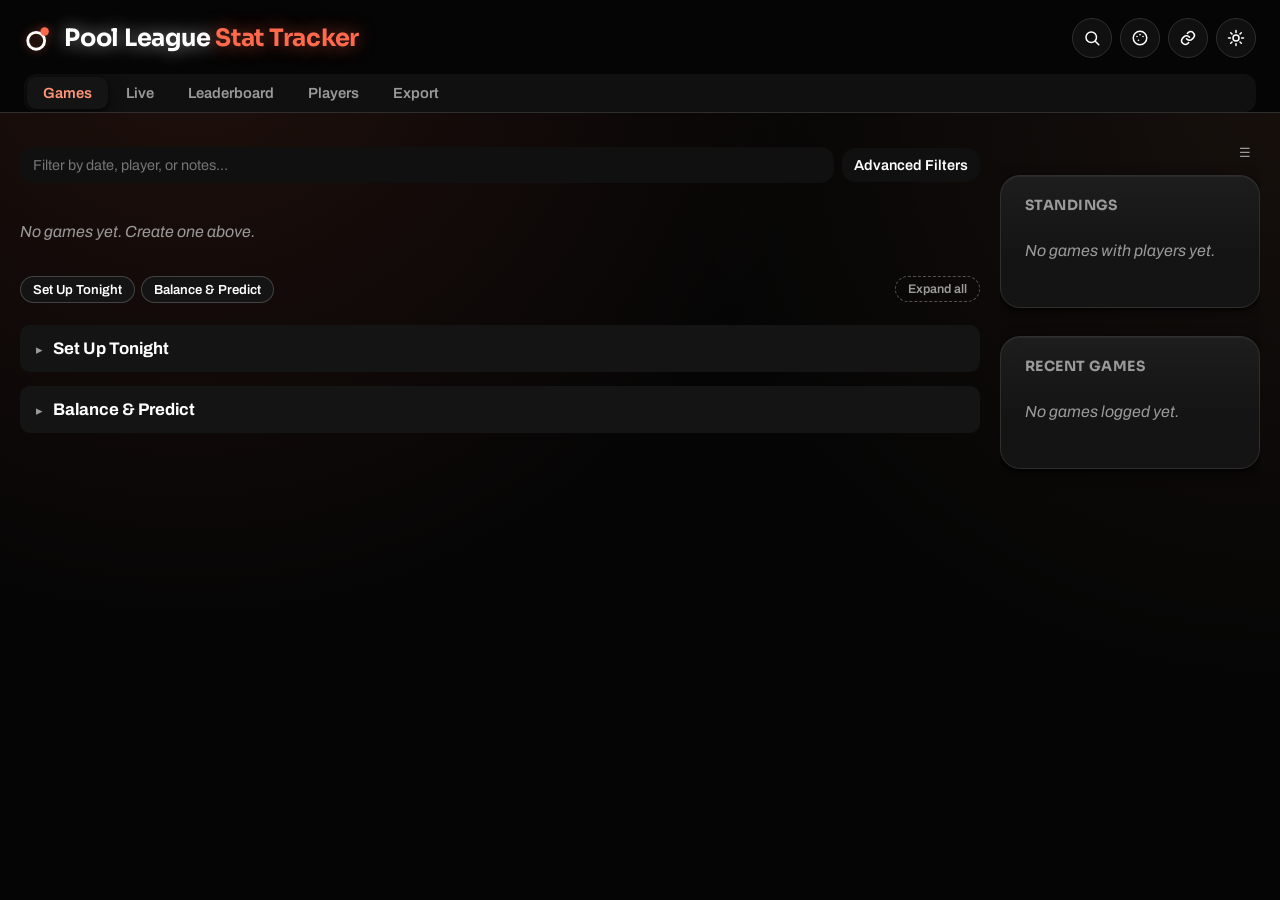
==== index.html @ 2a1f7d91 "Add Contest-Quality Adjusted Defense and Engagement Rate (spec sections 1 & 4) First installment of " ====
<!DOCTYPE html>
<html lang="en">
<head>
<meta charset="UTF-8">
<meta name="viewport" content="width=device-width, initial-scale=1.0">
<title>Pool League Stat Tracker</title>
<link rel="icon" href="data:image/svg+xml,%3Csvg xmlns='http://www.w3.org/2000/svg' viewBox='0 0 100 100'%3E%3Crect width='100' height='100' rx='22' fill='%23050505'/%3E%3Ccircle cx='50' cy='50' r='27' fill='none' stroke='%23ffffff' stroke-width='9'/%3E%3C/svg%3E">
<link rel="manifest" href="manifest.webmanifest">
<meta name="theme-color" content="#050505">
<link rel="apple-touch-icon" href="icon-512.png">
<meta name="apple-mobile-web-app-capable" content="yes">
<meta name="apple-mobile-web-app-status-bar-style" content="black-translucent">
<meta name="apple-mobile-web-app-title" content="Pool Tracker">
<link rel="preconnect" href="https://fonts.googleapis.com">
<link rel="preconnect" href="https://fonts.gstatic.com" crossorigin>
<link href="https://fonts.googleapis.com/css2?family=Archivo:wght@400;500;600;700;800&family=Sora:wght@600;700;800&family=IBM+Plex+Mono:wght@400;500;600&display=swap" rel="stylesheet">
<link rel="stylesheet" href="theme.css">
<link rel="stylesheet" href="style.css">
<script>
  // Applied before first paint so a stored theme choice doesn't flash the other theme.
  (function () {
    var t = localStorage.getItem("poolLeagueTheme");
    if (t === "light" || t === "dark") document.documentElement.setAttribute("data-theme", t);
  })();
</script>
</head>
<body>
<header class="app-header">
  <div class="header-inner">
    <div class="header-top-row">
      <h1><svg class="brand-mark" viewBox="0 0 32 32" fill="none" aria-hidden="true"><circle cx="13" cy="19" r="9" stroke="currentColor" stroke-width="3"/><circle cx="22" cy="9" r="4.5" fill="var(--accent)"/></svg><span class="app-title-full">Pool League <em>Stat Tracker</em></span><span class="app-title-short">Stat Tracker</span></h1>
      <div class="header-actions">
        <label id="pooleanSeasonPicker" class="season-picker" hidden><select id="pooleanSeasonSelect" aria-label="Season shown in the real site panels" title="Which Poolean season the real site panels show"></select></label>
        <button id="jumpSearchBtn" class="theme-toggle-btn" type="button" title="Jump to a tab or section"><svg class="icon" viewBox="0 0 24 24" fill="none" stroke="currentColor" stroke-width="2" stroke-linecap="round" stroke-linejoin="round" aria-hidden="true"><circle cx="11" cy="11" r="7"/><path d="M21 21l-4.3-4.3"/></svg></button>
        <button id="accentPickerBtn" class="theme-toggle-btn" type="button" title="Choose an accent color"><svg class="icon" viewBox="0 0 24 24" fill="none" stroke="currentColor" stroke-width="2" stroke-linecap="round" stroke-linejoin="round" aria-hidden="true"><circle cx="12" cy="12" r="9"/><circle cx="8" cy="10" r="1.1" fill="currentColor" stroke="none"/><circle cx="12" cy="7.5" r="1.1" fill="currentColor" stroke="none"/><circle cx="16" cy="10" r="1.1" fill="currentColor" stroke="none"/><circle cx="10" cy="15" r="1.1" fill="currentColor" stroke="none"/></svg></button>
        <button id="shareSiteBtn" class="theme-toggle-btn" type="button" title="Share this site"><svg class="icon" viewBox="0 0 24 24" fill="none" stroke="currentColor" stroke-width="2" stroke-linecap="round" stroke-linejoin="round" aria-hidden="true"><path d="M10 13a5 5 0 0 0 7.5.5l2-2a5 5 0 0 0-7-7l-1.4 1.4"/><path d="M14 11a5 5 0 0 0-7.5-.5l-2 2a5 5 0 0 0 7 7l1.4-1.4"/></svg></button>
        <button id="themeToggleBtn" class="theme-toggle-btn" type="button" title="Toggle dark mode"><svg class="icon" viewBox="0 0 24 24" fill="none" stroke="currentColor" stroke-width="2" stroke-linecap="round" stroke-linejoin="round" aria-hidden="true"><path d="M20 14.5A8.5 8.5 0 1 1 9.5 4 7 7 0 0 0 20 14.5Z"/></svg></button>
      </div>
    </div>
    <nav class="tabs">
      <button class="tab-btn active" data-tab="games">Games</button>
      <button class="tab-btn" data-tab="live">Live</button>
      <button class="tab-btn" data-tab="stats" id="statsTabBtn" hidden>Stat Entry</button>
      <button class="tab-btn" data-tab="leaderboard">Leaderboard</button>
      <button class="tab-btn" data-tab="players">Players</button>
      <button class="tab-btn" data-tab="export">Export</button>
    </nav>
  </div>
</header>
<p id="installBanner" class="install-banner" hidden></p>

<main>

  <!-- PLAYERS (league-wide roster; teams are picked fresh each game) -->
  <section id="tab-players" class="tab-panel">
    <div class="panel">
      <h2>Add Player</h2>
      <p class="hint">One roster for the whole league. You'll split players into two teams per game, since teams change each time.</p>
      <form id="addPlayerForm" class="inline-form">
        <input type="text" id="playerNameInput" placeholder="Player name" required>
        <button type="submit">Add Player</button>
      </form>
    </div>

    <div class="panel">
      <h2>Roster</h2>
      <div id="playersRoleFilter" class="attendee-picker" style="margin-bottom:12px"></div>
      <div id="playersList"></div>
    </div>
  </section>

  <!-- LIVE -->
  <section id="tab-live" class="tab-panel">
    <div class="panel">
      <h2>Live Game</h2>
      <p class="hint">Keeps score on your phone at party night. Anyone here can be picked, including someone brand new -- add them by name first. Tap a player once for Team A, twice for Team B, set the target score (any number, not just 16 or 21), then start, and tap +1, +2 or +3 on whoever scores. It saves after every tap. A live game only records the score; log it from film for it to count toward stats.</p>
      <div id="liveGamePanel"></div>
      <div id="liveHandoffImportWrap">
        <p class="hint" style="margin:10px 0 6px">Someone else scored a game on the viewer and sent you a result code? Paste it here.</p>
        <div class="inline-form">
          <input type="text" id="liveHandoffImportInput" placeholder="Paste the result code here" style="flex:1;min-width:220px">
          <button type="button" id="liveHandoffImportBtn" class="secondary-btn">Import</button>
        </div>
        <p id="liveHandoffImportMsg" class="hint" style="margin:6px 0 0"></p>
      </div>
    </div>
  </section>

  <!-- GAMES -->
  <section id="tab-games" class="tab-panel active">
  <div class="tab-body-with-sidebar" id="gamesSidebarWrap">
  <div class="tab-main">
    <p id="backupReminder" class="backup-reminder" hidden></p>

    <div id="games-section-overview">
      <p id="needsReviewSummary" class="hint" style="margin:0 0 10px"></p>
      <p id="realSiteMismatchSummary" class="hint" style="margin:0 0 10px"></p>
      <p id="shotLocationGapSummary" class="hint" style="margin:0 0 10px"></p>

      <div class="inline-form" style="margin-bottom:12px">
        <input type="text" id="gameFilterInput" placeholder="Filter by date, player, or notes…" style="flex:1;min-width:220px">
        <button type="button" class="secondary-btn" id="toggleGamesAdvancedFilterBtn">Advanced Filters</button>
      </div>

      <div id="gamesAdvancedFilters" class="games-advanced-filters" hidden>
        <div class="filter-block">
          <div class="filter-block-label">Players (must all be in the game)</div>
          <div id="gamesFilterPlayerPicker" class="attendee-picker"></div>
          <label class="filter-inline-label">Team
            <select id="gamesFilterTeamMode">
              <option value="either">Doesn't matter</option>
              <option value="together">On the same team</option>
              <option value="against">On opposing teams</option>
            </select>
          </label>
        </div>
        <div class="filter-block">
          <div class="filter-block-label">Date range</div>
          <label class="filter-inline-label">From <input type="date" id="gamesFilterDateFrom"></label>
          <label class="filter-inline-label">To <input type="date" id="gamesFilterDateTo"></label>
        </div>
        <div class="filter-block">
          <div class="filter-block-label">Stat line: find games where a specific player hit a threshold</div>
          <div class="filter-stat-row">
            <select id="gamesFilterStatPlayer"><option value="">Any player…</option></select>
            <select id="gamesFilterStatField">
              <option value="pts">PTS</option>
              <option value="oreb">OREB</option>
              <option value="dreb">DREB</option>
              <option value="ast">AST</option>
              <option value="stl">STL</option>
              <option value="blk">BLK</option>
              <option value="tov">TOV</option>
              <option value="pf">PF</option>
              <option value="offRtg">Off Rating</option>
              <option value="twoWay">Two-Way</option>
            </select>
            <select id="gamesFilterStatOp">
              <option value="gte">&ge;</option>
              <option value="lte">&le;</option>
              <option value="eq">=</option>
            </select>
            <input type="number" id="gamesFilterStatValue" placeholder="value" style="width:70px">
          </div>
        </div>
        <button type="button" class="secondary-btn" id="clearGamesFiltersBtn">Clear Filters</button>
      </div>

      <div id="gamesList" class="games-list"></div>
    </div>

    <div class="player-section-nav" data-nav-scope="games">
      <div class="player-section-nav-scroll">
      <button type="button" class="player-section-nav-link" data-section="setup">Set Up Tonight</button>
      <button type="button" class="player-section-nav-link" data-section="balance">Balance &amp; Predict</button>
      </div>
      <button type="button" class="player-section-expand-all" data-expand-toggle="1">Expand all</button>
    </div>

    <details class="player-section" id="games-section-setup">
      <summary><h3>Set Up Tonight</h3><span class="player-section-teaser" id="games-teaser-setup"></span></summary>
      <div class="player-section-body">
        <div class="panel">
          <h2>Who's Coming?</h2>
          <p class="hint">Mark who said they're coming on a date. This doesn't create a game. Once a game is logged that day, anyone who said yes but didn't play counts toward their Flake %. Saving the same date again replaces it.</p>
          <input type="date" id="rsvpDateInput" style="margin-bottom:10px">
          <div id="rsvpAttendeePicker" class="attendee-picker"></div>
          <div class="balance-controls">
            <button type="button" class="secondary-btn" id="saveRsvpBtn">Save RSVPs</button>
            <button type="button" class="icon-btn" id="clearRsvpBtn">Clear This Date</button>
          </div>
          <div id="rsvpRecentList" style="margin-top:14px"></div>
        </div>

        <div class="panel">
          <h2>Create Game</h2>
          <form id="addGameForm" class="inline-form">
            <input type="date" id="gameDateInput" required>
            <input type="text" id="gameVideoInput" placeholder="Video URL (YouTube or direct link, optional)" style="flex:1;min-width:220px">
            <input type="text" id="gameNotesInput" placeholder="Notes (optional)">
            <button type="submit">Create Game</button>
          </form>
        </div>
      </div>
    </details>

    <details class="player-section" id="games-section-balance">
      <summary><h3>Balance &amp; Predict</h3><span class="player-section-teaser" id="games-teaser-balance"></span></summary>
      <div class="player-section-body">
        <div class="panel">
          <h2>Balance Teams</h2>
          <p class="hint">Pick who's here, or load a saved RSVP, and set a team size. You get a few even splits built from player quality (* means estimated from power rankings), chemistry and past record together. Two-team options are ordered by the Matchup Predictor, closest to 50/50 first; height and role only break near-ties. Generate again for new options.</p>
          <div class="balance-controls" style="margin-bottom:10px">
            <label>Load from Who's Coming?
              <select id="balanceRsvpDateSelect"></select>
            </label>
            <button type="button" class="secondary-btn" id="loadRsvpToBalanceBtn">Use These RSVPs</button>
          </div>
          <div id="balanceAttendeePicker" class="attendee-picker"></div>
          <div class="balance-controls">
            <label>Team size <input type="number" id="balanceTeamSizeInput" min="1" value="3"></label>
            <button type="button" class="secondary-btn" id="generateBalancedTeamsBtn" disabled>Generate Balanced Teams</button>
          </div>
          <div id="balanceTeamsResults"></div>
        </div>
        <div class="panel">
          <h2>Matchup Predictor <span class="real-data-tag">Real site data</span></h2>
          <p class="hint">Tap a player once for Team A, again for Team B, and a third time to remove them. The odds come from a model trained on every real game: power rankings, an extra player, and how these players have done together and against each other.</p>
          <div id="matchupPredictorPicker" class="attendee-picker"></div>
          <div id="matchupPredictorResult"></div>
          <div id="matchupTrackRecord"></div>
        </div>
        <div class="panel">
          <h2>Party Night Planner</h2>
          <p class="hint">Pick who's here to get a whole night of games: close matchups, mixed-up teammates, and fair turns sitting out. Reshuffle for a new schedule, or copy it for the group chat.</p>
          <div class="balance-controls" style="margin-bottom:10px">
            <button type="button" class="secondary-btn" id="plannerUseBalanceBtn">Same people as Balance Teams</button>
            <span class="hint" id="plannerCount" style="margin:0"></span>
          </div>
          <div id="plannerAttendeePicker" class="attendee-picker"></div>
          <div class="balance-controls">
            <label>Players per side <select id="plannerTeamSize"><option value="0">Everyone plays</option></select></label>
            <label>Games <input type="number" id="plannerGameCount" min="1" max="30" value="8"></label>
            <button type="button" class="secondary-btn" id="plannerGenerateBtn" disabled>Plan the Night</button>
          </div>
          <div id="plannerResult"></div>
        </div>
      </div>
    </details>
  </div>
  <aside class="tab-sidebar">
    <button type="button" class="icon-btn sidebar-toggle-btn" data-sidebar-toggle="gamesSidebarWrap" title="Collapse/expand sidebar"><span class="sidebar-toggle-label">Quick Reference</span>☰</button>
    <div class="tab-sidebar-inner panel">
      <h4>Standings</h4>
      <div id="gamesSidebarStandings"></div>
    </div>
    <div class="tab-sidebar-inner panel">
      <h4>Recent Games</h4>
      <div id="gamesSidebarRecent"></div>
    </div>
  </aside>
  </div>
  </section>

  <!-- STAT ENTRY -->
  <section id="tab-stats" class="tab-panel">
    <div class="panel stat-entry-header">
      <button id="backToGamesBtn" class="secondary-btn">&larr; Back to Games</button>
      <h2 id="statEntryTitle"></h2>
    </div>

    <div class="panel scoreboard-panel">
      <div id="statEntryScore" class="scoreboard"></div>
      <div id="teamDirectionToggle" class="team-direction-toggle"></div>
      <div id="stoppedEarlyToggle" class="team-direction-toggle"></div>
    </div>

    <div class="tagging-area">
      <div class="video-pane">
        <div id="videoPlayerWrap"></div>
      </div>
      <div class="stat-pane">
        <div class="box-score-columns" id="boxScoreColumns"></div>
      </div>
    </div>

    <div class="panel">
      <h2>Video Setup</h2>

      <h4>Session video</h4>
      <p class="hint">If one recording covers several games back-to-back, upload it once here and reuse it across all of them. Each game just remembers its own start time in the shared video, instead of you splitting the file into separate clips.</p>
      <div class="inline-form">
        <select id="masterVideoSelect"></select>
        <label class="secondary-btn file-label">
          Upload New Session Video
          <input type="file" id="masterVideoInput" accept="video/*" hidden>
        </label>
      </div>
      <div class="inline-form" id="masterVideoStartRow" hidden>
        <span class="hint" style="margin:0">This game starts at</span>
        <input type="number" id="videoStartInput" min="0" step="0.5" style="width:90px">
        <span class="hint" id="videoStartFormatted" style="margin:0"></span>
        <button type="button" id="setStartFromPlaybackBtn" class="secondary-btn">Set From Current Playback Position</button>
      </div>
      <div class="inline-form" id="masterVideoEndRow" hidden>
        <span class="hint" style="margin:0">and ends at</span>
        <input type="number" id="videoEndInput" min="0" step="0.5" style="width:90px" placeholder="end of video">
        <span class="hint" id="videoEndFormatted" style="margin:0"></span>
        <button type="button" id="setEndFromPlaybackBtn" class="secondary-btn">Set From Current Playback Position</button>
        <button type="button" id="clearVideoEndBtn" class="icon-btn">Clear</button>
      </div>
      <div class="inline-form" id="masterVideoDetachRow" hidden>
        <button type="button" id="detachMasterVideoBtn" class="icon-btn">Use a different video for this game</button>
      </div>

      <h4>Or a video just for this game</h4>
      <div class="inline-form">
        <label class="secondary-btn file-label">
          Choose Video File
          <input type="file" id="localVideoInput" accept="video/*" hidden>
        </label>
        <span class="hint" style="margin:0">or paste a link:</span>
        <input type="text" id="videoUrlInput" placeholder="Video URL (YouTube or direct link)" style="flex:1;min-width:220px">
        <button id="saveVideoUrlBtn" type="button">Load URL</button>
      </div>
      <p class="hint">A chosen file is stored in this browser (via IndexedDB) so it stays loaded next time you open this game on this computer, but it never leaves the browser, so it isn't included in exports.</p>
    </div>

    <div class="panel">
      <h2>Mark a Clip</h2>
      <p class="hint">While the video plays, mark the moment to save a 10-second clip around it. Needs a video file or direct link; YouTube links won't work. Clips show up in the Highlight / Lowlight Reel below.</p>
      <div class="button-row">
        <button id="markHighlightBtn" type="button" class="highlight-btn" disabled>🔥 Mark Highlight</button>
        <button id="markLowlightBtn" type="button" class="lowlight-btn" disabled>👎 Mark Lowlight</button>
      </div>
    </div>

    <div class="panel">
      <h2>Suggested Plays</h2>
      <p class="hint">Clip-worthy moments already logged for this game: dunks, blocks, deep 3s, steals, the game winner. Jump to watch one, then add it as a 10-second clip. Only moments with a video time show up.</p>
      <div id="suggestedPlaysList"></div>
    </div>

    <div class="panel">
      <h2>Team Rosters for This Game</h2>
      <p class="hint">Add players to Team A or Team B for this game. Click the &times; on a chip to remove them.</p>
      <div id="rosterAssignment" class="roster-assignment"></div>
    </div>

    <div class="panel">
      <h2>Game Stats</h2>
      <p class="hint">Everyone's line for this game, built from the Shot Log. eFG% and TS% measure scoring efficiency, Pts Allowed and Opp FG% show defense, and Two-Way adds offense and defense into one number. The CSV export has every column.</p>
      <div class="table-scroll">
        <table class="matchup-table" id="gameStatsTable">
          <thead><tr id="gameStatsHeaderRow"></tr></thead>
          <tbody id="gameStatsTableBody"></tbody>
        </table>
      </div>
    </div>

    <div class="panel">
      <h2>Shot Log</h2>
      <p class="hint">Every shot, make or miss, with the defender and any assist. Log one with the +1/+2/+3 or Miss buttons above. Jump replays the moment when a video file is loaded. Click a column to sort; <button type="button" class="secondary-btn" id="scoringLogChronoBtn">↺ Chronological</button> puts it back.</p>
      <div class="table-scroll">
        <table class="matchup-table">
          <thead><tr id="scoringLogHeaderRow"></tr></thead>
          <tbody id="scoringLogBody"></tbody>
        </table>
      </div>
    </div>

    <div class="panel">
      <h2>Other Events</h2>
      <p class="hint">Every turnover, steal, and foul, tagged with the one opponent involved where noted. Click the TOV/STL/PF +1 buttons on a player above to log one. Click any column header to sort by it; <button type="button" class="secondary-btn" id="otherEventsChronoBtn">↺ Chronological</button> puts it back the way it opened.</p>
      <div class="table-scroll">
        <table class="matchup-table">
          <thead><tr id="otherEventsHeaderRow"></tr></thead>
          <tbody id="otherEventsBody"></tbody>
        </table>
      </div>
    </div>

    <div class="panel">
      <h2>Defensive Matchups</h2>
      <p class="hint">Track who was guarding who while you review the video. Add as many entries as the matchup changes. Click any column header to sort by it; <button type="button" class="secondary-btn" id="matchupTableChronoBtn">↺ Chronological</button> puts it back the way it opened.</p>
      <form id="addMatchupForm" class="inline-form">
        <select id="defenderSelect" required></select>
        <span>guarded</span>
        <select id="offenderSelect" required></select>
        <input type="text" id="matchupNoteInput" placeholder="Note (e.g. Q1, 2nd half)">
        <button type="submit">Add Matchup</button>
      </form>
      <div class="table-scroll">
        <table class="matchup-table">
          <thead><tr id="matchupTableHeaderRow"></tr></thead>
          <tbody id="matchupTableBody"></tbody>
        </table>
      </div>
    </div>

    <div class="panel">
      <h2>Highlight / Lowlight Reel</h2>
      <p class="hint">Every clip you've marked for this game (use the Mark Highlight / Mark Lowlight buttons above to add one). Click any column header to sort by it; <button type="button" class="secondary-btn" id="reelChronoBtn">↺ Chronological</button> puts it back the way it opened.</p>
      <div class="table-scroll">
        <table class="matchup-table" id="reelTable">
          <thead><tr id="reelHeaderRow"></tr></thead>
          <tbody id="reelTableBody"></tbody>
        </table>
      </div>
      <div class="reel-export-row">
        <button type="button" class="secondary-btn" id="exportReelVideoBtn" disabled>🎬 Combine Clips Into One Video</button>
        <button type="button" class="secondary-btn" id="cancelReelExportBtn" hidden>Cancel</button>
        <p class="hint" id="reelExportStatus" style="margin:0"></p>
      </div>
      <p class="hint" style="margin:6px 0 0">Plays every clip above in video-time order and records it live. This takes real time (roughly the reel's own total length), and the tab needs to stay open and in the foreground while it runs. Downloads as a <code>.webm</code> file when done.</p>
    </div>
  </section>

  <!-- LEADERBOARD -->
  <section id="tab-leaderboard" class="tab-panel">
  <div class="tab-body-with-sidebar" id="leaderboardSidebarWrap">
  <div class="tab-main">
    <div id="poolDataDigest"></div>
    <div class="player-section-nav" data-nav-scope="leaderboard">
      <div class="player-section-nav-scroll">
      <button type="button" class="player-section-nav-link" data-section="comparison">Comparison & Trends</button>
      <button type="button" class="player-section-nav-link" data-section="shooting">Shooting</button>
      <button type="button" class="player-section-nav-link" data-section="matchups">Matchups & Team</button>
      <button type="button" class="player-section-nav-link" data-section="situational">Situational</button>
      <button type="button" class="player-section-nav-link" data-section="style">Play Style & Models</button>
      <button type="button" class="player-section-nav-link" data-section="media">History & Media</button>
      </div>
      <button type="button" class="player-section-expand-all" data-expand-toggle="1">Expand all</button>
    </div>

    <div id="leaderboard-section-overview">
    <div class="panel">
      <h2>Season Rates (Individual)</h2>
      <p class="hint">Each stat is per 20 combined points, so 16- and 21-point games compare fairly. Only fully logged, even-sided games count. Two-Way is offense plus defense in one number. Click a name for their page, or a column to sort. Turning off Outlier Games drops each player's most extreme nights (needs 4+ games).</p>
      <details class="toolbar-collapse">
        <summary>Filters</summary>
        <div class="leaderboard-toolbar">
          <label class="ios-switch-row">
            <span>Include Imbalanced Games</span>
            <span class="ios-switch"><input type="checkbox" id="toggleImbalancedGamesBtn"><span class="ios-switch-track"><span class="ios-switch-knob"></span></span></span>
          </label>
          <label class="ios-switch-row">
            <span>Include Past Seasons</span>
            <span class="ios-switch"><input type="checkbox" id="togglePastSeasonsBtn"><span class="ios-switch-track"><span class="ios-switch-knob"></span></span></span>
          </label>
          <label class="ios-switch-row">
            <span>Include Outlier Games</span>
            <span class="ios-switch"><input type="checkbox" id="toggleOutlierGamesBtn"><span class="ios-switch-track"><span class="ios-switch-knob"></span></span></span>
          </label>
          <label class="ios-switch-row">
            <span>Show Advanced % Columns</span>
            <span class="ios-switch"><input type="checkbox" id="toggleAdvancedColsBtn"><span class="ios-switch-track"><span class="ios-switch-knob"></span></span></span>
          </label>
        </div>
      </details>
      <div class="table-scroll">
        <table class="matchup-table" id="leaderboardTable">
          <thead><tr id="leaderboardHeaderRow"></tr></thead>
          <tbody id="leaderboardBody"></tbody>
        </table>
      </div>
    </div>
    </div>

    <details class="player-section" id="lb-section-comparison">
      <summary><h3>Comparison & Trends</h3><span class="player-section-teaser" id="lb-teaser-comparison"></span></summary>
      <div class="player-section-body">
    <div class="panel">
      <h2>Player Comparison</h2>
      <p class="hint">Pick two players to see every stat side by side. Green marks the better number where better is clear, like fewer turnovers. Share stats aren't colored, since they reflect a role, not quality.</p>
      <div class="compare-controls">
        <select id="comparePlayer1Select"></select>
        <span>vs.</span>
        <select id="comparePlayer2Select"></select>
      </div>
      <div id="playerComparisonResult" class="table-scroll"></div>
    </div>
    <div class="panel-row">
      <div class="panel">
        <h2>Awards vs. Stats</h2>
        <p class="hint">Each voted award next to the closest stat from logged games. The vote and the numbers are allowed to disagree; that's the point of comparing them.</p>
        <div id="awardsVsStats" class="awards-grid"></div>
      </div>

      <div class="panel">
        <h2>Power Ranking vs. Performance</h2>
        <p class="hint">Each party night's real power ranking next to how that player actually played in that night's logged games. Only nights with logged film show up, and games stopped early are left out.</p>
        <div id="powerRankingVsPerformance"></div>
      </div>
    </div>
    <div class="panel-row">
      <div class="panel">
        <h2>Two-Way Quadrant</h2>
        <p class="hint">Off Rating/20 (offense) vs. Def Rating/20 for every player who's played, plotted separately instead of pre-summed into Two-Way Score, so "who's good" splits into "good at what." Quadrant lines are drawn at zero on each axis.</p>
        <div id="quadrantChart"></div>
      </div>

      <div class="panel">
        <h2>Volume vs. Efficiency</h2>
        <p class="hint">How much each player shoots (attempts per 20) against how efficiently (TS%). High-volume and high-efficiency players end up in opposite corners.</p>
        <div id="volumeEfficiencyChart"></div>
      </div>
    </div>
    <div class="panel-row">
      <div class="panel">
        <h2>TS% by Shot Distance</h2>
        <p class="hint">League-wide scoring efficiency at each shot distance, to see where shooting drops off. Free throws and shots without a marked spot aren't included.</p>
        <div id="leagueTsByZoneChart"></div>
      </div>

      <div class="panel">
        <h2>League TS% Over Time</h2>
        <p class="hint">True Shooting % pooled across every player, per date with a reviewed game: a single league-wide efficiency line, useful for spotting drift over the season or checking the effect of a future rule change. Not a player-comparison stat.</p>
        <div id="leagueTsChart"></div>
      </div>
    </div>
    <div class="panel-row">
      <div class="panel">
        <h2>League Shot Heatmap</h2>
        <p class="hint">Every marked shot, grouped by court zone. Color is FG% (red low, green high) and the number is attempts. Backfill Shot Locations in Export fills in unmarked shots.</p>
        <div id="leagueHeatmap"></div>
      </div>

      <div class="panel">
        <h2>Two-Way/20 Rank Over the Season</h2>
        <p class="hint">Where each player would rank if the season had ended on each date, based on every game up to then. A rising line means their standing is improving, not just one good night.</p>
        <div id="twoWayRankChart"></div>
      </div>
    </div>
    <div class="panel-row">
      <div class="panel">
        <h2>Closed Seasons in This App (League)</h2>
        <p class="hint">Full standings for one closed season at a time. Pick a season, and click a name for their page. The Include Past Seasons switch above blends old seasons into the current numbers instead.</p>
        <select id="leagueSeasonSelect" style="margin-bottom:10px"></select>
        <div class="table-scroll">
          <div id="leagueSeasonStandings"></div>
        </div>
      </div>

      <div class="panel">
        <h2>Consistency</h2>
        <p class="hint">How much each player's game-to-game output swings. Lower is steadier, not necessarily better. Needs 2+ games. With Outlier Games off, each player's most extreme nights are left out.</p>
        <div class="table-scroll">
          <div id="consistencyStandings"></div>
        </div>
      </div>
    </div>
      </div>
    </details>

    <details class="player-section" id="lb-section-shooting">
      <summary><h3>Shooting</h3><span class="player-section-teaser" id="lb-teaser-shooting"></span></summary>
      <div class="player-section-body">
    <div class="panel">
      <h2>Shot Distance</h2>
      <p class="hint">Each player's shots split by distance: Close and Midrange 2s, Line and Deep 3s. Each zone shows FG% and its share of their shots, and Mix shows the split as a bar. Only shots with a marked spot count, so early numbers are small.</p>
      <div class="shot-selection-legend">
        <span class="legend-item"><span class="legend-swatch shot-seg-close"></span>Close</span>
        <span class="legend-item"><span class="legend-swatch shot-seg-mid"></span>Midrange</span>
        <span class="legend-item"><span class="legend-swatch shot-seg-line"></span>3PT Line</span>
        <span class="legend-item"><span class="legend-swatch shot-seg-deep"></span>3PT Deep</span>
      </div>
      <div class="table-scroll">
        <table class="matchup-table" id="shotZoneTable">
          <thead><tr id="shotZoneHeaderRow"></tr></thead>
          <tbody id="shotZoneBody"></tbody>
        </table>
      </div>
    </div>
    <div class="panel">
      <h2>Defensive Shot Distance</h2>
      <p class="hint">The same zones for shots this player defended: how well opponents shoot against them from each distance. Free throws aren't included. Early numbers are small.</p>
      <div class="table-scroll">
        <table class="matchup-table" id="defensiveShotZoneTable">
          <thead><tr id="defensiveShotZoneHeaderRow"></tr></thead>
          <tbody id="defensiveShotZoneBody"></tbody>
        </table>
      </div>
    </div>
    <div class="panel">
      <h2>Shot Type Efficiency</h2>
      <p class="hint">How each player's shots were created: catch-and-shoot, drive, move (spin, hesitation or pump fake), deep heave, or dunk. Each shows TS% and share of shots once there are 5 of that type. Tag older shots in Export, Review Shot Types.</p>
      <div id="shotTypePanel"></div>
    </div>
    <div class="panel">
      <h2>Deep Shot Check</h2>
      <p class="hint">How much of the league's deep 3-point volume is the rushed heave off a check or rebound, compared with a deep shot taken after a real possession, and how each one goes. Only tagged deep shots count, and at least 10 are needed to show a split.</p>
      <div id="deepShotCheckPanel"></div>
    </div>
    <div class="panel">
      <h2>Is the Move Working?</h2>
      <p class="hint">For players with 5+ Move shots, compares TS% on those against their other shots. A gap of 10 points or more counts as working or trailing. Samples are small, so treat it as a first look.</p>
      <div id="moveCheckPanel"></div>
    </div>
    <div class="panel">
      <h2>Shot Types: Open vs. Contested</h2>
      <p class="hint">Each shot type open versus guarded (a percentage shows once there are 5 shots). The second table compares catch-and-shoots at matching distances, since open shots tend to be longer.</p>
      <div id="shotTypeContestPanel"></div>
    </div>
    <div class="panel">
      <h2>Calibrated Thresholds</h2>
      <p class="hint">The cutoffs other panels use, set from logged games and rechecked as data comes in. Each shows its value and history: Kept (no clear signal yet), Stayed (confirmed) or Moved.</p>
      <div id="calibrationPanel"></div>
    </div>
    <div class="panel">
      <h2>Shooting &amp; Wins by Direction</h2>
      <p class="hint">Does the team shooting at one hoop do better? League-wide shooting and win rate by direction, from games where the direction is set in Stat Entry.</p>
      <div id="leagueDirectionSplits"></div>
    </div>
    <div class="panel">
      <h2>Wide-Open Shooting</h2>
      <p class="hint">Shots with no defender tagged. Free throws aren't counted. Share of FGA shows how much of each player's shooting was wide open. Click a column to sort.</p>
      <div class="table-scroll">
        <table class="matchup-table" id="wideOpenTable">
          <thead><tr id="wideOpenHeaderRow"></tr></thead>
          <tbody id="wideOpenBody"></tbody>
        </table>
      </div>
    </div>
      </div>
    </details>

    <details class="player-section" id="lb-section-matchups">
      <summary><h3>Matchups & Team</h3><span class="player-section-teaser" id="lb-teaser-matchups"></span></summary>
      <div class="player-section-body">
    <div class="panel">
      <h2>Rivalries <span class="real-data-tag">Real site data</span></h2>
      <p class="hint">League-wide superlatives from the real Poolean site's full pairwise history: the most-played pairing, the best real record together, the tightest real head-to-head, and the most lopsided one, each needing at least 5 real games to count.</p>
      <div id="rivalriesPanel"></div>
    </div>
    <div class="panel">
      <h2>Head to Head <span class="real-data-tag">Real site data</span></h2>
      <p class="hint">Pick any two players to see their real record together and against each other, their season lines, and both players' nightly power rankings on one chart.</p>
      <div id="realHeadToHead"></div>
    </div>
    <div class="panel">
      <h2>Real Rivalry Matrix <span class="real-data-tag">Real site data</span></h2>
      <p class="hint">Every real together-win% at once, not just the four superlatives above: every player down one side, every player across the other, cell color follows red-low/green-high, opacity ramping up with real games shared. Click a name for their own page.</p>
      <div id="realRivalryMatrix"></div>
    </div>
    <div class="panel">
      <h2>Head-to-Head Matchup Grid</h2>
      <p class="hint">Each scorer's FG% against each defender. Red is low, green is high, and fainter cells have fewer shots. Blank means that pairing has never been tagged.</p>
      <div id="matchupGrid"></div>
    </div>
    <div class="panel">
      <h2>Rebound Battle Record</h2>
      <p class="hint">Who wins contested rebounds. A win is grabbing it while someone fights you for it; a loss is fighting for it and not getting it. Contest Rate is how many of their rebounds were contested. Needs 5+ contests.</p>
      <div class="table-scroll">
        <table class="matchup-table" id="reboundBattleRecordTable">
          <thead><tr id="reboundBattleRecordHeaderRow"></tr></thead>
          <tbody id="reboundBattleRecordBody"></tbody>
        </table>
      </div>
    </div>
    <div class="panel">
      <h2>Rebound Battle Head-to-Head</h2>
      <p class="hint">Each player's contested-rebound win rate against each other player. Fainter cells have fewer battles, and blank means they've never battled. Only players with 5+ contests appear.</p>
      <div id="reboundBattleGrid"></div>
    </div>
    <div class="panel">
      <h2>Teammate Lift Matrix</h2>
      <p class="hint">How much each player (row) lifts or drags each teammate's (column) Two-Way/20. Green helps, red hurts. Blank means not enough games with and without each other. Row and column aren't mirror images.</p>
      <div id="teammateLiftMatrix"></div>
    </div>
    <div class="panel-row">
      <div class="panel">
        <h2>Teammate Context</h2>
        <p class="hint">For each player: how good their teammates are, how tough the defenders they shoot over are, and how tough the scorers they guard are. Helps tell someone carried by good teammates from someone doing it alone.</p>
        <div class="table-scroll">
          <table class="matchup-table" id="teammateContextTable">
            <thead><tr id="teammateContextHeaderRow"></tr></thead>
            <tbody id="teammateContextBody"></tbody>
          </table>
        </div>
      </div>

      <div class="panel">
        <h2>Assist Connections</h2>
        <p class="hint">Who sets up whom the most, by assists. Each direction is its own row. A player's own page has their full list.</p>
        <div class="table-scroll">
          <table class="matchup-table" id="assistSynergyTable">
            <thead><tr><th>Passer</th><th>Scorer</th><th>Assists</th></tr></thead>
            <tbody id="assistSynergyBody"></tbody>
          </table>
        </div>
      </div>
    </div>
      </div>
    </details>

    <details class="player-section" id="lb-section-situational">
      <summary><h3>Situational</h3><span class="player-section-teaser" id="lb-teaser-situational"></span></summary>
      <div class="player-section-body">
    <div class="panel">
      <h2>Comeback Tracker</h2>
      <p class="hint">Reviewed games ranked by the biggest deficit the eventual winner ever faced, from this app's own timestamped shot log (not the real site's data, which only records final results). Replays every made shot in order and tracks the score gap at each one.</p>
      <div id="comebackTracker"></div>
    </div>
    <div class="panel-row">
      <div class="panel">
        <h2>Out-of-Bounds Misses</h2>
        <p class="hint">How often a player's missed shot goes out of bounds, which gives up the ball. Only misses count. Sorted by number of misses.</p>
        <p id="outOfBoundsSummary" class="hint" style="margin:0 0 10px"></p>
        <div class="table-scroll">
          <table class="matchup-table" id="outOfBoundsTable">
            <thead><tr id="outOfBoundsHeaderRow"></tr></thead>
            <tbody id="outOfBoundsBody"></tbody>
          </table>
        </div>
      </div>

      <div class="panel">
        <h2>Points off Takeaways</h2>
        <p class="hint">Points a player's team scores within 15 seconds of that player's steal. Only steals count, not every turnover.</p>
        <p id="pointsOffTakeawaysSummary" class="hint" style="margin:0 0 10px"></p>
        <div class="table-scroll">
          <table class="matchup-table" id="pointsOffTakeawaysTable">
            <thead><tr id="pointsOffTakeawaysHeaderRow"></tr></thead>
            <tbody id="pointsOffTakeawaysBody"></tbody>
          </table>
        </div>
      </div>
    </div>
    <div class="panel-row">
      <div class="panel">
        <h2>Second-Chance Conversion</h2>
        <p class="hint">Offensive rebounds that turn into points: the rebounder scores or assists soon after the miss (the time window is in Calibrated Thresholds). Needs video times on both plays.</p>
        <p id="secondChanceSummary" class="hint" style="margin:0 0 10px"></p>
        <div class="table-scroll">
          <table class="matchup-table" id="secondChanceTable">
            <thead><tr id="secondChanceHeaderRow"></tr></thead>
            <tbody id="secondChanceBody"></tbody>
          </table>
        </div>
      </div>

      <div class="panel">
        <h2>Second-Chance Points Allowed</h2>
        <p class="hint">How often a defender who loses a contested rebound then gives up points. Lower is better. Rows under 5 situations are marked as small samples. Needs video times.</p>
        <p id="secondChanceAllowedSummary" class="hint" style="margin:0 0 10px"></p>
        <div class="table-scroll">
          <table class="matchup-table" id="secondChanceAllowedTable">
            <thead><tr id="secondChanceAllowedHeaderRow"></tr></thead>
            <tbody id="secondChanceAllowedBody"></tbody>
          </table>
        </div>
      </div>
    </div>
    <div class="panel-row">
      <div class="panel">
        <h2>Close-Game Shooting</h2>
        <p class="hint">TS% counting only shots from the closest third of games, to show who shoots well when it's tight. Click a column to sort.</p>
        <div class="table-scroll">
          <table class="matchup-table" id="closeGameShootingTable">
            <thead><tr id="closeGameShootingHeaderRow"></tr></thead>
            <tbody id="closeGameShootingBody"></tbody>
          </table>
        </div>
      </div>

      <div class="panel">
        <h2>Close-Game Defense</h2>
        <p class="hint">The defensive side of <strong>Close-Game Shooting</strong>: Opp FG% on shots this player defended in close games (the closest-finishing third of games). Lower is better, so it sorts lowest first. Tied games count. Click any column header to sort.</p>
        <div class="table-scroll">
          <table class="matchup-table" id="closeGameDefenseTable">
            <thead><tr id="closeGameDefenseHeaderRow"></tr></thead>
            <tbody id="closeGameDefenseBody"></tbody>
          </table>
        </div>
      </div>
    </div>
    <div class="panel">
      <h2>Game-Winning Buckets</h2>
      <p class="hint">Who scored the last basket in wins. In a race to a score the winner always scores last, so this counts who tends to close games, not rare heroics. Needs a video time on that shot.</p>
      <div class="table-scroll">
        <table class="matchup-table" id="gameWinningBucketsTable">
          <thead><tr><th>Player</th><th>Game-Winning Buckets</th></tr></thead>
          <tbody id="gameWinningBucketsBody"></tbody>
        </table>
      </div>
    </div>
      </div>
    </details>

    <details class="player-section" id="lb-section-style">
      <summary><h3>Play Style & Models</h3><span class="player-section-teaser" id="lb-teaser-style"></span></summary>
      <div class="player-section-body">
    <div class="panel">
      <h2>Play Style Clusters</h2>
      <p class="hint">Groups players whose stat lines look alike (offense, defense, assists, rebounds, steals and blocks), not by anyone's labels. Needs at least 4 players.</p>
      <div id="playStyleClusters"></div>
    </div>
    <div class="panel">
      <h2>Defensive Load</h2>
      <p class="hint">How much of their team's defending each player does: 1.0 is an even share, and above is more. Opp FG% is now Real Contested Opp FG% -- restricted to shots with a medium or heavy contest level, since a nominally-tagged defender and one who actually challenged the shot aren't the same thing. The old any-tag number is shown alongside it for comparison this first time it ships. Read it with Pts Allowed Under Exp (how they did against what they faced), not on its own.</p>
      <div class="table-scroll">
        <table class="matchup-table" id="defensiveLoadPanelTable">
          <thead><tr id="defensiveLoadPanelHeaderRow"></tr></thead>
          <tbody id="defensiveLoadPanelBody"></tbody>
        </table>
      </div>
    </div>
    <div class="panel">
      <h2>Contest Level &amp; Defensive Engagement</h2>
      <p class="hint">Real Contested Opp FG% (quality) and Engagement Rate (how often that quality is even brought to bear) should always be read side by side -- a high-quality, low-engagement defender and a high-quality, high-engagement one look identical on Opp FG% alone but mean completely different things. Engagement Rate is the share of a player's own tagged assignments that are genuinely competitive (medium/heavy) rather than just going through the motions (light). "None" (no defender at all) can't attach to a specific player, so the league-wide FG% by contest level below is the permanent sanity check that contestLevel is being tagged meaningfully: looser contest should mean higher FG%.</p>
      <div class="shot-selection-legend" id="contestLevelSanityCheck" style="margin-bottom:10px"></div>
      <div class="table-scroll">
        <table class="matchup-table" id="contestEngagementTable">
          <thead><tr id="contestEngagementHeaderRow"></tr></thead>
          <tbody id="contestEngagementBody"></tbody>
        </table>
      </div>
    </div>
    <div class="panel">
      <h2>Win Shares Model (beta)</h2>
      <p class="hint">Checks on the model behind the Win Shares column: which stats it weighs and how well it predicts games it wasn't trained on. There isn't enough data yet to trust it for anything important.</p>
      <div id="winSharesModelPanel"></div>
    </div>
      </div>
    </details>

    <details class="player-section" id="lb-section-media">
      <summary><h3>History & Media</h3><span class="player-section-teaser" id="lb-teaser-media"></span></summary>
      <div class="player-section-body">
    <div class="panel">
      <h2>Season Timeline <span class="real-data-tag">Real site data</span></h2>
      <p class="hint">The real season's story in order: who held the crown each real party night, and any upsets that same night. The same facts Season Recap and Upset Tracker show as static summaries, read here as one continuous timeline.</p>
      <div id="seasonTimeline"></div>
    </div>
    <div class="panel">
      <h2>Season Recap <span class="real-data-tag">Real site data</span></h2>
      <p class="hint">The real season on one screen: the champion, every award winner, the top of the final power rankings, and the biggest risers and fallers from the first party to the end of the season.</p>
      <div id="seasonRecap"></div>
    </div>
    <div class="panel">
      <h2>Award Race <span class="real-data-tag">Real site data</span></h2>
      <p class="hint">Who the numbers point to for each award, top 3. The vote is what counts: once results are in, each award shows the real winner and whether the stats called it. DPOY, Clutch and Best Teammate use logged games.</p>
      <div id="awardRace"></div>
    </div>
    <div class="panel">
      <h2>Trophy Case <span class="real-data-tag">Real site data</span></h2>
      <p class="hint">Every player with a real award win, gold first. Ring color and thickness match the avatar ring on each player's own profile page.</p>
      <div id="trophyCase"></div>
    </div>
    <div class="panel">
      <h2>Iron Man <span class="real-data-tag">Real site data</span></h2>
      <p class="hint">Everyone tied for the longest streak of real parties attended in a row.</p>
      <div id="ironManPanel"></div>
    </div>
    <div class="panel">
      <h2>Upset Tracker <span class="real-data-tag">Real site data</span></h2>
      <p class="hint">Real games the lower-ranked side won anyway (by that night's power rankings), biggest surprise first. Uneven teams are adjusted for the extra player.</p>
      <div id="upsetTracker"></div>
    </div>
    <div class="panel">
      <h2>Party Recap <span class="real-data-tag">Real site data</span></h2>
      <p class="hint">One real party night at a time: everyone's record that night, any upsets, the biggest climber in the rankings, and milestones. Download it as an image, or copy it as text for the group chat.</p>
      <div class="balance-controls" style="margin-bottom:10px">
        <select id="partyRecapSelect" aria-label="Party night"></select>
        <button type="button" class="secondary-btn" id="downloadPartyRecapBtn">Download Image</button>
        <button type="button" class="secondary-btn" id="copyPartyRecapBtn">Copy Recap Text</button>
        <span class="hint" id="partyRecapCopyStatus" style="margin:0" aria-live="polite"></span>
      </div>
      <div id="partyRecap"></div>
    </div>
    <div class="panel">
      <h2>Best &amp; Worst Individual Games</h2>
      <p class="hint">The best and worst single-game performances, by that game's own score. Switch between overall, offense and defense. Games stopped early are left out.</p>
      <div id="individualGamePerformances"></div>
    </div>
    <div class="panel">
      <h2>Play Search</h2>
      <p class="hint">Pick a player and a play type to see every one of them across every game -- Ben's steals, Zach's missed 3s, whatever you're after -- newest first, with a jump straight to the moment. Shot type and defender narrow it further for any made or missed shot.</p>
      <div class="balance-controls" style="margin-bottom:10px">
        <select id="playSearchPlayerSelect" aria-label="Player"></select>
        <select id="playSearchTypeSelect" aria-label="Play type"></select>
        <select id="playSearchShotTypeSelect" aria-label="Shot type"></select>
        <select id="playSearchDefenderSelect" aria-label="Defender"></select>
      </div>
      <p class="hint" id="playSearchSummary" style="margin:0 0 10px"></p>
      <div class="table-scroll">
        <table class="matchup-table">
          <thead><tr><th class="sticky-col">Player</th><th>Date</th><th>Play</th><th>Detail</th><th></th></tr></thead>
          <tbody id="playSearchBody"></tbody>
        </table>
      </div>
    </div>
    <div class="panel">
      <h2>Highlights &amp; Lowlights (League)</h2>
      <p class="hint">Every clip tagged to any player, newest first. Clips come from the Highlight / Lowlight Reel in Stat Entry.</p>
      <div class="table-scroll">
        <table class="matchup-table" id="leagueHighlightsTable">
          <thead><tr><th>Date</th><th>Player</th><th>Type</th><th>Time</th><th>Note</th><th></th></tr></thead>
          <tbody id="leagueHighlightsBody"></tbody>
        </table>
      </div>
      <div class="reel-export-row">
        <button type="button" class="secondary-btn" id="exportLeagueVideoBtn" disabled>🎬 Combine All Clips Into One Video</button>
        <button type="button" class="secondary-btn" id="cancelLeagueExportBtn" hidden>Cancel</button>
        <p class="hint" id="leagueExportStatus" style="margin:0"></p>
      </div>
      <p class="hint" style="margin:6px 0 0">Records every clip into one video, oldest game first. Games with YouTube links are skipped. It can take a while, so keep this tab open and in front.</p>
      <div id="leagueExportPreviewWrap" hidden>
        <video id="leagueExportVideo" class="league-export-preview" muted playsinline></video>
      </div>
    </div>
      </div>
    </details>
</div>
  <aside class="tab-sidebar">
    <button type="button" class="icon-btn sidebar-toggle-btn" data-sidebar-toggle="leaderboardSidebarWrap" title="Collapse/expand sidebar"><span class="sidebar-toggle-label">Quick Reference</span>☰</button>
    <div class="tab-sidebar-inner panel">
      <h4>Highlights</h4>
      <div id="leaderboardSidebarHighlights"></div>
    </div>
  </aside>
  </div>
  </section>

  <!-- PLAYER DETAIL -->
  <section id="tab-player" class="tab-panel">
    <div class="panel stat-entry-header">
      <button id="backToLeaderboardBtn" class="secondary-btn">&larr; Back to Leaderboard</button>
      <h2 id="playerDetailTitle"></h2>
      <div id="playerRankPill" class="player-rank-pill"></div>
      <div id="playerDetailSummary" class="score-display"></div>
      <button id="sharePlayerBtn" type="button" class="icon-btn" title="Copy a link straight to this player">Share</button>
      <button id="downloadCardBtn" type="button" class="icon-btn" title="Download a shareable trading-card image">Card</button>
    </div>

    <div class="player-section-nav" data-nav-scope="player">
      <div class="player-section-nav-scroll">
      <button type="button" class="player-section-nav-link" data-section="shooting">Shooting</button>
      <button type="button" class="player-section-nav-link" data-section="passing">Passing & Ball Security</button>
      <button type="button" class="player-section-nav-link" data-section="defense">Defense</button>
      <button type="button" class="player-section-nav-link" data-section="matchups">Matchups</button>
      <button type="button" class="player-section-nav-link" data-section="team">Team Context</button>
      <button type="button" class="player-section-nav-link" data-section="trends">Trends & History</button>
      <button type="button" class="player-section-nav-link" data-section="media">Media & Log</button>
      </div>
      <button type="button" class="player-section-expand-all" data-expand-toggle="1">Expand all</button>
    </div>

    <div id="player-section-overview">
    <div class="panel">
      <h2>League Rank</h2>
      <p class="hint">Where this player stands against everyone else this season, needing at least 2 games played to count. Built entirely from stats already tracked elsewhere on this page.</p>
      <div id="playerLeagueRank" class="league-rank-grid"></div>
    </div>
    <div class="panel">
      <h2>Real Site Awards <span class="real-data-tag">Real site data</span></h2>
      <p class="hint">Wins and runner-up finishes from the real Poolean site's own voted awards, straight from that closed ballot. Nothing computed here; this app can't hold an election, it just shows the result.</p>
      <div id="playerAwardBadges"></div>
    </div>
    <div class="panel">
      <h2>Power Rankings <span class="real-data-tag">Real site data</span></h2>
      <p class="hint">The real site's power ranking for this player, averaged across every party they were ranked at.</p>
      <div id="playerPowerRanking"></div>
    </div>
    <div class="panel">
      <h2>Real Site Seasons <span class="real-data-tag">Real site data</span></h2>
      <p class="hint">This player's line from every season imported from the real site, with the change from the season before. Always shows every season, whichever one is picked at the top.</p>
      <div id="playerRealSeasons"></div>
    </div>
    <div class="panel">
      <h2>Milestones <span class="real-data-tag">Real site data</span></h2>
      <p class="hint">Career moments from real games: win and game counts, win streaks, #1 nights, and parties in a row. Newest first.</p>
      <div id="playerMilestones"></div>
    </div>
    <div class="panel">
      <h2>Personalized Tips</h2>
      <p class="hint">This player's numbers next to the league average, shown only when something stands out: best and favorite shot zones, and defenders or scorers they do unusually well or badly against (5+ shots each). Watch film links go to the games behind it.</p>
      <div id="playerTips"></div>
    </div>
    <div class="panel">
      <h2>Areas to Work On</h2>
      <p class="hint">Where this player is ahead of or behind a typical player in the league, one area at a time. Each area needs a minimum number of plays before it shows.</p>
      <div id="areasToWorkOn"></div>
    </div>
    </div>

    <details class="player-section" id="section-shooting">
      <summary><h3>Shooting</h3><span class="player-section-teaser" id="teaser-shooting"></span></summary>
      <div class="player-section-body">
    <details class="panel" open>
      <summary><h2>Stat Trend</h2></summary>
      <p class="hint">Pick a stat to see it game by game, against this player's average (dashed) and the league's. The line stays faded until there are 5 games.</p>
      <label class="stat-trend-picker">Stat <select id="playerStatTrendSelect"></select></label>
      <p id="playerStatTrendNote" class="hint" style="margin:6px 0 10px"></p>
      <div id="playerStatTrend"></div>
    </details>
    <details class="panel">
      <summary><h2>Shot Types</h2></summary>
      <p class="hint">How this player's field goals were created and how each type has gone. Efficiency only shows once a type has at least 5 tagged attempts.</p>
      <div id="playerShotTypes"></div>
    </details>
    <details class="panel">
      <summary><h2>Shot Arc</h2></summary>
      <p class="hint">The shape of this player's shots, from the ones followed on film from release to the hoop. It describes how the player shoots and does not predict whether a shot goes in. Needs 8 followed shots before it shows.</p>
      <div id="playerShotArc"></div>
    </details>
    <details class="panel">
      <summary><h2>Shot Chart</h2></summary>
      <p class="hint">Every marked shot at its spot on the court: green make, red miss. Shape shows shot type: circle catch-and-shoot, square drive, triangle deep heave, diamond move, faint circle not tagged yet.</p>
      <div id="playerShotChart"></div>
    </details>
    <details class="panel">
      <summary><h2>Shot Heatmap</h2></summary>
      <p class="hint">Every marked field goal this player has taken, bucketed by court zone. Color is FG% in that zone (red low, green high), the number is attempts. Only shots with a marked location are included.</p>
      <div id="playerHeatmap"></div>
    </details>
    <details class="panel">
      <summary><h2>Shooting by Direction</h2></summary>
      <p class="hint">Shooting split by which hoop this player's team faced, to check whether the sun costs shots. Needs the direction set in Stat Entry and 5+ attempts per side.</p>
      <div id="playerShootingByDirection"></div>
    </details>
      </div>
    </details>

    <details class="player-section" id="section-passing">
      <summary><h3>Passing & Ball Security</h3><span class="player-section-teaser" id="teaser-passing"></span></summary>
      <div class="player-section-body">
    <details class="panel" open>
      <summary><h2>Assisted By</h2></summary>
      <p class="hint">How many of this player's made shots were set up by someone else, and how good those passers are. Free throws aren't counted.</p>
      <div id="playerAssistedBy"></div>
    </details>
      </div>
    </details>

    <details class="player-section" id="section-defense">
      <summary><h3>Defense</h3><span class="player-section-teaser" id="teaser-defense"></span></summary>
      <div class="player-section-body">
    <details class="panel" open>
      <summary><h2>Defensive Heatmap</h2></summary>
      <p class="hint">Shots this player defended, by court zone. Color is opponents' FG% (green is good defense). Shows whether their defense holds up at every distance.</p>
      <div id="playerDefensiveHeatmap"></div>
    </details>
    <details class="panel">
      <summary><h2>Defensive Load</h2></summary>
      <p class="hint">How much of the team's defending this player does: 1.0 is an even share, and above is more. The note beside it reads this together with their other defensive numbers, since a low share alone could mean several things.</p>
      <div id="defensiveLoad"></div>
    </details>
      </div>
    </details>

    <details class="player-section" id="section-matchups">
      <summary><h3>Matchups</h3><span class="player-section-teaser" id="teaser-matchups"></span></summary>
      <div class="player-section-body">
    <details class="panel" open>
      <summary><h2>Notable Matchups</h2></summary>
      <p class="hint">The biggest shooting swings involving this player, as scorer or defender, with film links. Needs 5+ shots against that opponent and a 15-point swing.</p>
      <div id="playerNotableMatchups"></div>
    </details>
    <details class="panel">
      <summary><h2>Head-to-Head: As Scorer</h2></summary>
      <p class="hint">Shooting against each defender who has been tagged guarding this player's shots, across the season.</p>
      <div class="table-scroll">
        <table class="matchup-table" id="h2hScorerTable">
          <thead><tr id="h2hScorerHeaderRow"></tr></thead>
          <tbody id="h2hScorerBody"></tbody>
        </table>
      </div>
    </details>
    <details class="panel">
      <summary><h2>Head-to-Head: As Defender</h2></summary>
      <p class="hint">Shooting allowed to each scorer this player has been tagged defending, across the season.</p>
      <div class="table-scroll">
        <table class="matchup-table" id="h2hDefenderTable">
          <thead><tr id="h2hDefenderHeaderRow"></tr></thead>
          <tbody id="h2hDefenderBody"></tbody>
        </table>
      </div>
    </details>
    <details class="panel">
      <summary><h2>Offensive Matchup Difficulty</h2></summary>
      <p class="hint">How good the defenders guarding this player's shots have been, game by game. The dashed line is the season average.</p>
      <div id="playerOffensiveMatchupDifficulty"></div>
    </details>
    <details class="panel">
      <summary><h2>Defensive Matchup Difficulty</h2></summary>
      <p class="hint">How good the scorers this player guarded have been, game by game, to show whether they get the tough assignments. The dashed line is the season average.</p>
      <div id="playerDefensiveMatchupDifficulty"></div>
    </details>
      </div>
    </details>

    <details class="player-section" id="section-team">
      <summary><h3>Team Context</h3><span class="player-section-teaser" id="teaser-team"></span></summary>
      <div class="player-section-body">
    <details class="panel" open>
      <summary><h2>Teammate Synergy (With/Without)</h2></summary>
      <p class="hint">This player's numbers in games with each teammate versus without them. A dash means no games in that group yet, and a few games means it's noisy.</p>
      <div class="table-scroll">
        <table class="matchup-table" id="teammateSynergyTable">
          <thead><tr id="teammateSynergyHeaderRow"></tr></thead>
          <tbody id="teammateSynergyBody"></tbody>
        </table>
      </div>
    </details>
    <details class="panel">
      <summary><h2>Teammate Quality</h2></summary>
      <p class="hint">How good this player's teammates are on offense, game by game. The dashed line is the season average.</p>
      <div id="playerTeammateQuality"></div>
    </details>
      </div>
    </details>

    <details class="player-section" id="section-trends">
      <summary><h3>Trends & History</h3><span class="player-section-teaser" id="teaser-trends"></span></summary>
      <div class="player-section-body">
    <details class="panel" open>
      <summary><h2>Two-Way Trend</h2></summary>
      <p class="hint">This player's Two-Way/20 game by game. The dashed line is their season average; recent games above it mean they're trending up.</p>
      <div id="playerTwoWayTrend"></div>
    </details>
    <details class="panel">
      <summary><h2>Flake %</h2></summary>
      <p class="hint">Of the dates this player said they were coming (and games were played), how many they missed.</p>
      <div id="playerFlakeStats"></div>
    </details>
    <details class="panel">
      <summary><h2>Closed Seasons in This App</h2></summary>
      <p class="hint">This player's final numbers from each season closed in this app (Start New Season in Export), from logged games. Real Site Seasons above has the real site's numbers. Turn on Include Past Seasons to blend them into the current numbers instead.</p>
      <label class="ios-switch-row" style="margin-bottom:10px">
        <span>Include Past Seasons</span>
        <span class="ios-switch"><input type="checkbox" id="togglePastSeasonsBtnPlayer"><span class="ios-switch-track"><span class="ios-switch-knob"></span></span></span>
      </label>
      <div id="playerSeasonHistory"></div>
    </details>
    <details class="panel">
      <summary><h2>Real Game Record <span class="real-data-tag">Real site data</span></h2></summary>
      <p class="hint">This player's win-loss from every real game, next to the smaller set logged in detail from film in this app.</p>
      <div id="playerRealRecord"></div>
    </details>
    <details class="panel">
      <summary><h2>Real Partners & Matchups <span class="real-data-tag">Real site data</span></h2></summary>
      <p class="hint">Best and worst teammate, and best and worst opponent, from the real Poolean site's full game history (not just what's logged in this app), needing at least 3 real games together or against to count.</p>
      <div id="playerRealPartners"></div>
    </details>
    <details class="panel">
      <summary><h2>Streaks <span class="real-data-tag">Real site data</span></h2></summary>
      <p class="hint">Current and longest real win/losing streaks, from the real Poolean site's full game log in play order.</p>
      <div id="playerStreaks"></div>
    </details>
    <details class="panel">
      <summary><h2>Attendance Streak <span class="real-data-tag">Real site data</span></h2></summary>
      <p class="hint">Consecutive real parties attended without missing one, from the real Poolean site's full attendance history.</p>
      <div id="playerAttendanceStreak"></div>
    </details>
      </div>
    </details>

    <details class="player-section" id="section-media">
      <summary><h3>Media & Log</h3><span class="player-section-teaser" id="teaser-media"></span></summary>
      <div class="player-section-body">
    <details class="panel" open>
      <summary><h2>Game Log</h2></summary>
      <p class="hint">Every game this player was in, most recent first.</p>
      <div class="table-scroll">
        <table class="matchup-table" id="playerGameLogTable">
          <thead><tr id="playerGameLogHeaderRow"></tr></thead>
          <tbody id="playerGameLogBody"></tbody>
        </table>
      </div>
    </details>
    <details class="panel">
      <summary><h2>Highlights &amp; Lowlights</h2></summary>
      <p class="hint">Every clip tagged to this player, across all games. Tag a clip to a player from the Highlight / Lowlight Reel table in Stat Entry.</p>
      <div class="table-scroll">
        <table class="matchup-table" id="playerReelTable">
          <thead><tr><th>Date</th><th>Type</th><th>Time</th><th>Note</th><th></th></tr></thead>
          <tbody id="playerReelBody"></tbody>
        </table>
      </div>
    </details>
      </div>
    </details>
  </section>

<!-- EXPORT -->
  <section id="tab-export" class="tab-panel">
    <div class="player-section-nav" data-nav-scope="export">
      <div class="player-section-nav-scroll">
      <button type="button" class="player-section-nav-link" data-section="exportData">Export Data</button>
      <button type="button" class="player-section-nav-link" data-section="review">Review &amp; Backfill</button>
      <button type="button" class="player-section-nav-link" data-section="media">Video &amp; Media</button>
      <button type="button" class="player-section-nav-link" data-section="dataManagement">Data Management</button>
      </div>
      <button type="button" class="player-section-expand-all" data-expand-toggle="1">Expand all</button>
    </div>

    <details class="player-section" id="export-section-exportData">
      <summary><h3>Export Data</h3><span class="player-section-teaser" id="export-teaser-exportData"></span></summary>
      <div class="player-section-body">
        <div class="panel">
          <h2>Export All Data</h2>
          <p class="hint">Full dump of players, games, box scores, and matchups. Give this to your friend to integrate into the website.</p>
          <div class="button-row">
            <button id="exportAllJsonBtn">Download JSON</button>
            <button id="exportBoxScoreCsvBtn">Download Box Score CSV</button>
            <button id="exportScoringLogCsvBtn">Download Shot Log CSV</button>
            <button id="exportShotLocationsCsvBtn">Download Shot Locations CSV</button>
            <button id="exportOtherEventsCsvBtn">Download Other Events CSV</button>
            <button id="exportMatchupCsvBtn">Download Matchups CSV</button>
            <button id="exportReelCsvBtn">Download Highlight Reel CSV</button>
            <button id="exportLeaderboardCsvBtn">Download Leaderboard CSV</button>
            <button id="exportAssistSynergyCsvBtn">Download Assist Connections CSV</button>
            <button id="exportTeammateSynergyCsvBtn">Download Teammate Synergy CSV</button>
            <button id="exportOutOfBoundsCsvBtn">Download Out-of-Bounds CSV</button>
          </div>
        </div>

        <div class="panel">
          <h2>Export a Single Game</h2>
          <div class="inline-form">
            <select id="exportGameSelect"></select>
            <button id="exportGameJsonBtn">Download Game JSON</button>
          </div>
        </div>
      </div>
    </details>

    <details class="player-section" id="export-section-review">
      <summary><h3>Review &amp; Backfill</h3><span class="player-section-teaser" id="export-teaser-review"></span></summary>
      <div class="player-section-body">
        <div class="panel">
          <h2>Backfill Shot Locations</h2>
          <p class="hint">Every field goal (2 or 3, not free throws) that's missing a shot chart location, across every game. Click a spot on the mini chart to set it, no need to reopen the game or its video. Each click saves immediately and the shot drops off this list.</p>
          <div id="backfillShotLocations"></div>
        </div>

        <div class="panel">
          <h2>Review Possible Dunks</h2>
          <p class="hint">Close 2-point shots logged before dunks could be marked. Watch the film, then pick Dunk or Not a dunk.</p>
          <div id="dunkReview"></div>
        </div>

        <div class="panel">
          <h2>Review Shot Types</h2>
          <p class="hint">Shots with no type yet, oldest first. Pick a player to start with, watch the clip, and pick the type. Skip hides one until you reload. The re-check views list tagged shots worth a second look.</p>
          <div id="shotTypeReview"></div>
        </div>

        <div class="panel">
          <h2>Review Turnover Types</h2>
          <p class="hint">Turnovers with no type yet, oldest first: bad pass, lost handle, stripped, drive/finish error, possession/decision error, or other. Pick a player to start with, watch the clip, and pick the category. Skip hides one until you reload.</p>
          <div id="turnoverTypeReview"></div>
        </div>

        <div class="panel">
          <h2>Review Contests &amp; Passers</h2>
          <p class="hint">Shots that need a contest level (light, medium, or heavy -- for any shot that already has a defender tagged; no defender means no contest, so those never show up here), a passer (for misses -- an assist only ever gets logged on a make, so this is the same idea for misses), or both. Pick a player to start with, watch the clip, and answer whichever's still showing. Skip sets a shot aside for now -- Show skipped brings it back without reloading.</p>
          <div id="shotReview"></div>
        </div>

        <div class="panel">
          <h2>Review Shots at the Same Moment</h2>
          <p class="hint">Two shots at the exact same video time are usually a miss and its putback. Watch the film and give the putback its real time. Same moment is right hides the pair until you reload.</p>
          <div id="sameMomentReview"></div>
        </div>

        <div class="panel">
          <h2>Check Against the Real Site <span class="real-data-tag">Real site data</span></h2>
          <p class="hint">Each game here with a result (logged from film or scored live) is matched to the real site's game from the same night with the same teams. Games with a different winner, or with no matching real game, are listed so you can fix whichever side is wrong.</p>
          <div id="realSiteCheck"></div>
        </div>

        <div class="panel">
          <h2>Review Stopped-Early Games</h2>
          <p class="hint">Flag any game that was cut short, since a partial game throws off per-game panels like best games and power ranking comparisons. Season totals aren't affected.</p>
          <div id="stoppedEarlyReview"></div>
        </div>

        <div class="panel">
          <h2>Review Rebound Battles</h2>
          <p class="hint">Tag who was fighting for the rebound on each miss. One click tags one player; use Edit in the Shot Log for two. No contest means nobody was. Skip hides a row until you reload.</p>
          <div id="reboundBattleReview"></div>
        </div>

        <div class="panel">
          <h2>Flagged Shot Locations</h2>
          <p class="hint">Shots whose marked spot doesn't match their point value. Click the mini chart to move the spot. If the point value was the mistake, delete the shot and log it again in the Shot Log.</p>
          <div id="flaggedShotMismatches"></div>
        </div>
      </div>
    </details>

    <details class="player-section" id="export-section-media">
      <summary><h3>Video &amp; Media</h3><span class="player-section-teaser" id="export-teaser-media"></span></summary>
      <div class="player-section-body">
        <div class="panel">
          <h2>Session Videos</h2>
          <p class="hint">Recordings uploaded once and shared across multiple games (see the Video panel in Stat Entry). Removing one here clears it from every game using it.</p>
          <div class="table-scroll">
            <table class="matchup-table">
              <thead><tr><th>Name</th><th>Used by</th><th></th></tr></thead>
              <tbody id="masterVideoListBody"></tbody>
            </table>
          </div>
        </div>

        <div class="panel">
          <h2>Broken Session Video Links</h2>
          <p class="hint">Games pointing at a session video that isn't in this browser anymore, so their video won't load. Exporting one of these games won't include its video.</p>
          <div id="brokenVideoLinks"></div>
        </div>

        <div class="panel">
          <h2>Shot Arc Hand-Labeling</h2>
          <p class="hint">Label the ball in shot clips to help train ball tracking. Click the ball's center on each frame (skipped frames are filled in), or No ball visible (Space). Mark Shot Start and End to trim the clip, or Not a valid shot for dunks and mixed plays. Download the labels when done.</p>
          <div class="button-row">
            <select id="labelShotSelect"><option value="">Loading available shots…</option></select>
            <label class="hint" style="display:inline-flex;align-items:center;gap:4px;margin:0">Step <input type="number" id="labelStepSize" value="3" min="1" max="20" style="width:48px"></label>
            <button id="labelPrevFrameBtn" class="secondary-btn" disabled>◀ Prev</button>
            <button id="labelNoballBtn" class="secondary-btn" disabled>No ball visible (space)</button>
            <button id="labelNextFrameBtn" class="secondary-btn" disabled>Next ▶</button>
          </div>
          <div class="button-row" style="margin-top:6px">
            <button id="labelMarkStartBtn" class="secondary-btn" disabled>Mark Shot Start</button>
            <button id="labelMarkEndBtn" class="secondary-btn" disabled>Mark Shot End</button>
            <button id="labelDownloadBtn" class="secondary-btn" disabled>Download Labels JSON</button>
            <button id="labelExcludeBtn" class="secondary-btn" disabled>Not a valid shot (dunk, etc.)</button>
          </div>
          <p id="labelProgress" class="hint" style="margin:8px 0 0"></p>
          <div id="labelFrameWrap" style="position:relative;display:inline-block;margin-top:8px"></div>
        </div>
      </div>
    </details>

    <details class="player-section" id="export-section-dataManagement">
      <summary><h3>Data Management</h3><span class="player-section-teaser" id="export-teaser-dataManagement"></span></summary>
      <div class="player-section-body">
        <div class="panel">
          <h2>Data Management</h2>
          <div class="button-row">
            <label class="secondary-btn file-label">
              Import JSON
              <input type="file" id="importFileInput" accept="application/json" hidden>
            </label>
            <button id="startNewSeasonBtn" class="danger-btn">Start New Season</button>
            <button id="resetDataBtn" class="danger-btn">Reset All Data</button>
          </div>
          <p class="hint" style="margin:8px 0 0">Start New Season closes the current season: its games are kept but archived (see Include Past Seasons), and videos stored in this browser are cleared. Reset All Data deletes everything, roster included. Either one saves a backup file first.</p>
        </div>
      </div>
    </details>
  </section>

</main>

<div class="bottom-fixed-stack">
  <button type="button" class="live-mini-bar" id="liveMiniBar" hidden></button>
  <nav class="bottom-tab-bar">
    <button class="tab-btn bottom-tab-btn active" data-tab="games"><span class="bottom-tab-icon"><svg class="icon" viewBox="0 0 24 24" fill="none" stroke="currentColor" stroke-width="2" stroke-linecap="round" stroke-linejoin="round" aria-hidden="true"><circle cx="12" cy="12" r="9"/><line x1="3" y1="12" x2="21" y2="12"/><line x1="12" y1="3" x2="12" y2="21"/><path d="M5.6 5.6a12.7 12.7 0 0 1 0 12.8M18.4 5.6a12.7 12.7 0 0 0 0 12.8"/></svg></span><span class="bottom-tab-label">Games</span></button>
    <button type="button" class="tab-btn bottom-tab-btn bottom-tab-live" id="liveNavBtn" data-tab="live" title="Live Game"><span class="bottom-tab-icon"><svg class="icon" viewBox="0 0 24 24" fill="none" stroke="currentColor" stroke-width="2" stroke-linecap="round" stroke-linejoin="round" aria-hidden="true"><circle cx="12" cy="13" r="8"/><path d="M12 13l3-2M9 2h6"/></svg><span class="bottom-tab-live-dot"></span></span><span class="bottom-tab-label">Live</span></button>
    <button class="tab-btn bottom-tab-btn" data-tab="leaderboard"><span class="bottom-tab-icon"><svg class="icon" viewBox="0 0 24 24" fill="none" stroke="currentColor" stroke-width="2" stroke-linecap="round" stroke-linejoin="round" aria-hidden="true"><line x1="4" y1="20" x2="4" y2="11"/><line x1="12" y1="20" x2="12" y2="4"/><line x1="20" y1="20" x2="20" y2="14"/><line x1="2" y1="20" x2="22" y2="20"/></svg></span><span class="bottom-tab-label">Leaderboard</span></button>
    <button class="tab-btn bottom-tab-btn" data-tab="players"><span class="bottom-tab-icon"><svg class="icon" viewBox="0 0 24 24" fill="none" stroke="currentColor" stroke-width="2" stroke-linecap="round" stroke-linejoin="round" aria-hidden="true"><circle cx="8.5" cy="8" r="3.2"/><path d="M2.3 19c0-3.4 2.8-5.2 6.2-5.2s6.2 1.8 6.2 5.2"/><circle cx="17" cy="9" r="2.6"/><path d="M15.2 13.7c2.7.3 4.8 2.1 4.8 5.3"/></svg></span><span class="bottom-tab-label">Players</span></button>
    <button class="tab-btn bottom-tab-btn" data-tab="export"><span class="bottom-tab-icon"><svg class="icon" viewBox="0 0 24 24" fill="none" stroke="currentColor" stroke-width="2" stroke-linecap="round" stroke-linejoin="round" aria-hidden="true"><path d="M12 15V4M8 8l4-4 4 4"/><path d="M4 16v2a2 2 0 0 0 2 2h12a2 2 0 0 0 2-2v-2"/></svg></span><span class="bottom-tab-label">Export</span></button>
  </nav>
</div>

<!-- Optional: only present locally after running shot-arc/extract_frames.py. Absent on the
     deployed site (shot-arc/ is a local-only tool, not part of the public repo's served pages),
     where a missing script tag just fails silently -- the labeling panel below checks for
     SHOT_ARC_LABEL_MANIFEST before using it and shows an explanatory message if it's not there. -->
<script src="poolean-external-data.js"></script>
<script src="shot-arcs-data.js"></script>
<script src="shot-arc/labeling-manifest.js"></script>
<script src="app.js"></script>
</body>
</html>
---- theme.css ----
/*
 * Design tokens only — no layout/structure rules live here.
 * Reskin the whole dashboard by editing the values below (or by loading a second
 * stylesheet after this one that redefines the same variable names on :root).
 * See INTEGRATION.md → "Theming" for what each token controls.
 *
 * This is Ben's own working palette: a strictly achromatic black/white base (no warm or cool
 * cast baked into the neutral scale) with one warm-orange accent as the only real color in the
 * room, plus the semantic/team colors below -- a tuxedo, not a mood board. Not a Poolean brand
 * mandate — swap it freely to match the live site.
 */

:root {
  /* Surfaces — dark mode gets its lift by making panel-bg LIGHTER than bg (near-black page,
     less-black card); white can't go any lighter, so light mode gets the same "panel is the
     brightest thing in the room" relationship the other way around: a soft grey canvas with
     true-white cards sitting up off it. Making bg and panel-bg both literally #ffffff (the old
     version) gave every card zero fill separation from the page and left borders doing all the
     work alone -- exactly what a flat "invert colors" filter run on the dark theme would produce.
     This isn't a warm/cool tint, just a value step, so it still reads as "white," not "cream." */
  --bg: #f4f4f4;
  --panel-bg: #ffffff;
  --border: #e2e2e2;
  --surface-muted: #eeeeee;
  --surface-muted-hover: #e2e2e2;
  --surface-tint: #fafafa;
  --surface-hover: #f2f2f2;
  --disabled-bg: #ececec;

  /* Text */
  --text: #0a0a0a;
  --muted: #6b6b6b;

  /* Brand + semantic colors — one accent hue used everywhere (see the --data-accent="…" choices
     further down for the picker), not split across two */
  --primary: #d9601a;
  --primary-dark: #a8480f;
  --primary-light: #fdece0;
  --accent: #d9601a;
  --accent-light: #fdece0;
  --danger: #b8382d;
  --danger-light: #fbe6e3;
  --success: #1f7f4f;
  --success-light: #e5f4ea;
  --warning: #a3620f;
  --warning-light: #fbeedc;

  /* Decorative background glow (behind the whole page) -- translucent over the grey canvas, same
     technique dark mode uses, instead of a flat pale hex that used to all but disappear against a
     white-on-white page. */
  --glow-1: rgba(217, 96, 26, 0.07);
  --glow-2: rgba(217, 96, 26, 0.045);

  /* Player-profile role tags (Players tab) — one hue per role so a roster scan reads by color,
     not just label text. role-player deliberately stays neutral (the --surface-tint/--muted
     pairing everything else on the page already uses) since it's the "nothing stands out"
     catch-all, not a real specialization. Scorer was amber, which the orange accent (see
     --primary above) sat close enough to that a "Scorer" tag just blended into every other
     orange thing on the page instead of standing apart from it -- moved to pink/magenta, a hue
     none of the other four roles or semantic colors (accent, danger, success, warning) use. */
  --tag-scorer-bg: #fbe0ec;
  --tag-scorer-text: #b8215f;
  --tag-defender-bg: #dbe9fb;
  --tag-defender-text: #1f5599;
  --tag-physical-bg: #ede2fb;
  --tag-physical-text: #6b3fa0;
  --tag-playmaker-bg: #ddf3df;
  --tag-playmaker-text: #257a3e;

  /* Shape + elevation — generous continuous-looking radius and soft, diffuse shadows (the iOS
     card language: cards read as floating slightly above the background, not flat bordered
     boxes) — badges/pills stay full-round regardless of this token, see .badge in style.css */
  --radius: 20px;
  --radius-sm: 14px;
  --shadow-sm: 0 1px 2px rgba(0, 0, 0, 0.05), 0 4px 14px rgba(0, 0, 0, 0.06);
  --shadow-md: 0 4px 10px rgba(0, 0, 0, 0.07), 0 14px 32px rgba(0, 0, 0, 0.10);

  /* Translucent panel-bg for the sticky header's frosted-glass look (backdrop-filter blur) */
  --header-bg-translucent: rgba(255, 255, 255, 0.72);

  /* Typography — a bolder, more characterful display face (Sora) for headings/scores/nav/
     buttons, paired with the plainer Archivo for running body text -- a real pairing instead of
     one grotesk doing both jobs. Mono face reserved for tabular stat numbers. */
  --font-body: "Archivo", -apple-system, "Segoe UI", Roboto, Helvetica, Arial, sans-serif;
  --font-display: "Sora", "Archivo", var(--font-body);
  --font-mono: "IBM Plex Mono", "SFMono-Regular", Consolas, "Liberation Mono", monospace;

  /* A soft glow on a few hero/display moments (the header title, the live score) -- off by
     default (light mode: a glow behind dark text on a white page just reads as a smudge), a real
     "edge-lit on black" effect once dark mode turns it on below. currentColor so white text
     glows white and the orange accent word glows its own color, from one token. */
  --text-glow: none;
}

/* Dark mode: system preference by default, overridden by the header toggle (data-theme) */
@media (prefers-color-scheme: dark) {
  :root:not([data-theme="light"]) {
    /* Strictly achromatic black now, not a warm-tinted charcoal -- no hue of its own left to
       compete with the accent at all (a tuxedo, not a mood board). Panel gets a real lift off
       true black (fill difference, not just a border) since a hairline border alone is much
       harder to read on near-black than it is on near-white. */
    --bg: #050505;
    --panel-bg: #141414;
    --border: #2e2e2e;
    --surface-muted: #101010;
    --surface-muted-hover: #1c1c1c;
    --surface-tint: #0d0d0d;
    --surface-hover: #181818;
    --disabled-bg: #1e1e1e;
    --text: #ffffff;
    --muted: #9a9a9a;
    /* The one strong hue in the room. */
    --primary: #ff6a4d;
    --primary-dark: #ff9678;
    --primary-light: #3a1f16;
    --accent: #ff6a4d;
    --accent-light: #3a1f16;
    --danger: #f2726b;
    --danger-light: #3a1a17;
    --success: #4fd97f;
    --success-light: #17271c;
    --warning: #f2c94c;
    --warning-light: #3a3012;
    /* Two slightly different shades of the accent (not one flat glow) for a bit of depth behind
       the page -- see body's background in style.css. */
    --glow-1: rgba(255, 106, 77, 0.11);
    --glow-2: rgba(255, 154, 110, 0.07);
    --shadow-sm: 0 1px 2px rgba(0, 0, 0, 0.5), 0 4px 14px rgba(0, 0, 0, 0.6);
    --shadow-md: 0 4px 10px rgba(0, 0, 0, 0.55), 0 14px 32px rgba(0, 0, 0, 0.7);
    --header-bg-translucent: rgba(5, 5, 5, 0.72);
    --text-glow: 0 0 18px color-mix(in srgb, currentColor 55%, transparent);
    --tag-scorer-bg: #3a1a2e;
    --tag-scorer-text: #f2739e;
    --tag-defender-bg: #16283f;
    --tag-defender-text: #7fb4f2;
    --tag-physical-bg: #2a1f3f;
    --tag-physical-text: #c9a3f2;
    --tag-playmaker-bg: #14301c;
    --tag-playmaker-text: #6fdb8a;
  }
}

:root[data-theme="dark"] {
  --bg: #050505;
  --panel-bg: #141414;
  --border: #2e2e2e;
  --surface-muted: #101010;
  --surface-muted-hover: #1c1c1c;
  --surface-tint: #0d0d0d;
  --surface-hover: #181818;
  --disabled-bg: #1e1e1e;
  --text: #ffffff;
  --muted: #9a9a9a;
  --primary: #ff6a4d;
  --primary-dark: #ff9678;
  --primary-light: #3a1f16;
  --accent: #ff6a4d;
  --accent-light: #3a1f16;
  --danger: #f2726b;
  --danger-light: #3a1a17;
  --success: #4fd97f;
  --success-light: #17271c;
  --warning: #f2c94c;
  --warning-light: #3a3012;
  --glow-1: rgba(255, 106, 77, 0.11);
  --glow-2: rgba(255, 154, 110, 0.07);
  --shadow-sm: 0 1px 2px rgba(0, 0, 0, 0.5), 0 4px 14px rgba(0, 0, 0, 0.6);
  --shadow-md: 0 4px 10px rgba(0, 0, 0, 0.55), 0 14px 32px rgba(0, 0, 0, 0.7);
  --header-bg-translucent: rgba(5, 5, 5, 0.72);
  --text-glow: 0 0 18px color-mix(in srgb, currentColor 55%, transparent);
  --tag-scorer-bg: #3a1a2e;
  --tag-scorer-text: #f2739e;
  --tag-defender-bg: #16283f;
  --tag-defender-text: #7fb4f2;
  --tag-physical-bg: #2a1f3f;
  --tag-physical-text: #c9a3f2;
  --tag-playmaker-bg: #14301c;
  --tag-playmaker-text: #6fdb8a;
}

/* Accent color picker (applyAccent() in app.js, the header's palette button) -- orange above is
   the default look with no data-accent attribute; these five are additive overrides. Each needs
   its own light AND dark variant (a color that reads well on white doesn't always read well on
   black), so every choice gets the same three-block pattern the base palette above uses: a plain
   light block, a system-dark block, and an explicit-toggle dark block. --glow-1/--glow-2 shift
   too so the page's own background glow always matches whichever accent is picked. */
:root[data-accent="blue"] {
  --primary: #0277bd; --primary-dark: #01579b; --primary-light: #e1f4fd;
  --accent: #0277bd; --accent-light: #e1f4fd;
  --glow-1: rgba(2, 119, 189, 0.07); --glow-2: rgba(2, 119, 189, 0.045);
}
@media (prefers-color-scheme: dark) {
  :root[data-accent="blue"]:not([data-theme="light"]) {
    --primary: #4fc3f7; --primary-dark: #81d4fa; --primary-light: #0d3a4d;
    --accent: #4fc3f7; --accent-light: #0d3a4d;
    --glow-1: rgba(79, 195, 247, 0.11); --glow-2: rgba(129, 212, 250, 0.07);
  }
}
:root[data-theme="dark"][data-accent="blue"] {
  --primary: #4fc3f7; --primary-dark: #81d4fa; --primary-light: #0d3a4d;
  --accent: #4fc3f7; --accent-light: #0d3a4d;
  --glow-1: rgba(79, 195, 247, 0.11); --glow-2: rgba(129, 212, 250, 0.07);
}

:root[data-accent="green"] {
  --primary: #0f9d63; --primary-dark: #0b7a4d; --primary-light: #e3f7ee;
  --accent: #0f9d63; --accent-light: #e3f7ee;
  --glow-1: rgba(15, 157, 99, 0.07); --glow-2: rgba(15, 157, 99, 0.045);
}
@media (prefers-color-scheme: dark) {
  :root[data-accent="green"]:not([data-theme="light"]) {
    --primary: #34d399; --primary-dark: #6ee7b7; --primary-light: #0d3324;
    --accent: #34d399; --accent-light: #0d3324;
    --glow-1: rgba(52, 211, 153, 0.11); --glow-2: rgba(110, 231, 183, 0.07);
  }
}
:root[data-theme="dark"][data-accent="green"] {
  --primary: #34d399; --primary-dark: #6ee7b7; --primary-light: #0d3324;
  --accent: #34d399; --accent-light: #0d3324;
  --glow-1: rgba(52, 211, 153, 0.11); --glow-2: rgba(110, 231, 183, 0.07);
}

:root[data-accent="red"] {
  --primary: #c81e4a; --primary-dark: #9c1638; --primary-light: #fbe3ea;
  --accent: #c81e4a; --accent-light: #fbe3ea;
  --glow-1: rgba(200, 30, 74, 0.07); --glow-2: rgba(200, 30, 74, 0.045);
}
@media (prefers-color-scheme: dark) {
  :root[data-accent="red"]:not([data-theme="light"]) {
    --primary: #ff5470; --primary-dark: #ff8fa3; --primary-light: #3d0f1c;
    --accent: #ff5470; --accent-light: #3d0f1c;
    --glow-1: rgba(255, 84, 112, 0.11); --glow-2: rgba(255, 143, 163, 0.07);
  }
}
:root[data-theme="dark"][data-accent="red"] {
  --primary: #ff5470; --primary-dark: #ff8fa3; --primary-light: #3d0f1c;
  --accent: #ff5470; --accent-light: #3d0f1c;
  --glow-1: rgba(255, 84, 112, 0.11); --glow-2: rgba(255, 143, 163, 0.07);
}

:root[data-accent="purple"] {
  --primary: #7c3aed; --primary-dark: #5b21b6; --primary-light: #efe6fd;
  --accent: #7c3aed; --accent-light: #efe6fd;
  --glow-1: rgba(124, 58, 237, 0.07); --glow-2: rgba(124, 58, 237, 0.045);
}
@media (prefers-color-scheme: dark) {
  :root[data-accent="purple"]:not([data-theme="light"]) {
    --primary: #b794f6; --primary-dark: #d6bcfa; --primary-light: #2e1a47;
    --accent: #b794f6; --accent-light: #2e1a47;
    --glow-1: rgba(183, 148, 246, 0.11); --glow-2: rgba(214, 188, 250, 0.07);
  }
}
:root[data-theme="dark"][data-accent="purple"] {
  --primary: #b794f6; --primary-dark: #d6bcfa; --primary-light: #2e1a47;
  --accent: #b794f6; --accent-light: #2e1a47;
  --glow-1: rgba(183, 148, 246, 0.11); --glow-2: rgba(214, 188, 250, 0.07);
}

:root[data-accent="gold"] {
  --primary: #a3620f; --primary-dark: #7a480a; --primary-light: #faeed9;
  --accent: #a3620f; --accent-light: #faeed9;
  --glow-1: rgba(163, 98, 15, 0.07); --glow-2: rgba(163, 98, 15, 0.045);
}
@media (prefers-color-scheme: dark) {
  :root[data-accent="gold"]:not([data-theme="light"]) {
    --primary: #f2c94c; --primary-dark: #f7dd8a; --primary-light: #3a2f10;
    --accent: #f2c94c; --accent-light: #3a2f10;
    --glow-1: rgba(242, 201, 76, 0.11); --glow-2: rgba(247, 221, 138, 0.07);
  }
}
:root[data-theme="dark"][data-accent="gold"] {
  --primary: #f2c94c; --primary-dark: #f7dd8a; --primary-light: #3a2f10;
  --accent: #f2c94c; --accent-light: #3a2f10;
  --glow-1: rgba(242, 201, 76, 0.11); --glow-2: rgba(247, 221, 138, 0.07);
}
---- style.css ----
/* Design tokens (colors, fonts, radii, shadows) live in theme.css, loaded before this
   file — everything below is layout/structure only, built entirely on var(--...) tokens
   so reskinning never requires touching this file. */

* { box-sizing: border-box; }

/* A click-drag across a button (role chips especially, sitting right next to each other) can
   trigger the browser's native text selection instead of a click -- the default OS selection
   color (an opaque blue) then paints straight over the button's own background/text with no
   regard for the theme underneath, which is what made a hovered/dragged role chip unreadable.
   Buttons/labels/pills aren't text to select, so selection is turned off on them; everything
   else keeps native selection, just recolored to fit the theme instead of the browser default. */
::selection { background: color-mix(in srgb, var(--accent) 35%, transparent); color: var(--text); }
button, .role-filter-chip, .profile-tag, .badge, .theme-toggle-btn, .bottom-tab-btn,
.accent-swatch, .player-section-nav-link, label.ios-switch-row {
  user-select: none;
  -webkit-user-select: none;
}

body {
  margin: 0;
  font-family: var(--font-body);
  background:
    radial-gradient(circle at 15% 0%, var(--glow-1) 0%, transparent 45%),
    radial-gradient(circle at 100% 10%, var(--glow-2) 0%, transparent 40%),
    var(--bg);
  color: var(--text);
  min-height: 100vh;
  transition: background-color 0.15s ease, color 0.15s ease;
  -webkit-font-smoothing: antialiased;
  text-rendering: optimizeLegibility;
}

/* Was frosted-glass (translucent + blurred), iOS-style, so page content stayed faintly visible
   sliding underneath -- but that blur samples whatever's scrolling under it (game cards, colored
   badges, table cells) and averages toward a washed-out grey, same bug as the section-nav had.
   Plain opaque var(--bg) now -- a strict black/white base is a deliberate, bold choice on its
   own; the accent-tinted wash this used to need to avoid looking like unstyled grey doesn't
   apply once the neutral itself is true black or true white rather than a middling tone. */
.app-header {
  background: var(--bg);
  border-bottom: 1px solid var(--border);
  position: sticky;
  top: 0;
  z-index: 10;
}

.header-inner {
  max-width: 1300px;
  margin: 0 auto;
  padding: 18px 24px 0;
}

.header-top-row {
  display: flex;
  align-items: center;
  justify-content: space-between;
  gap: 12px;
  margin-bottom: 16px;
}
.header-actions {
  display: flex;
  align-items: center;
  gap: 8px;
  flex-shrink: 0;
}

/* Same ring+ball motif as the favicon/app icon/og-image -- a real mark next to the wordmark
   instead of leaving the header as plain text, tying the tab, the home screen icon, and the page
   itself back to one shape. currentColor keeps the ring in the text color; the ball stays the
   accent so it still pops if the accent picker changes. */
.brand-mark {
  width: 30px;
  height: 30px;
  flex-shrink: 0;
  filter: drop-shadow(0 0 5px color-mix(in srgb, var(--accent) 45%, transparent));
}
.app-header h1 {
  margin: 0;
  font-family: var(--font-display);
  font-size: 1.5rem;
  font-weight: 700;
  display: flex;
  align-items: center;
  gap: 10px;
  letter-spacing: -0.01em;
  /* --text-glow is none in light mode; dark mode gives it a real value, and text-shadow is an
     inherited property whose currentColor resolves per descendant, so the white word and the
     accent-colored word below each glow their own color without needing two separate rules. */
  text-shadow: var(--text-glow);
}
.app-header h1 em {
  font-style: normal;
  color: var(--accent);
}
/* At narrow widths "Pool League Stat Tracker" doesn't fit the h1's flex row on one line, so each
   word-group shrinks and wraps independently instead of the title just wrapping cleanly -- a
   dedicated short label (not "Poolean", which already means the real external site everywhere
   else in this app) sidesteps that instead of fighting flex-shrink with more CSS. */
.app-title-short { display: none; white-space: nowrap; }
@media (max-width: 480px) {
  .app-title-full { display: none; }
  .app-title-short { display: inline; color: var(--accent); }
}

.theme-toggle-btn {
  background: var(--surface-muted);
  color: var(--text);
  border: 1px solid var(--border);
  border-radius: 999px;
  width: 40px;
  height: 40px;
  padding: 0;
  font-size: 1.1rem;
  display: inline-flex;
  align-items: center;
  justify-content: center;
  flex-shrink: 0;
}
.theme-toggle-btn .icon { width: 18px; height: 18px; }
.theme-toggle-btn:hover { background: var(--surface-muted-hover); }

/* iOS segmented control: a rounded pill-shaped track holding the tab buttons, with the active
   one reading as a distinct floating segment (its own background + soft shadow) rather than an
   underline — the same pattern iOS uses for Photos' Library/For You/Albums switcher, etc. */
.tabs {
  display: flex;
  gap: 2px;
  overflow-x: auto;
  background: var(--surface-muted);
  padding: 3px;
  border-radius: 12px;
}

.tab-btn {
  background: none;
  border: none;
  padding: 8px 16px;
  font-family: var(--font-body);
  font-size: 0.92rem;
  font-weight: 600;
  cursor: pointer;
  color: var(--muted);
  border-radius: 9px;
  white-space: nowrap;
  transition: color 0.15s ease, background 0.15s ease, box-shadow 0.15s ease;
}

.tab-btn:hover { color: var(--text); }

.tab-btn.active {
  color: var(--primary-dark);
  background: var(--panel-bg);
  box-shadow: var(--shadow-sm);
}

main {
  max-width: 1300px;
  margin: 0 auto;
  padding: 24px 20px 60px;
}

.tab-panel { display: none; }
.tab-panel.active { display: block; animation: fadeIn 0.2s ease; }

@keyframes fadeIn {
  from { opacity: 0; transform: translateY(4px); }
  to { opacity: 1; transform: translateY(0); }
}

/* A live score digit is a fresh element every time it's redrawn (this whole codebase re-renders
   via innerHTML rather than patching in place), which is actually convenient here: an animation
   (as opposed to a transition, which needs an existing element to change) just plays on its own
   every time a new score lands, no extra JS to retrigger it. */
@keyframes scorePop {
  0% { transform: scale(0.75); opacity: 0.3; }
  65% { transform: scale(1.1); opacity: 1; }
  100% { transform: scale(1); }
}
@keyframes barSettle {
  from { transform: scaleX(0.85); opacity: 0; }
  to { transform: scaleX(1); opacity: 1; }
}
@keyframes cardIn {
  from { opacity: 0; transform: translateY(6px); }
  to { opacity: 1; transform: translateY(0); }
}

/* Live win probability, as an actual bar (not just the percentage text next to it) -- the split
   between the two teams' shares reads faster as a length than as two numbers you have to compare. */
.live-prob-bar {
  display: flex;
  height: 6px;
  border-radius: 999px;
  overflow: hidden;
  background: var(--surface-muted);
  transform-origin: left;
  animation: barSettle 0.3s ease;
}
.live-prob-fill { height: 100%; background: var(--primary); }
@media (prefers-reduced-motion: reduce) { .live-prob-bar { animation: none; } }

/* Two-column layout (main content + a standings sidebar) for the Games and Leaderboard tabs —
   both have grown into a long single-column stack of panels; a sticky sidebar gives an
   always-visible "how's everyone doing" reference without scrolling back up to it. Collapsible
   (toggleTabSidebar() in app.js) since the sidebar is a nice-to-have, not essential — the toggle
   strip stays visible either way so it's never a dead end. */
.tab-body-with-sidebar {
  display: grid;
  grid-template-columns: 1fr 260px;
  gap: 20px;
  align-items: start;
}
.tab-body-with-sidebar.sidebar-collapsed {
  grid-template-columns: 1fr auto;
}
.tab-main { min-width: 0; }
/* Sticky, but capped to the viewport height so a tall stack of sidebar cards (Standings +
   Recent Games, or a future third card) can never end up partly below the fold with no way to
   reach it — a sticky element doesn't shrink to fit on its own, it just pins its top edge and lets
   its bottom run off-screen on a short window. overflow-y:auto here means the sidebar scrolls
   independently of the page once it's taller than the space available under the sticky offset. */
/* Anything a scrollIntoView({block:"start"}) jump can land on (a section-nav pill, "Jump to
   review", "Fill them in", etc.) should stop below the sticky header, not flush with the
   viewport's own top edge, which the header covers. Scoped to every element with an id rather
   than chasing each jump target individually, since scroll-margin only ever affects scrolling
   itself, never normal layout, so a blanket rule here is free. */
[id] {
  scroll-margin-top: calc(var(--header-h, 84px) + 12px);
}

.tab-sidebar {
  position: sticky;
  top: calc(var(--header-h, 84px) + 12px);
  max-height: calc(100vh - var(--header-h, 84px) - 32px);
  overflow-y: auto;
  display: flex;
  flex-direction: column;
  gap: 8px;
}
.sidebar-toggle-btn {
  /* Sticky within .tab-sidebar's own internal scroll (not just the page), so it's still reachable
     without scrolling back up when the card stack below it is taller than the viewport. */
  position: sticky;
  top: 0;
  z-index: 1;
  align-self: flex-end;
  background: var(--bg);
  color: var(--muted);
  border-radius: 999px;
  width: 30px;
  height: 30px;
  padding: 0;
  font-size: 0.9rem;
  flex-shrink: 0;
}
.sidebar-toggle-btn:hover { background: var(--surface-muted-hover); }
.sidebar-toggle-label { display: none; }
.tab-body-with-sidebar.sidebar-collapsed .tab-sidebar-inner { display: none; }
@media (max-width: 900px) {
  .tab-body-with-sidebar, .tab-body-with-sidebar.sidebar-collapsed { grid-template-columns: 1fr; }
  /* A "sidebar" pinned beside the main content only means anything on desktop -- once it can no
     longer sit beside anything, it's just Standings/Recent Games (or Highlights) repeated at the
     very bottom of an already-long scroll, by request removed outright here rather than kept as
     dead weight under a name ("Quick Reference") that no longer describes where it is. */
  .tab-sidebar { display: none; }
}

/* Compact standings widget (renderStandingsSidebar() in app.js) — tighter than the main
   Leaderboard table on purpose, this is an at-a-glance reference, not a full stat line. */
.standings-mini-table {
  width: 100%;
  border-collapse: collapse;
  font-size: 0.8rem;
}
.standings-mini-table th {
  text-align: left;
  padding: 4px 6px;
  font-size: 0.68rem;
  text-transform: uppercase;
  letter-spacing: 0.03em;
  color: var(--muted);
  white-space: nowrap;
}
.standings-mini-table td {
  padding: 5px 6px;
  border-top: 1px solid var(--surface-muted);
}
.standings-mini-table tr:first-child td { border-top: none; }
.standings-mini-player-btn {
  display: inline-flex;
  align-items: center;
  gap: 6px;
  background: none;
  color: var(--text);
  font-weight: 600;
  padding: 0;
}
.standings-mini-player-btn:hover { background: none; color: var(--accent); }
.standings-mini-player-btn .player-avatar { width: 18px; height: 18px; font-size: 0.62rem; }

/* Games sidebar's second card — last 5 games (renderGamesSidebarRecent() in app.js), each row a
   full-width button so the whole row is clickable, not just the text. */
.sidebar-recent-games-list {
  list-style: none;
  margin: 0;
  padding: 0;
}
.sidebar-recent-games-list li + li { border-top: 1px solid var(--surface-muted); }
.sidebar-recent-game-btn {
  display: flex;
  align-items: center;
  justify-content: space-between;
  width: 100%;
  background: none;
  padding: 7px 2px;
  font-size: 0.8rem;
  color: var(--text);
  font-weight: 500;
}
.sidebar-recent-game-btn:hover { color: var(--accent); }
.sidebar-recent-game-score { font-weight: 700; font-variant-numeric: tabular-nums; }
.sidebar-recent-game-unreviewed { color: var(--muted); font-size: 0.72rem; font-style: italic; }

/* Leaderboard sidebar's "highlight" cards (renderLeaderboardHighlights() in app.js) — one stat
   leader per card instead of the full standings table Games' sidebar uses, since that would just
   repeat the Season Rates table sitting right next to it. */
.sidebar-highlight-card {
  border: 1px solid var(--border);
  border-radius: var(--radius-sm);
  padding: 10px 12px;
  background: var(--surface-tint);
}
.sidebar-highlight-card + .sidebar-highlight-card { margin-top: 8px; }
.sidebar-highlight-label {
  font-size: 0.68rem;
  text-transform: uppercase;
  letter-spacing: 0.03em;
  color: var(--muted);
  margin-bottom: 6px;
}
.sidebar-highlight-card .standings-mini-player-btn { font-size: 0.85rem; }
.sidebar-highlight-card .standings-mini-player-btn .player-avatar { width: 20px; height: 20px; font-size: 0.68rem; }
.sidebar-highlight-detail {
  font-size: 0.72rem;
  color: var(--muted);
  margin-top: 4px;
  line-height: 1.35;
}

.panel {
  /* A flat single fill read as paper-flat -- a faint top-to-bottom gradient plus a hairline
     inset highlight along the top edge gives each card a slight sense of catching light from
     above, without going anywhere near a heavy bevel/skeuomorphic look. */
  background: linear-gradient(180deg, color-mix(in srgb, var(--panel-bg) 100%, white 4%), var(--panel-bg) 60%);
  border: 1px solid var(--border);
  border-radius: var(--radius);
  padding: 20px 24px;
  margin-bottom: 20px;
  box-shadow: var(--shadow-sm), inset 0 1px 0 color-mix(in srgb, white 6%, transparent);
}

/* Groups two or more narrow panels (a small chart, a compact table) side by side instead of each
   one eating a full row's width and leaving the rest as dead space — wraps to a stacked column on
   narrow viewports same as everything else. The row itself carries the bottom margin so its own
   .panel children don't double up on spacing. */
.panel-row {
  display: flex;
  flex-wrap: wrap;
  align-items: stretch;
  gap: 20px;
  margin-bottom: 20px;
}
.panel-row > .panel {
  flex: 1 1 320px;
  margin-bottom: 0;
  min-width: 0;
}

.panel h2 {
  margin: 0 0 10px;
  font-family: var(--font-display);
  font-size: 1.05rem;
  font-weight: 600;
}

/* Most Leaderboard panels are <details>/<summary> instead of a plain div (see index.html) --
   the tab was ~20 panels stacked full-length, a lot of blind scrolling just to find one thing,
   worse on a phone. Season Rates (the primary table) stays open by default; everything else
   starts collapsed and opens on tap. The heading itself lives inside <summary> so the whole
   header row is the tap target, not just a separate toggle control next to it. */
.panel > summary {
  cursor: pointer;
  list-style: none;
  display: flex;
  align-items: center;
  justify-content: space-between;
  gap: 10px;
  margin: 0 0 10px;
}
.panel > summary::-webkit-details-marker { display: none; }
.panel > summary h2 { margin: 0; }
.panel > summary::after {
  content: "▸";
  color: var(--muted);
  font-size: 0.85rem;
  flex-shrink: 0;
  transition: transform 0.15s ease;
}
.panel[open] > summary::after { transform: rotate(90deg); }
.panel:not([open]) > summary { margin-bottom: 0; }
.panel > summary:hover h2 { color: var(--accent); }

.panel h4 {
  margin: 14px 0 6px;
  font-family: var(--font-display);
  font-size: 0.88rem;
  font-weight: 700;
  color: var(--muted);
  text-transform: uppercase;
  letter-spacing: 0.03em;
}
.panel h4:first-of-type { margin-top: 0; }

.hint {
  color: var(--muted);
  font-size: 0.84rem;
  line-height: 1.5;
  margin-top: -4px;
  margin-bottom: 12px;
}

/* Every panel's explanatory paragraph gets wrapped in one of these at runtime
   (collapseSectionHints() in app.js) so a page full of panels isn't a wall of text by default —
   collapsed to start, expand per-panel as needed. */
.hint-details {
  margin-top: -4px;
  margin-bottom: 12px;
}
.hint-details summary {
  cursor: pointer;
  color: var(--muted);
  font-size: 0.8rem;
  font-weight: 600;
  list-style: none;
  padding: 2px 0;
  user-select: none;
}
.hint-details summary::-webkit-details-marker { display: none; }
.hint-details summary::before {
  content: "▸ About this panel";
}
.hint-details[open] summary::before {
  content: "▾ About this panel";
}
.hint-details .hint {
  margin-top: 6px;
  margin-bottom: 4px;
}

.inline-form {
  display: flex;
  flex-wrap: wrap;
  gap: 8px;
  align-items: center;
}

.reel-export-row {
  display: flex;
  flex-wrap: wrap;
  gap: 10px;
  align-items: center;
  margin-top: 10px;
}

/* The 4 toggle switches used to sit fully exposed above the table at all times -- a plain text
   disclosure (not a card, this already lives inside the open Season Rates panel) keeps them one
   tap away without adding to what's visible by default. */
.toolbar-collapse { margin: 6px 0 2px; }
.toolbar-collapse > summary {
  cursor: pointer;
  list-style: none;
  display: inline-flex;
  align-items: center;
  gap: 6px;
  font-size: 0.82rem;
  font-weight: 600;
  color: var(--muted);
  user-select: none;
}
.toolbar-collapse > summary::-webkit-details-marker { display: none; }
.toolbar-collapse > summary::before {
  content: "▸";
  font-size: 0.72rem;
  display: inline-block;
  transition: transform 0.15s ease;
}
.toolbar-collapse[open] > summary::before { transform: rotate(90deg); }
.toolbar-collapse > summary:hover { color: var(--accent); }
.leaderboard-toolbar {
  display: flex;
  flex-wrap: wrap;
  align-items: center;
  justify-content: flex-end;
  gap: 16px;
  margin: 10px 0;
}
.toolbar-collapse .leaderboard-toolbar { margin-top: 10px; }
/* Below the width where these 4 switches stop fitting on one line, flex-wrap drops each one onto
   its own line -- but flex-end then right-hugs every one of those compact, content-sized rows
   individually, so each label starts at a different, seemingly random x position depending on its
   own text length, with a dead gap to its left. A real vertical settings list instead: every row
   full width, label and switch pinned to opposite ends of the SAME row rather than the whole
   toolbar. */
@media (max-width: 560px) {
  .leaderboard-toolbar { flex-direction: column; align-items: stretch; gap: 10px; }
  .ios-switch-row { width: 100%; justify-content: space-between; }
}

/* iOS-style toggle switch — a settings-row label paired with a track/knob, replacing a button
   whose own text used to flip between "Include X"/"Exclude X" to show state. The label now names
   the setting once; the switch position (and green fill when on) shows whether it's active,
   the same split every iOS Settings row uses. Built on a real (visually hidden) checkbox input
   so it's keyboard-operable and gets a native :checked state for free — the visible track/knob
   are sibling spans styled off that input's state via `:checked +`/`:disabled +`. */
.ios-switch-row {
  display: inline-flex;
  align-items: center;
  gap: 8px;
  font-size: 0.85rem;
  font-weight: 600;
  color: var(--text);
  cursor: pointer;
  user-select: none;
}
.ios-switch {
  position: relative;
  display: inline-block;
  width: 44px;
  height: 26px;
  flex-shrink: 0;
}
.ios-switch input {
  position: absolute;
  inset: 0;
  opacity: 0;
  margin: 0;
  cursor: pointer;
  z-index: 1;
}
.ios-switch-track {
  position: absolute;
  inset: 0;
  background: var(--disabled-bg);
  border-radius: 999px;
  transition: background 0.2s ease;
}
.ios-switch-knob {
  position: absolute;
  top: 2px;
  left: 2px;
  width: 22px;
  height: 22px;
  background: #fff;
  border-radius: 50%;
  box-shadow: 0 1px 3px rgba(0, 0, 0, 0.25);
  transition: transform 0.2s ease;
}
.ios-switch input:checked + .ios-switch-track { background: var(--success); }
.ios-switch input:checked + .ios-switch-track .ios-switch-knob { transform: translateX(18px); }
.ios-switch input:focus-visible + .ios-switch-track { outline: 2px solid var(--accent); outline-offset: 2px; }
.ios-switch input:disabled { cursor: not-allowed; }
.ios-switch input:disabled + .ios-switch-track { opacity: 0.5; }
.ios-switch-row:has(input:disabled) { opacity: 0.6; cursor: not-allowed; }

/* Small live preview during the league-wide combine-video export — visible so there's some
   confirmation something's actually happening during what can be a long real-time recording,
   not full-size since it's not meant to be watched closely, just glanced at for progress. */
.league-export-preview {
  display: block;
  width: 220px;
  max-width: 100%;
  border-radius: var(--radius-sm);
  margin-top: 10px;
  background: #000;
}

input, select, button {
  font-family: var(--font-body);
  font-size: 0.9rem;
  padding: 9px 12px;
  border: 1px solid var(--border);
  border-radius: var(--radius-sm);
  background: var(--panel-bg);
  color: var(--text);
}

/* Filled fields, not outlined boxes — the iOS text-field convention (Settings, Mail search:
   a soft gray capsule with no visible border until it's actually focused). */
input, select {
  background: var(--surface-muted);
  border-color: transparent;
  transition: background 0.15s ease, border-color 0.15s ease;
}
input:focus, select:focus {
  background: var(--panel-bg);
  border-color: var(--accent);
}

input:focus, select:focus, button:focus-visible {
  outline: 2px solid var(--accent);
  outline-offset: 1px;
}

button {
  background: var(--primary);
  color: white;
  border: none;
  cursor: pointer;
  font-weight: 600;
  -webkit-tap-highlight-color: transparent;
  transition: background 0.15s ease, transform 0.1s ease;
}

button:hover { background: var(--primary-dark); }
button:active { transform: scale(0.96); }

.secondary-btn {
  background: var(--surface-muted);
  color: var(--text);
}
.secondary-btn:hover { background: var(--surface-muted-hover); }

.danger-btn {
  background: var(--danger);
}
.danger-btn:hover { filter: brightness(0.88); }

.highlight-btn {
  background: var(--success);
}
.highlight-btn:hover { filter: brightness(0.88); }

.lowlight-btn {
  background: var(--danger);
}
.lowlight-btn:hover { filter: brightness(0.88); }

button:disabled {
  background: var(--disabled-bg) !important;
  color: var(--muted);
  cursor: not-allowed;
  filter: none;
}

.button-row {
  display: flex;
  gap: 10px;
  flex-wrap: wrap;
}

.file-label {
  display: inline-flex;
  align-items: center;
  padding: 9px 14px;
  border-radius: var(--radius-sm);
  cursor: pointer;
  font-weight: 600;
  font-size: 0.9rem;
}

.games-list {
  display: flex;
  flex-direction: column;
  gap: 12px;
}

.roster-row {
  display: flex;
  align-items: center;
  justify-content: space-between;
  gap: 10px;
  padding: 10px 14px;
  margin-bottom: 8px;
  border-radius: var(--radius-sm);
  /* --surface-tint sits only a couple of points off --bg in light mode, so the "card" barely
     separated from the page at all there (worked fine in dark mode, where the two are further
     apart) -- --panel-bg gives real contrast against the page in both themes. */
  background: var(--panel-bg);
  border: 1px solid var(--border);
  font-weight: 500;
  animation: cardIn 0.25s ease both;
}
@media (prefers-reduced-motion: reduce) { .roster-row { animation: none; } }
.roster-row:last-child { margin-bottom: 0; }

/* Real pill buttons instead of plain unstyled .icon-btn text -- same treatment as the game-card
   Share/Delete buttons, so a roster row reads as a finished row of controls rather than bare
   text floating next to a name. */
/* .icon-btn.<x> (not plain .<x>) -- both buttons carry the base .icon-btn class too, and .icon-btn
   is declared later in this file, so at equal specificity it was silently winning the cascade and
   overriding these back to plain transparent/muted text (only obvious in light mode, where that
   read as no button at all rather than just low contrast). */
.icon-btn.roster-edit-btn,
.icon-btn.roster-remove-btn {
  flex-shrink: 0;
  padding: 6px 12px;
  font-size: 0.8rem;
  font-weight: 600;
  border-radius: 999px;
  border: 1px solid var(--border);
  background: var(--surface-muted);
  color: var(--text);
  transition: background 0.15s ease, border-color 0.15s ease, color 0.15s ease, transform 0.1s ease;
}
.icon-btn.roster-edit-btn:hover { background: var(--surface-muted-hover); border-color: var(--accent); color: var(--accent); }
.icon-btn.roster-edit-btn:active,
.icon-btn.roster-remove-btn:active { transform: scale(0.95); }
.icon-btn.roster-remove-btn {
  background: transparent;
  border-color: color-mix(in srgb, var(--danger) 45%, transparent);
  color: var(--danger);
}
.icon-btn.roster-remove-btn:hover { background: color-mix(in srgb, var(--danger) 14%, transparent); border-color: var(--danger); }

.icon-btn {
  background: none;
  color: var(--muted);
  padding: 3px 8px;
  font-weight: 500;
  font-size: 0.82rem;
  border: none;
}
.icon-btn:hover { color: var(--danger); background: none; }

.game-card {
  background: linear-gradient(180deg, color-mix(in srgb, var(--panel-bg) 100%, white 4%), var(--panel-bg) 60%);
  border: 1px solid var(--border);
  border-left: 3px solid var(--accent);
  border-radius: var(--radius);
  padding: 14px 20px 14px 18px;
  display: flex;
  justify-content: space-between;
  align-items: center;
  cursor: pointer;
  box-shadow: var(--shadow-sm), inset 0 1px 0 color-mix(in srgb, white 6%, transparent);
  transition: box-shadow 0.15s ease, border-color 0.15s ease, transform 0.1s ease;
  animation: cardIn 0.3s ease both;
}
@media (prefers-reduced-motion: reduce) { .game-card { animation: none; } }
.game-card:hover {
  border-color: var(--accent);
  box-shadow: var(--shadow-md);
  transform: translateY(-1px);
}
.game-card:active { transform: scale(0.99); }

.game-card .matchup-line {
  font-family: var(--font-display);
  font-weight: 700;
  font-size: 1.05rem;
}
.game-card .date-line {
  color: var(--muted);
  font-size: 0.84rem;
  margin-top: 2px;
}

/* Bigger than the base .icon-btn (which stays compact for inline table use elsewhere): these two
   are the only tap targets on a whole game-card row that AREN'T the card's own click-to-open, so
   there's real room to make them thumb-sized without cramping anything. Actual pill chips now
   (border + fill), not plain unstyled text -- everything else on a card already reads as a
   distinct control (badges, the accent edge), so these were the one thing that looked unfinished. */
.game-card .game-share-btn,
.game-card .game-delete-btn {
  min-width: 44px;
  min-height: 40px;
  padding: 8px 14px;
  font-size: 0.85rem;
  font-weight: 600;
  border-radius: 999px;
  border: 1px solid var(--border);
  background: var(--surface-muted);
  color: var(--text);
  transition: background 0.15s ease, border-color 0.15s ease, color 0.15s ease, transform 0.1s ease;
}
.game-card .game-share-btn:hover { background: var(--surface-muted-hover); border-color: var(--accent); color: var(--accent); }
.game-card .game-share-btn:active,
.game-card .game-delete-btn:active { transform: scale(0.95); }
/* Outlined in the danger color rather than solid-filled -- it's the one destructive action on
   the card and shouldn't visually dominate every row, but should still read as "different from
   Share". A solid red fill on hover made the border (also red) disappear into it -- a faint tint
   instead keeps border and text legible against the background rather than merging into one
   red mass. */
.game-card .game-delete-btn {
  background: transparent;
  border-color: color-mix(in srgb, var(--danger) 45%, transparent);
  color: var(--danger);
}
.game-card .game-delete-btn:hover { background: color-mix(in srgb, var(--danger) 14%, transparent); border-color: var(--danger); color: var(--danger); }

.stat-entry-header {
  display: flex;
  align-items: center;
  gap: 16px;
  flex-wrap: wrap;
}
.stat-entry-header h2 { margin: 0; flex: 1; font-family: var(--font-display); }

.score-display {
  font-family: var(--font-display);
  font-weight: 700;
  font-size: 1.3rem;
  color: var(--primary-dark);
  background: var(--primary-light);
  padding: 6px 14px;
  border-radius: 999px;
}

.scoreboard-panel {
  background: linear-gradient(135deg, var(--primary), var(--accent));
  padding: 0;
  overflow: hidden;
}

.scoreboard {
  display: flex;
  align-items: center;
  justify-content: center;
  gap: clamp(16px, 5vw, 48px);
  padding: 20px 16px;
}

.scoreboard-team {
  display: flex;
  align-items: baseline;
  gap: 12px;
  opacity: 0.72;
  transition: opacity 0.15s ease;
}
.scoreboard-team.leading { opacity: 1; }

.scoreboard-label {
  font-family: var(--font-display);
  font-weight: 700;
  font-size: 0.95rem;
  color: white;
  text-transform: uppercase;
  letter-spacing: 0.04em;
}

.scoreboard-value {
  font-family: var(--font-display);
  font-weight: 800;
  font-size: clamp(2.4rem, 8vw, 3.5rem);
  line-height: 1;
  color: white;
  text-shadow: 0 2px 8px rgba(0, 0, 0, 0.15);
}

.scoreboard-dash {
  font-family: var(--font-display);
  font-weight: 700;
  font-size: 1.8rem;
  color: rgba(255, 255, 255, 0.6);
}

.box-score-columns {
  display: grid;
  grid-template-columns: 1fr 1fr;
  gap: 18px;
}

@media (max-width: 800px) {
  .box-score-columns { grid-template-columns: 1fr; }
}

.team-box {
  background: var(--panel-bg);
  border: 1px solid var(--border);
  border-radius: var(--radius);
  padding: 16px 18px;
  box-shadow: var(--shadow-sm);
}

.team-box h3 {
  margin-top: 0;
  margin-bottom: 12px;
  font-family: var(--font-display);
  font-weight: 600;
  display: flex;
  align-items: center;
  gap: 8px;
  padding-bottom: 8px;
  border-bottom: 2px solid var(--primary-light);
}

.player-stat-card {
  border: 1px solid var(--border);
  border-radius: var(--radius-sm);
  padding: 12px 14px;
  margin-bottom: 10px;
  background: var(--surface-tint);
}

.player-stat-card .name-row {
  display: flex;
  justify-content: space-between;
  font-weight: 700;
  margin-bottom: 8px;
  font-family: var(--font-display);
}

.stat-grid {
  display: grid;
  grid-template-columns: repeat(auto-fill, minmax(90px, 1fr));
  gap: 6px;
}

.stat-cell {
  border: 1px solid var(--border);
  border-radius: var(--radius-sm);
  padding: 6px 6px;
  text-align: center;
  background: var(--panel-bg);
}

.stat-cell .stat-label {
  font-size: 0.68rem;
  color: var(--muted);
  text-transform: uppercase;
  letter-spacing: 0.03em;
  font-weight: 700;
}

.stat-cell .stat-value {
  font-family: var(--font-display);
  font-size: 1.4rem;
  font-weight: 800;
  font-variant-numeric: tabular-nums;
  line-height: 1.1;
  margin: 3px 0;
}

.stat-cell .stat-buttons {
  display: flex;
  gap: 4px;
  justify-content: center;
}

.stat-cell button {
  /* Was 3px 7px (~20px tall) — the single most-tapped interaction in the app, and the smallest
     touch target in it. Bumped as far as the existing 4-across (PTS) / 3-across (MISS) row
     layout allows without widening .stat-cell itself and disrupting how many player cards fit
     per screen — still short of the ~44px ideal, but a real improvement, and flex-shrink on
     these buttons already lets them compress further on a genuinely narrow cell rather than
     overflow it. */
  padding: 7px 6px;
  font-size: 0.75rem;
  min-width: 26px;
  border-radius: 6px;
}

.matchup-table {
  width: 100%;
  border-collapse: collapse;
  margin-top: 10px;
}

.matchup-table th {
  text-align: left;
  padding: 8px;
  font-size: 0.78rem;
  text-transform: uppercase;
  letter-spacing: 0.03em;
  color: var(--muted);
  border-bottom: 2px solid var(--border);
  white-space: nowrap;
}

.sortable-th {
  cursor: pointer;
  user-select: none;
}
.sortable-th:hover { color: var(--text); }
.sortable-th.sorted { color: var(--accent); }

/* A faint tint down the whole currently-sorted column, not just an arrow on its header -- makes
   it obvious at a glance which column a busy table is even ordered by, the way a sports app's own
   stat tables do it. Kept to a single class selector (not ".matchup-table td.sorted-col") so its
   specificity matches .leaderboard-leader-cell/.leaderboard-worst-cell below -- those carry more
   specific information (season leader/worst) and, declared later, win the tie over the plain
   "this is the sort column" tint whenever a cell is both. */
.sorted-col { background: color-mix(in srgb, var(--accent) 8%, transparent); }

.matchup-table td {
  text-align: left;
  padding: 8px;
  border-bottom: 1px solid var(--border);
  font-size: 0.9rem;
}

/* Leaderboard-only: every non-player column is a stat, so give it the tabular-precision
   treatment — a monospace face keeps a column of numbers visually aligned in a way the body
   font can't (Leaderboard's own numbers are proportionally spaced without it). */
.matchup-table td.num-cell {
  font-family: var(--font-mono);
  font-variant-numeric: tabular-nums;
}

.matchup-table tr:hover td {
  background: var(--surface-hover);
}

/* Pins the player-name column in place while a wide stat table (Game Stats, Leaderboard)
   scrolls horizontally, so it's always clear whose row you're looking at. Needs its own solid
   background — the table itself has none, it just shows the panel behind it — or scrolled-past
   cells would show through underneath. */
.matchup-table th.sticky-col,
.matchup-table td.sticky-col {
  position: sticky;
  left: 0;
  z-index: 1;
  background: var(--panel-bg);
  box-shadow: 2px 0 4px -2px rgba(0, 0, 0, 0.15);
}
.matchup-table tr:hover td.sticky-col {
  background: var(--surface-hover);
}

/* On a narrow screen, a sticky first column with a long header (like the Head-to-Head grid's
   "Scorer / Defender") claims so much of the viewport's own width that only one or two data
   columns are ever visible beside it, and every other column is a further horizontal scroll away.
   Letting just the sticky header wrap onto multiple lines, and capping its width, gives the rest
   of the table room to actually show side by side. */
@media (max-width: 520px) {
  .matchup-table th.sticky-col {
    white-space: normal;
    max-width: 84px;
    line-height: 1.2;
  }
}

.empty-state {
  color: var(--muted);
  font-style: italic;
  padding: 12px 0;
}

/* Players roster */
.roster-row-name {
  display: flex;
  align-items: center;
  flex-wrap: wrap;
  gap: 8px;
}

/* Colored initial avatar (renderPlayerAvatar() in app.js) — background color is set inline
   per-player (hue derived from their id), only the shape/size/text styling lives here. */
.player-avatar {
  display: inline-flex;
  align-items: center;
  justify-content: center;
  flex-shrink: 0;
  border-radius: 50%;
  color: white;
  font-weight: 700;
  line-height: 1;
  /* When this is an <img> (a real photo) rather than a colored-initial <span> */
  object-fit: cover;
  background: var(--surface-muted);
}
.player-avatar-normal {
  width: 24px;
  height: 24px;
  font-size: 0.75rem;
}
.player-avatar-large {
  width: 52px;
  height: 52px;
  font-size: 1.5rem;
}
.player-avatar-small {
  width: 17px;
  height: 17px;
  font-size: 0.6rem;
  margin-right: 4px;
  vertical-align: -3px;
}
.player-name-btn {
  display: inline-flex;
  align-items: center;
  gap: 7px;
}
#playerDetailTitle {
  display: flex;
  align-items: center;
  gap: 12px;
}

/* Season-leader cell in the main Leaderboard table (renderLeaderboard() in app.js) — same
   green-for-better language as Player Comparison's .compare-better, just as a background tint
   since a whole table column is a busier context than two side-by-side numbers. */
.leaderboard-leader-cell {
  background: var(--success-light);
  color: var(--success);
  font-weight: 700;
  /* A fixed small radius, not var(--radius-sm) -- these cells are only ~35-40px tall, and the
     shared token (bumped for the rest of the app's "less flat" pass) got big enough relative to
     that height that two adjacent same-tinted cells showed a visible gap at their shared edge
     instead of sitting flush, reading as a stray vertical line cutting through the row. */
  border-radius: 5px;
}
.leaderboard-worst-cell {
  background: var(--danger-light);
  color: var(--danger);
  font-weight: 700;
  border-radius: 5px;
}
.profile-tags {
  display: inline-flex;
  flex-wrap: wrap;
  gap: 4px;
}
.profile-tag {
  /* Default = role-player / no specific hue below: the same neutral surface/muted pairing used
     elsewhere on the page, since "role-player" is the catch-all "nothing stands out" bucket, not
     a fourth real specialization deserving its own color. */
  background: var(--surface-tint);
  color: var(--muted);
  border: 1px solid var(--border);
  border-radius: 999px;
  padding: 1px 8px;
  font-size: 0.72rem;
  font-weight: 600;
  letter-spacing: 0.02em;
  text-transform: uppercase;
}
.profile-tag-scorer { background: var(--tag-scorer-bg); color: var(--tag-scorer-text); border-color: transparent; }
.profile-tag-defender { background: var(--tag-defender-bg); color: var(--tag-defender-text); border-color: transparent; }
.profile-tag-physical { background: var(--tag-physical-bg); color: var(--tag-physical-text); border-color: transparent; }
.profile-tag-playmaker { background: var(--tag-playmaker-bg); color: var(--tag-playmaker-text); border-color: transparent; }

/* Inline "Edit Tags" form (Players tab) — appended as its own row right under the player it
   edits, not a modal, so it stays anchored to the roster list it's changing. */
.physical-profile-editor {
  background: var(--surface-tint);
  border: 1px solid var(--border);
  border-radius: var(--radius-sm);
  padding: 12px 14px;
  margin: 4px 0 10px;
  display: flex;
  flex-direction: column;
  gap: 10px;
}
.physical-profile-editor-row {
  display: flex;
  flex-wrap: wrap;
  gap: 16px;
  align-items: flex-end;
}
.physical-profile-editor-row label {
  display: flex;
  flex-direction: column;
  gap: 4px;
  font-size: 0.8rem;
  font-weight: 600;
  color: var(--muted);
}
.physical-profile-height-inputs {
  display: flex;
  align-items: center;
  gap: 4px;
  font-weight: 400;
}
.physical-profile-height-inputs input { width: 52px; }
.physical-profile-note-label { flex: 1; min-width: 220px; }
.physical-profile-note-label input { width: 100%; }
.physical-profile-roles {
  gap: 12px;
}
.physical-profile-role-check {
  display: flex;
  flex-direction: row;
  align-items: center;
  gap: 5px;
  font-weight: 500;
  color: var(--text);
  font-size: 0.85rem;
}
.physical-profile-role-check input { width: auto; }
.physical-profile-editor-actions {
  display: flex;
  gap: 8px;
}

/* Roster assignment per game */
.roster-assignment {
  display: grid;
  grid-template-columns: 1fr 1fr;
  gap: 20px;
}
@media (max-width: 800px) {
  .roster-assignment { grid-template-columns: 1fr; }
}
.roster-team-col {
  background: var(--surface-tint);
  border: 1px solid var(--border);
  border-radius: var(--radius-sm);
  padding: 14px 16px;
}
.roster-team-col h4 {
  margin: 0 0 10px;
  font-family: var(--font-display);
  font-size: 0.95rem;
}
.roster-chip-list {
  display: flex;
  flex-wrap: wrap;
  gap: 6px;
  min-height: 30px;
  margin-bottom: 10px;
}
.roster-chip {
  display: inline-flex;
  align-items: center;
  gap: 6px;
  background: var(--primary-light);
  color: var(--primary-dark);
  padding: 5px 6px 5px 12px;
  border-radius: 999px;
  font-weight: 600;
  font-size: 0.85rem;
}
.roster-chip button {
  background: none;
  border: none;
  color: inherit;
  padding: 0 4px;
  font-size: 1rem;
  line-height: 1;
  cursor: pointer;
  opacity: 0.65;
}
.roster-chip button:hover { opacity: 1; background: none; }
.roster-add-select {
  width: 100%;
}

/* Balance Teams (Games tab) — an attendee-picker chip row, a team-size control, and a shortlist
   of candidate splits, each rendered as a row of small team cards. */
.attendee-picker {
  display: flex;
  flex-wrap: wrap;
  gap: 6px;
  margin-bottom: 14px;
}
.attendee-chip {
  /* Matches the app's own baseline button height (input/select/button's 9px 12px padding,
     ~34px tall) rather than the smaller pill this started as — a row of these is the main
     touch interaction on Balance Teams, and undersized tap targets are the first thing that
     goes wrong picking attendees on a phone at the court. */
  padding: 9px 14px;
  border-radius: 999px;
  border: 1px solid var(--border);
  background: var(--surface-tint);
  color: var(--text);
  font-weight: 600;
  font-size: 0.85rem;
  cursor: pointer;
}
.attendee-chip.selected {
  background: var(--primary-light);
  border-color: var(--primary-dark);
  color: var(--primary-dark);
}

/* Players tab role filter — an outline chip at rest (not the solid tag fill .profile-tag-<kind>
   would otherwise give it), so hovering just picks out that role's own color on the border and
   text -- a highlight, not a color-block filling in -- and only actually picking a filter adds a
   soft matching tint, so "showing everyone" doesn't read as five different active filters. */
.role-filter-chip {
  cursor: pointer;
  padding: 6px 14px;
  font-size: 0.78rem;
  background: transparent;
  color: var(--muted);
  border: 1px solid var(--border);
  transition: border-color 0.15s, color 0.15s, background 0.15s;
}
.role-filter-chip.profile-tag-scorer:is(:hover, .active) { border-color: var(--tag-scorer-text); color: var(--tag-scorer-text); }
.role-filter-chip.profile-tag-defender:is(:hover, .active) { border-color: var(--tag-defender-text); color: var(--tag-defender-text); }
.role-filter-chip.profile-tag-physical:is(:hover, .active) { border-color: var(--tag-physical-text); color: var(--tag-physical-text); }
.role-filter-chip.profile-tag-playmaker:is(:hover, .active) { border-color: var(--tag-playmaker-text); color: var(--tag-playmaker-text); }
.role-filter-chip:is(:hover, .active) { border-color: var(--text); color: var(--text); }
.role-filter-chip.active.profile-tag-scorer { background: var(--tag-scorer-bg); }
.role-filter-chip.active.profile-tag-defender { background: var(--tag-defender-bg); }
.role-filter-chip.active.profile-tag-physical { background: var(--tag-physical-bg); }
.role-filter-chip.active.profile-tag-playmaker { background: var(--tag-playmaker-bg); }
.role-filter-chip.active { background: var(--surface-tint); }
.balance-controls {
  display: flex;
  align-items: center;
  gap: 14px;
  flex-wrap: wrap;
  margin-bottom: 16px;
}
.balance-controls input[type="number"] {
  width: 60px;
  margin-left: 6px;
}
.balance-option {
  border: 1px solid var(--border);
  border-radius: var(--radius-sm);
  padding: 12px 14px;
  margin-bottom: 12px;
}
.balance-option-best {
  border-color: var(--success);
  background: var(--success-light);
}
.balance-option-header {
  display: flex;
  justify-content: space-between;
  align-items: center;
  flex-wrap: wrap;
  gap: 8px;
  margin-bottom: 10px;
}
.balance-spread {
  font-size: 0.85rem;
  color: var(--muted);
}
.balance-teams-row {
  display: flex;
  flex-wrap: wrap;
  gap: 12px;
  margin-bottom: 10px;
}
.balance-team-card {
  background: var(--surface-tint);
  border-radius: var(--radius-sm);
  padding: 8px 12px;
  min-width: 150px;
}
.balance-team-card h5 {
  margin: 0 0 6px;
  display: flex;
  justify-content: space-between;
  gap: 8px;
  font-size: 0.85rem;
}
.balance-team-metrics {
  display: flex;
  align-items: baseline;
  gap: 8px;
  flex-wrap: wrap;
  min-width: 0;
}
.balance-team-avg {
  color: var(--muted);
  font-weight: 500;
}
/* The model-predicted win% (see getWinProbabilityModel() in app.js) gets the accent color rather
   than the same muted tone as the plain average next to it — it's a prediction, not a measured
   fact like the avg is, and the color difference keeps that distinction visible at a glance. */
.balance-team-winprob {
  color: var(--accent);
  font-weight: 600;
}
.balance-team-card ul {
  margin: 0;
  padding-left: 18px;
}
.balance-team-physical {
  margin-top: 8px;
  padding-top: 8px;
  border-top: 1px dashed var(--border);
  font-size: 0.78rem;
  color: var(--muted);
  display: flex;
  flex-direction: column;
  gap: 5px;
}
.balance-preview-wrap {
  margin-top: 10px;
}
.balance-preview-table {
  font-size: 0.85rem;
}

/* Player Comparison (Leaderboard tab) */
.compare-controls {
  display: flex;
  align-items: center;
  gap: 10px;
  flex-wrap: wrap;
  margin-bottom: 14px;
}
.compare-controls select {
  flex: 1;
  min-width: 160px;
}
.compare-table td {
  text-align: center;
}
.compare-stat-label {
  text-align: left !important;
  color: var(--muted);
  font-weight: 600;
}
.compare-better {
  color: var(--success);
  font-weight: 700;
}
.compare-worse {
  color: var(--danger);
}

/* Games tab — Advanced Filters (collapsed by default). The [hidden] rule below is required, not
   redundant with the browser's own default — an author stylesheet's ".games-advanced-filters {
   display: flex }" outranks the UA stylesheet's own "[hidden] { display: none }" (author styles
   always beat UA styles), so without this the hidden attribute was toggling correctly in app.js
   but the panel stayed visibly on screen regardless, making the toggle button look like it did
   nothing. */
.games-advanced-filters {
  background: var(--surface-tint);
  border: 1px solid var(--border);
  border-radius: var(--radius-sm);
  padding: 14px 16px;
  margin-bottom: 14px;
  display: flex;
  flex-direction: column;
  gap: 14px;
}
.games-advanced-filters[hidden] {
  display: none;
}
.filter-block-label {
  font-size: 0.78rem;
  text-transform: uppercase;
  letter-spacing: 0.03em;
  color: var(--muted);
  font-weight: 700;
  margin-bottom: 6px;
}
.filter-inline-label {
  display: inline-flex;
  align-items: center;
  gap: 6px;
  font-size: 0.85rem;
  margin-right: 14px;
  margin-top: 8px;
}
.filter-stat-row {
  display: flex;
  flex-wrap: wrap;
  gap: 8px;
  align-items: center;
}

/* Stat Entry: the video and the box score (the two things you're actually looking at and
   clicking while tagging a play) sit side by side at the top, each tall enough to hold its
   own scroll if it needs one, so neither ever has to be scrolled away to see the other.
   Everything else — video setup, roster assignment, Game Stats, Shot Log, etc. — is used far
   less often while actively tagging, so it lives below in normal document flow instead.
   Falls back to a plain stacked column on narrow screens, where holding both at a fixed
   height would just cramp everything. */
.tagging-area {
  display: grid;
  grid-template-columns: 1.3fr 1fr;
  gap: 18px;
  align-items: start;
  margin-bottom: 18px;
}
.video-pane {
  background: var(--panel-bg);
  border: 1px solid var(--border);
  border-radius: var(--radius);
  padding: 12px;
  box-shadow: var(--shadow-sm);
}
.stat-pane {
  max-height: 78vh;
  overflow-y: auto;
  padding-right: 4px;
}
.stat-pane .box-score-columns {
  grid-template-columns: 1fr;
  margin-bottom: 0;
}
@media (max-width: 900px) {
  .tagging-area { display: block; }
  .stat-pane { max-height: none; overflow-y: visible; margin-top: 18px; }
}

/* Video */
#videoPlayerWrap video,
#videoPlayerWrap iframe {
  width: 100%;
  max-height: 74vh;
  border-radius: var(--radius-sm);
  border: 1px solid var(--border);
  background: black;
  box-shadow: var(--shadow-md);
}
#videoPlayerWrap iframe {
  aspect-ratio: 16 / 9;
  max-height: none;
}

/* Scrollbars: slim, rounded and colored from the theme tokens, so they follow light and dark mode
   instead of the browser's chunky default. Applied to everything that scrolls (the page, panels,
   lists, pickers), not just tables. Blink and WebKit get the rounded thumb with a hover state;
   browsers without ::-webkit-scrollbar (Firefox) fall back to the standard properties. */
:root {
  --scroll-thumb: color-mix(in srgb, var(--muted) 45%, transparent);
  --scroll-thumb-hover: color-mix(in srgb, var(--accent) 80%, transparent);
}
*::-webkit-scrollbar { width: 10px; height: 10px; }
*::-webkit-scrollbar-track { background: transparent; }
*::-webkit-scrollbar-thumb {
  background: var(--scroll-thumb);
  border: 3px solid transparent;
  background-clip: padding-box;
  border-radius: 999px;
}
*::-webkit-scrollbar-thumb:hover { background: var(--scroll-thumb-hover); background-clip: padding-box; }
*::-webkit-scrollbar-corner { background: transparent; }
@supports not selector(::-webkit-scrollbar) {
  * { scrollbar-width: thin; scrollbar-color: var(--scroll-thumb) transparent; }
}

/* Tables scroll sideways when wide, and past a sensible height scroll inside their own panel
   (header row stays put) instead of stretching the panel down the page as a season's worth of
   rows piles up. Short tables never reach the cap, so they look exactly as before. */
.table-scroll {
  overflow: auto;
  max-height: min(70vh, 640px);
  position: relative;
}
.table-scroll thead th {
  position: sticky;
  top: 0;
  z-index: 1;
  background: var(--panel-bg);
}
/* Cue that there are more columns off to the right -- a table this wide otherwise just looks cut
   off at the edge with nothing telling you to swipe/scroll for the rest (the sticky player column
   already anchors the left edge, so only the right side needs the hint). JS toggles
   .can-scroll-right (see updateScrollFade() in app.js); no JS yet = no fade, never a false cue. */
.table-scroll::after {
  content: "";
  position: absolute;
  top: 0; right: 0; bottom: 0;
  width: 28px;
  pointer-events: none;
  background: linear-gradient(to left, var(--panel-bg), transparent);
  opacity: 0;
  transition: opacity 0.15s;
}
.table-scroll.can-scroll-right::after { opacity: 1; }

/* Scoring log defender picker */
.stat-cell.expanded {
  grid-column: 1 / -1;
  text-align: left;
  background: var(--accent-light);
  border-color: var(--accent);
}
.defender-pick-list {
  display: flex;
  flex-wrap: wrap;
  gap: 6px;
  margin: 6px 0;
}
.defender-pick-list button {
  padding: 6px 10px;
  font-size: 0.85rem;
  background: var(--panel-bg);
  color: var(--text);
  border: 1px solid var(--border);
}
.defender-pick-list button:hover {
  background: var(--accent);
  color: white;
  border-color: var(--accent);
}

/* Without this, a picked defender/assist looks identical to an unpicked one — clicking a
   name appears to do nothing, which is exactly what makes Confirm feel unreliable. */
.defender-pick-list button.selected {
  background: var(--accent);
  color: white;
  border-color: var(--accent);
  font-weight: 700;
  box-shadow: inset 0 0 0 2px rgba(255, 255, 255, 0.5);
}
.defender-pick-list button.selected::before {
  content: "✓ ";
}

/* Same "picking one clearly did something" problem, generalized to any secondary-btn used as a
   toggle/tab (team direction, Best & Worst Individual Games' mode switch) -- without this, the
   `selected` class already added by several of these got no actual visual treatment at all. */
.secondary-btn.selected {
  background: var(--accent);
  color: white;
  border-color: var(--accent);
  font-weight: 700;
}

.confirm-row {
  display: flex;
  gap: 10px;
  margin-top: 14px;
  padding-top: 12px;
  border-top: 1px solid var(--border);
}
.confirm-btn {
  flex: 1;
  padding: 12px 16px;
  font-size: 1rem;
}

/* Shot chart — click-to-place shot location on a field goal. No paint or free-throw line in
   Poolean's rules, just a straight 3pt line at 60% of the court depth from the hoop, so the
   diagram is deliberately this simple. */
.shot-chart-wrap {
  display: flex;
  flex-direction: column;
  align-items: center;
  gap: 6px;
  margin: 6px 0;
}
/* The pool is ~30ft end to end (the y axis, hoop to far wall) by ~15ft wide (the x axis) — a
   true 2:1 ratio, not the arbitrary portrait shape used before. The SVG itself stays a plain
   0-100 square viewBox with preserveAspectRatio="none", so this is purely a CSS box shape —
   stored coordinates are already percentages of the rendered box, not the viewBox, so nothing
   about the click math or stored data needs to change to match. */
.shot-chart {
  width: 140px;
  height: 280px;
  cursor: crosshair;
}
.shot-chart-court {
  fill: var(--surface-tint);
  stroke: var(--border);
  stroke-width: 1;
}
.shot-chart-3pt-line {
  stroke: var(--accent);
  stroke-width: 1.5;
  stroke-dasharray: 3 2;
}
.shot-chart-label {
  font-size: 6px;
  fill: var(--muted);
}
.shot-chart-hoop {
  fill: var(--muted);
}
.shot-chart-dot {
  fill: var(--accent);
  stroke: white;
  stroke-width: 1;
}

/* Player Shot Chart — every individual marked shot plotted at its real spot (as opposed to the
   heatmap's zone buckets). Semi-transparent fill so overlapping shots read as a visibly denser
   cluster rather than just stacking invisibly on top of each other. */
.shot-dot-make {
  fill: var(--success);
  fill-opacity: 0.72;
  stroke: var(--panel-bg);
  stroke-width: 0.4;
}
.shot-dot-miss {
  fill: var(--danger);
  fill-opacity: 0.72;
  stroke: var(--panel-bg);
  stroke-width: 0.4;
}
.shot-dot-untagged { fill-opacity: 0.32; }
.legend-shape-fill { fill: var(--muted); }
.legend-shape { display: inline-block; flex: none; }
.shot-chart-legend {
  display: flex;
  flex-wrap: wrap;
  gap: 14px;
  justify-content: center;
  margin-top: 8px;
  font-size: 0.82rem;
  color: var(--muted);
}
.legend-item {
  display: inline-flex;
  align-items: center;
  gap: 5px;
}
.legend-dot {
  width: 9px;
  height: 9px;
  border-radius: 50%;
  display: inline-block;
}
.legend-dot-make { background: var(--success); }
.legend-dot-miss { background: var(--danger); }

/* Heatmap (Player Detail + Leaderboard) — reuses the shot-chart court/3pt-line, flipped so the
   hoop renders at the bottom, with a grid of colored cells laid over it. Cell fill color is
   generated inline per-cell (a hue from red to green based on that zone's FG%), since it's
   data-driven rather than a fixed style. Width:height here must stay a 1:2 ratio, matching the
   SVG's own viewBox (see HEATMAP_VIEWBOX_W/H in app.js) — that's what keeps cells/text/the hoop
   circle rendering at their real proportions instead of stretched. */
.heatmap-chart {
  width: 200px;
  height: 400px;
  cursor: default;
}
.heatmap-cell-label {
  font-size: 7px;
  font-weight: 700;
  fill: white;
  stroke: rgba(0, 0, 0, 0.55);
  stroke-width: 0.5px;
  paint-order: stroke;
  pointer-events: none;
}

.heatmap-cell-pct {
  font-size: 4.5px;
  font-weight: 600;
  fill: white;
  stroke: rgba(0, 0, 0, 0.55);
  stroke-width: 0.4px;
  paint-order: stroke;
  pointer-events: none;
}

/* Backfill Shot Locations (Export tab) — a compact grid of mini shot charts, one click each,
   so going back through already-logged games doesn't mean reopening every one. */
.backfill-game-group {
  margin-bottom: 18px;
}
.backfill-game-group h4 {
  margin: 14px 0 8px;
}
.backfill-shot-rows {
  display: flex;
  flex-wrap: wrap;
  gap: 10px;
}
.backfill-shot-row {
  display: flex;
  flex-direction: column;
  align-items: center;
  gap: 4px;
  padding: 8px;
  width: 104px;
  background: var(--surface-tint);
  border: 1px solid var(--border);
  border-radius: var(--radius-sm);
}
.backfill-shot-label {
  font-size: 0.72rem;
  line-height: 1.3;
  text-align: center;
  color: var(--muted);
}
.backfill-shot-row .shot-chart {
  width: 70px;
  height: 140px;
}
.backfill-shot-row .secondary-btn {
  padding: 3px 8px;
  font-size: 0.72rem;
}
.backfill-shot-row-marked {
  border-color: var(--accent);
  opacity: 0.75;
}
.backfill-video-wrap {
  margin-bottom: 10px;
}
.backfill-video {
  width: 480px;
  max-width: 100%;
  border-radius: var(--radius-sm);
  border: 1px solid var(--border);
  background: black;
}
#backfillUndoToast {
  display: flex;
  align-items: center;
  gap: 8px;
  min-height: 1.6em;
  margin: 4px 0 10px;
}
#backfillUndoToast:empty {
  margin: 0;
}

/* Highlight / lowlight reel */
.badge {
  display: inline-flex;
  align-items: center;
  gap: 4px;
  padding: 3px 10px;
  border-radius: 999px;
  font-size: 0.78rem;
  font-weight: 700;
  animation: cardIn 0.2s ease both;
}
@media (prefers-reduced-motion: reduce) { .badge { animation: none; } }
/* The badge/nav/header icon kit (icon() in app.js): plain inline SVGs using stroke="currentColor",
   so they always match whatever text color surrounds them -- unlike the color emoji they replace,
   which carry their own fixed platform colors no theme setting can touch. */
.icon { width: 1em; height: 1em; vertical-align: -0.15em; }
.badge .icon { width: 0.95em; height: 0.95em; vertical-align: -0.12em; }
.badge-highlight {
  background: var(--success-light);
  color: var(--success);
}
.badge-lowlight {
  background: var(--danger-light);
  color: var(--danger);
}
.badge-video {
  background: var(--accent-light);
  color: var(--accent);
}
/* Boxed and colored like a real callout rather than plain .hint text, since it's easy to miss
   sitting right under the scoreboard otherwise — and it's a real setting (Shooting by Direction
   is silently blank without it, not just a nice-to-have label). */
.team-direction-toggle {
  margin-top: 10px;
  padding: 8px 12px;
  background: var(--accent-light);
  border: 1px solid var(--accent);
  border-radius: 6px;
  font-weight: 600;
  display: flex;
  align-items: center;
  gap: 8px;
  flex-wrap: wrap;
}
/* A real status readout, not just relying on which button looks "selected" — the click itself
   should be unmistakable, not something you have to infer from a subtle background change. */
.team-direction-status {
  font-weight: 400;
  color: var(--muted);
}
.team-direction-status-set {
  font-weight: 700;
  color: var(--success);
}
.badge-review {
  background: var(--warning-light);
  color: var(--warning);
}
.badge-imbalanced {
  background: var(--warning-light);
  color: var(--warning);
}
.badge-past-season {
  background: var(--surface-muted);
  color: var(--muted);
}
.reel-time-input {
  width: 64px;
  padding: 5px 6px;
  font-size: 0.85rem;
}
.reel-note-input {
  width: 140px;
  padding: 5px 8px;
  font-size: 0.85rem;
}

/* Awards vs. Stats — each voted award alongside its winner(s) and their standing on the
   closest tracked stat. A simple card grid rather than a table, since the "detail" text per
   winner varies in length award to award (a rank, a trend arrow, an average delta) in a way
   that doesn't line up cleanly into fixed columns. */
.awards-grid {
  display: grid;
  grid-template-columns: repeat(auto-fill, minmax(260px, 1fr));
  gap: 10px;
}
/* Awards vs. Stats sits in a .panel-row next to Power Ranking vs. Performance, and the two are
   naturally very different lengths (an expandable award list vs. a per-night table). The first
   attempt at fixing this only used align-items:stretch — making this panel a flex column with the
   grid as the flexible/scrolling child (flex:1 1 auto; min-height:0; overflow-y:auto) so it'd fill
   exactly the row's stretched height — but that only actually engages the scroll when this panel
   is the *shorter* one, since stretch expands every item in the row to match whichever is
   *tallest* natively. With a real, larger award list (11 awards, some multi-winner), this panel
   turned out to be the taller one most of the time, so the row just stretched Power Ranking up to
   match it instead — the opposite of "collapsed into scrollable." A flat `max-height` on the grid
   itself (not tied to the neighbor's height at all) guarantees scrolling kicks in once there's
   more than a screenful of awards, regardless of which panel happens to be taller this time. */
.panel:has(> #awardsVsStats) {
  display: flex;
  flex-direction: column;
}
.panel:has(> #awardsVsStats) #awardsVsStats {
  flex: 1 1 auto;
  min-height: 0;
  max-height: 500px;
  overflow-y: auto;
}
.award-row {
  border: 1px solid var(--border);
  border-radius: var(--radius-sm);
  padding: 12px 14px;
  background: var(--surface-tint);
}
.award-label {
  font-family: var(--font-display);
  font-weight: 700;
  font-size: 0.85rem;
  text-transform: uppercase;
  letter-spacing: 0.03em;
  color: var(--accent);
}
.award-toggle {
  background: none;
  border: none;
  padding: 0;
  width: 100%;
  display: flex;
  align-items: center;
  justify-content: space-between;
  gap: 8px;
  cursor: pointer;
  margin-bottom: 8px;
  font-weight: normal;
}
.award-toggle-icon {
  color: var(--muted);
  font-size: 0.72rem;
  font-weight: 600;
  white-space: nowrap;
}
.award-toggle:hover .award-toggle-icon,
.award-toggle:hover .award-label {
  color: var(--text);
}
.award-winners {
  display: flex;
  flex-direction: column;
  gap: 6px;
}
.award-winner {
  display: flex;
  flex-direction: column;
}
.award-winner-name {
  font-weight: 700;
}
.award-standings-wrap:not(:empty) {
  margin-top: 10px;
  padding-top: 10px;
  border-top: 1px solid var(--border);
  display: grid;
  grid-template-columns: 1fr 1fr;
  gap: 14px;
}
/* A grid item's default min-width is auto, not 0 — meaning it refuses to shrink below its own
   content's intrinsic width no matter how narrow the grid column actually is. Combined with
   .award-standings-name's white-space:nowrap below (a name plus a date, e.g. "Michael T — Wed,
   Jul 29"), that intrinsic width was often wider than half the panel on a phone, so this column
   pushed past its grid track and leaked out of the panel instead of ever actually wrapping. */
.award-standings-col {
  min-width: 0;
}
.award-standings-heading {
  margin: 0 0 6px;
  font-family: var(--font-display);
  font-size: 0.68rem;
  font-weight: 700;
  text-transform: uppercase;
  letter-spacing: 0.03em;
  color: var(--muted);
}
.award-standings {
  margin: 0;
  padding-left: 18px;
  display: flex;
  flex-direction: column;
  gap: 5px;
}
.award-standings li {
  display: flex;
  justify-content: space-between;
  gap: 10px;
  font-size: 0.82rem;
}
.award-standings-name {
  font-weight: 600;
}

/* Play Style Clusters (renderPlayStyleClusters() in app.js) — one card per k-means cluster, laid
   out however many columns actually fit rather than a fixed count, since k itself varies with
   roster size (2-4 clusters depending on how many qualifying players there are). */
.play-style-clusters {
  display: grid;
  grid-template-columns: repeat(auto-fit, minmax(160px, 1fr));
  gap: 14px;
  margin-top: 10px;
}
.play-style-cluster {
  background: var(--surface-tint);
  border: 1px solid var(--border);
  border-radius: var(--radius-sm);
  padding: 12px 14px;
  min-width: 0;
}
.play-style-cluster h4 {
  margin: 0 0 4px;
  font-family: var(--font-display);
  font-size: 0.92rem;
  display: flex;
  align-items: baseline;
  gap: 6px;
  flex-wrap: wrap;
}
.play-style-explain {
  margin: 0 0 8px;
  font-style: italic;
}
.play-style-cluster ul {
  margin: 0;
  padding: 0;
  list-style: none;
  display: flex;
  flex-direction: column;
  gap: 6px;
}
.play-style-cluster li {
  display: flex;
  align-items: center;
  gap: 8px;
  font-size: 0.85rem;
  min-width: 0;
}

/* Personalized Tips (renderPlayerTips() in app.js) */
.player-tips-list {
  margin: 0;
  padding: 0;
  list-style: none;
  display: flex;
  flex-direction: column;
  gap: 12px;
}
.player-tips-list li {
  display: flex;
  gap: 10px;
  align-items: flex-start;
  background: var(--surface-tint);
  border: 1px solid var(--border);
  border-radius: var(--radius-sm);
  padding: 10px 14px;
  line-height: 1.45;
}
.player-tip-icon {
  flex-shrink: 0;
  font-size: 1.1rem;
  line-height: 1.45;
}
/* "Watch film" row (renderPlayerTips()/renderNotableMatchups() in app.js) — the actual
   improvement mechanism a bare percentage can't be: real dates, each one an openGame() jump
   straight into that game's own Shot Log, where the existing per-row Jump-to-video buttons take
   over from there. */
.player-tip-watch {
  margin-top: 6px;
  font-size: 0.8rem;
  color: var(--muted);
}
.player-tip-game-btn {
  display: inline-block;
  padding: 2px 8px;
  margin: 2px 2px 0 0;
  background: var(--surface-muted);
  border-radius: 999px;
  font-size: 0.78rem;
  font-weight: 600;
  color: var(--accent);
}
.player-tip-game-btn:hover {
  background: var(--surface-muted-hover);
}

/* Notable Matchups (renderNotableMatchups() in app.js) — same card-per-row shape as the
   Personalized Tips list above, reused directly since it's the same underlying signal just
   pooled league-wide instead of scoped to one player's own page. */
.notable-matchups-list {
  margin: 0;
  padding: 0;
  list-style: none;
  display: flex;
  flex-direction: column;
  gap: 10px;
}
.notable-matchups-list li {
  display: flex;
  gap: 10px;
  align-items: flex-start;
  background: var(--surface-tint);
  border: 1px solid var(--border);
  border-radius: var(--radius-sm);
  padding: 8px 12px;
  line-height: 1.45;
  font-size: 0.88rem;
}

.power-ranking-night {
  margin-bottom: 18px;
}
.power-ranking-night:last-child {
  margin-bottom: 0;
}
.power-ranking-night h4 {
  margin: 0 0 6px;
}

/* Two-Way Quadrant — Off Rating/20 vs. Def Rating/20 scatter, axes crossing at zero on both stats
   rather than at the data's own midpoint (see the comment above computeQuadrantData() in
   app.js for why zero is the meaningful line here). */
.quadrant-svg {
  width: 100%;
  max-width: 420px;
  display: block;
  margin: 4px auto 0;
}
.quadrant-axis {
  stroke: var(--muted);
  stroke-width: 1.4;
}
.quadrant-dot {
  fill: var(--accent);
  stroke: var(--panel-bg);
  stroke-width: 1.5;
}
/* The border ring drawn over a photo dot (svgAvatarDot() in app.js) — deliberately its own class
   rather than reusing .quadrant-dot: CSS `fill` overrides an SVG presentation attribute, so a
   `fill="none"` circle still classed `.quadrant-dot` would paint solid var(--accent) and hide the
   photo underneath it entirely. */
.quadrant-dot-ring {
  fill: none;
  stroke: var(--panel-bg);
  stroke-width: 1.5;
}
.quadrant-dot-initial {
  fill: white;
  font-size: 9px;
  font-weight: 700;
  font-family: var(--font-body);
  pointer-events: none;
}
.quadrant-label {
  font-size: 10px;
  font-weight: 600;
  fill: var(--text);
  font-family: var(--font-body);
}
.rank-line-path {
  fill: none;
  stroke-width: 2.5;
  opacity: 0.95;
}
.rank-line-label {
  font-size: 10px;
  font-weight: 700;
  font-family: var(--font-body);
}
.quadrant-axis-label {
  font-size: 10px;
  fill: var(--text);
  font-family: var(--font-mono);
}
.quadrant-corner-label {
  font-size: 8px;
  fill: var(--muted);
  font-family: var(--font-body);
  font-weight: 600;
  text-transform: uppercase;
  letter-spacing: 0.03em;
}

/* Shot Selection — one horizontal stacked bar per player, share of their own attempts by zone.
   Colors intentionally track typical shot quality (green=best, red=worst), same association as
   the League Shot Heatmap's FG% coloring. */
.shot-selection-legend {
  display: flex;
  flex-wrap: wrap;
  gap: 14px;
  margin-bottom: 12px;
  font-size: 0.82rem;
  color: var(--muted);
}
.legend-swatch {
  width: 10px;
  height: 10px;
  border-radius: 3px;
  display: inline-block;
}
.shot-selection-bar {
  flex: 1;
  display: flex;
  height: 16px;
  border-radius: var(--radius-sm);
  overflow: hidden;
  background: var(--surface-muted);
}
.shot-seg {
  height: 100%;
}
.shot-seg-close { background: var(--success); }
.shot-seg-mid { background: var(--warning); }
.shot-seg-line { background: var(--accent); }
.shot-seg-deep { background: var(--danger); }
.legend-swatch.shot-seg-close { background: var(--success); }
.legend-swatch.shot-seg-mid { background: var(--warning); }
.legend-swatch.shot-seg-line { background: var(--accent); }
.legend-swatch.shot-seg-deep { background: var(--danger); }

/* League TS% Over Time — one pooled line, not per-player, so this stays a simple line chart
   rather than reusing any of the multi-series patterns elsewhere in the app. */
.ts-line-svg {
  width: 100%;
  max-width: 560px;
  display: block;
  margin: 4px auto 0;
}
.ts-line-axis {
  stroke: var(--muted);
  stroke-width: 1.4;
}
.ts-line-path {
  fill: none;
  stroke: var(--accent);
  stroke-width: 2.5;
}
.ts-line-dot {
  fill: var(--accent);
  stroke: var(--panel-bg);
  stroke-width: 1;
}
.ts-line-axis-label {
  font-size: 10px;
  font-weight: 600;
  fill: var(--text);
  font-family: var(--font-mono);
}
/* Season-average reference line on the Two-Way Trend chart — dashed so it reads as a backdrop to
   compare the real line against, not another data series, but still text-strength so it doesn't
   disappear the way the old --border-colored axis lines did. */
.ts-line-ref {
  stroke: var(--text);
  stroke-width: 1.2;
  stroke-dasharray: 4 3;
  opacity: 0.55;
}
/* The optional second reference line (renderTrendLineChart's own `leagueAvg` param) — a dotted
   accent-colored line rather than the season-average line's dashed neutral one, so the two stay
   visually distinct even when they land close together on the same chart. */
.ts-line-ref-league {
  stroke: var(--accent);
  stroke-width: 1.2;
  stroke-dasharray: 1.5 3;
  opacity: 0.7;
}
.ts-line-league-label {
  fill: var(--accent);
}

/* Head-to-Head Matchup Grid — reuses .matchup-table/.sticky-col, cell fill color is generated
   inline per-cell (same red-to-green FG% hue as the heatmap), since it's data-driven. */
.matchup-grid-cell {
  text-align: center;
  font-family: var(--font-mono);
  font-variant-numeric: tabular-nums;
  min-width: 56px;
}
.matchup-grid-empty {
  color: var(--muted);
  background: var(--surface-muted);
}

/* TS% by Shot Distance — a plain 4-bar chart, bar fill following the same red-to-green FG% hue
   as everywhere else color encodes shooting quality in this app. */
.ts-zone-svg {
  width: 100%;
  max-width: 420px;
  display: block;
  margin: 4px auto 0;
}
.ts-zone-value-label {
  font-size: 11px;
  font-weight: 700;
  fill: var(--text);
  font-family: var(--font-mono);
}
.ts-zone-axis-label {
  font-size: 10px;
  font-weight: 600;
  fill: var(--text);
  font-family: var(--font-body);
}

/* Single-Stat Trend: a line built from too few games is drawn faded and dashed so it doesn't read as a confident trend. */
.ts-line-faded .ts-line-path { opacity: 0.4; stroke-dasharray: 5 4; }
.ts-line-faded .ts-line-dot { opacity: 0.4; }

/* Shot type colors, reusing the Mix bar segments and legend swatches. */
.shot-seg-type-cs, .legend-swatch.shot-seg-type-cs { background: var(--accent); }
.shot-seg-type-heave, .legend-swatch.shot-seg-type-heave { background: var(--danger); }
.shot-seg-type-drive, .legend-swatch.shot-seg-type-drive { background: var(--success); }
.shot-seg-type-move, .legend-swatch.shot-seg-type-move { background: var(--warning); }
.shot-seg-type-dunk, .legend-swatch.shot-seg-type-dunk { background: var(--muted); }

/* Shot Arc panel on the player page */
.shot-arc-body { display: flex; flex-wrap: wrap; gap: 14px 20px; align-items: center; }
.shot-arc-svg { width: min(100%, 260px); height: auto; flex: none; }
.shot-arc-mine { fill: none; stroke: var(--accent); stroke-width: 2.4; stroke-linecap: round; }
.shot-arc-league { fill: none; stroke: var(--muted); stroke-width: 1.6; stroke-dasharray: 4 3; stroke-linecap: round; }
.shot-arc-facts { margin: 0; padding-left: 18px; flex: 1 1 220px; }
.shot-arc-facts li { margin: 3px 0; }
.shot-arc-key-mine { background: var(--accent); }
.shot-arc-key-league { background: var(--muted); }

/* League Rank badges on the player page */
.league-rank-grid { display: flex; flex-wrap: wrap; gap: 10px; }
.league-rank-badge { display: flex; flex-direction: column; align-items: center; gap: 2px; min-width: 84px; padding: 8px 10px; border-radius: 10px; background: var(--panel-alt-bg, color-mix(in srgb, var(--panel-bg) 92%, var(--fg) 8%)); border: 1px solid var(--border, transparent); }
.league-rank-place { font-size: 1.15rem; font-weight: 700; line-height: 1; }
.league-rank-label { font-size: 0.72rem; color: var(--muted); text-align: center; }
.league-rank-of { font-size: 0.68rem; color: var(--muted); }
.league-rank-badge.league-rank-top .league-rank-place { color: var(--accent); }
.league-rank-badge.league-rank-first { background: color-mix(in srgb, var(--accent) 16%, var(--panel-bg)); border-color: color-mix(in srgb, var(--accent) 45%, transparent); }
.league-rank-badge.league-rank-first .league-rank-place { color: var(--accent); }
/* Top-3 league rank badges: same gold/silver/bronze language as Trophy Case and award badges */
.league-rank-badge.league-rank-rank1 { background: color-mix(in srgb, var(--award-gold) 16%, var(--panel-bg)); border-color: color-mix(in srgb, var(--award-gold) 45%, transparent); }
.league-rank-badge.league-rank-rank1 .league-rank-place { color: var(--award-gold); }
.league-rank-badge.league-rank-rank2 { background: linear-gradient(160deg, color-mix(in srgb, var(--award-silver) 18%, var(--panel-bg)), color-mix(in srgb, var(--award-silver-dark) 12%, var(--panel-bg))); border-color: color-mix(in srgb, var(--award-silver) 45%, transparent); }
.league-rank-badge.league-rank-rank2 .league-rank-place { color: var(--award-silver); }
.league-rank-badge.league-rank-rank3 { background: linear-gradient(160deg, color-mix(in srgb, var(--award-bronze) 18%, var(--panel-bg)), color-mix(in srgb, var(--award-bronze-dark) 12%, var(--panel-bg))); border-color: color-mix(in srgb, var(--award-bronze) 45%, transparent); }
.league-rank-badge.league-rank-rank3 .league-rank-place { color: var(--award-bronze); }

/* Tag next to a panel's <h2> when it's built from the real Poolean site's own data, not this app's local subset */
.real-data-tag {
  display: inline-block;
  font-size: 0.62rem;
  font-weight: 700;
  letter-spacing: 0.03em;
  text-transform: uppercase;
  color: var(--muted);
  background: color-mix(in srgb, var(--muted) 14%, transparent);
  border: 1px solid color-mix(in srgb, var(--muted) 35%, transparent);
  border-radius: 999px;
  padding: 2px 8px;
  vertical-align: middle;
  margin-left: 6px;
}

/* Player page: grouped sections (League Rank on down). The pill row and the Expand All button
   are two separate flex children (not one scrolling group) on purpose: Expand All used to live
   inside the same scrolling row, pinned with position:sticky so it stayed reachable -- but that
   meant it was permanently painted on top of whichever pill happened to be scrolled underneath it,
   even at rest, clipping that pill's own text. Keeping it a true sibling outside the scrollable
   area means there's nothing for it to ever sit on top of. */
.player-section-nav {
  display: flex;
  align-items: flex-start;
  gap: 6px;
  margin: 0 0 14px;
  position: sticky;
  top: var(--header-h, 84px);
  z-index: 5;
  /* Transparent, by request -- the pills and Expand all button carry their own backgrounds, so
     the bar itself doesn't need one. Sticky, sitting right below the opaque header, so there's
     still nothing showing through here while scrolling despite having no fill of its own. */
  background: transparent;
  padding: 8px 0;
}
.player-section-nav-scroll {
  display: flex;
  flex-wrap: wrap;
  align-items: center;
  gap: 6px;
  flex: 1 1 auto;
  min-width: 0;
  position: relative;
}
/* Swipe cue for the mobile version of this row (see the max-width:700px block below, where it
   switches from wrapping to a single scrolling line) -- same JS-driven .can-scroll-left/-right
   toggle as .table-scroll above, colored to fade into this row's own translucent header
   background instead of a plain panel. */
.player-section-nav-scroll::before,
.player-section-nav-scroll::after {
  content: "";
  position: absolute;
  top: 0; bottom: 0;
  width: 24px;
  pointer-events: none;
  opacity: 0;
  transition: opacity 0.15s;
}
.player-section-nav-scroll::before { left: 0; background: linear-gradient(to right, var(--header-bg-translucent), transparent); }
.player-section-nav-scroll::after { right: 0; background: linear-gradient(to left, var(--header-bg-translucent), transparent); }
.player-section-nav-scroll.can-scroll-left::before { opacity: 1; }
.player-section-nav-scroll.can-scroll-right::after { opacity: 1; }
.player-section-nav-link {
  background: var(--panel-bg);
  color: var(--fg);
  border: 1px solid color-mix(in srgb, var(--muted) 35%, transparent);
  border-radius: 999px;
  padding: 5px 12px;
  font-size: 0.82rem;
  font-weight: 600;
  cursor: pointer;
  transition: border-color 0.15s ease, color 0.15s ease, transform 0.1s ease;
}
.player-section-nav-link:hover { border-color: var(--accent); color: var(--accent); }
.player-section-nav-link:active { transform: scale(0.95); }
/* Solid fill + white text, not accent-colored text on an accent-tinted background -- that was
   the same red-on-red problem as the game-card Delete button (text and background too close in
   hue to read clearly), just here on every section-nav pill row (Leaderboard, Games, Export,
   Player) whenever a section is open, so far more visible than one button. */
.player-section-nav-link.player-section-nav-active {
  background: var(--accent);
  border-color: var(--accent);
  color: #fff;
}
.player-section-expand-all {
  flex: 0 0 auto;
  background: none;
  border: 1px dashed color-mix(in srgb, var(--muted) 50%, transparent);
  color: var(--muted);
  border-radius: 999px;
  padding: 5px 12px;
  font-size: 0.78rem;
  font-weight: 600;
  cursor: pointer;
}
.player-section-expand-all:hover { border-color: var(--accent); color: var(--accent); }
.player-section {
  background: var(--panel-bg);
  border-radius: 10px;
  margin-bottom: 14px;
}
.player-section > summary {
  cursor: pointer;
  list-style: none;
  padding: 14px 16px;
  display: flex;
  align-items: baseline;
  gap: 10px;
  flex-wrap: wrap;
  user-select: none;
}
.player-section > summary::-webkit-details-marker { display: none; }
.player-section > summary::before {
  content: "▸";
  color: var(--muted);
  font-size: 0.8rem;
  order: -1;
  display: inline-block;
  transition: transform 0.18s ease;
}
.player-section[open] > summary::before { transform: rotate(90deg); }
.player-section > summary h3 { margin: 0; font-size: 1.05rem; }
.player-section-teaser {
  color: var(--muted);
  font-size: 0.82rem;
  font-weight: 400;
}
.player-section-body {
  padding: 0 16px 16px;
}
/* Newly-revealed section content fades/slides in instead of just snapping into view -- native
   <details> can't animate its own open/close height reliably cross-browser, so this leaves that
   part alone and only animates the content once it's already shown. No-op (content just appears
   normally) in a browser without @starting-style support. */
@starting-style {
  .player-section[open] > .player-section-body {
    opacity: 0;
    transform: translateY(-4px);
  }
}
.player-section[open] > .player-section-body {
  opacity: 1;
  transform: translateY(0);
  transition: opacity 0.2s ease, transform 0.2s ease;
}
.player-section-body .panel {
  background: color-mix(in srgb, var(--panel-bg) 88%, var(--fg) 12%);
  margin-bottom: 12px;
}
.player-section-body .panel:last-child { margin-bottom: 0; }

.player-name-link {
  color: inherit;
  font-weight: inherit;
  text-decoration: none;
  cursor: pointer;
}
.player-name-link:hover { color: var(--accent); text-decoration: underline; }

/* Real Site Awards badges on the player page */
.award-badge-row { display: flex; flex-wrap: wrap; gap: 8px; }
.award-badge {
  display: flex; align-items: center; gap: 6px;
  padding: 6px 10px; border-radius: 999px;
  background: color-mix(in srgb, var(--panel-bg) 88%, var(--fg) 12%);
  border: 1px solid color-mix(in srgb, var(--muted) 35%, transparent);
  font-size: 0.82rem; font-weight: 600;
}
.award-badge-icon { font-size: 1rem; line-height: 1; }
.award-badge-win {
  background: color-mix(in srgb, var(--accent) 16%, var(--panel-bg));
  border-color: color-mix(in srgb, var(--accent) 45%, transparent);
}
.award-badge-sub { color: var(--muted); font-weight: 400; font-size: 0.75rem; }

/* Poolean Awards UI: avatar ring, marquee, tiered badge grid */
:root {
  --award-gold: #E3A93A; --award-gold-glow: rgba(227,169,58,.55);
  --award-silver: #3FE0D4; --award-silver-dark: #0F8C82; --award-silver-glow: rgba(63,224,212,.5);
  --award-bronze: #F0873A; --award-bronze-dark: #C0521C; --award-bronze-glow: rgba(240,135,58,.5);
  --award-none: #565C68;
}
.player-avatar-ring-gold-current { outline: 3px solid var(--award-gold); outline-offset: 3px; box-shadow: 0 0 12px 2px var(--award-gold-glow); }
.player-avatar-ring-gold-past { outline: 2px solid var(--award-gold); outline-offset: 3px; }
.player-avatar-ring-silver-current { outline: 3px solid var(--award-silver); outline-offset: 3px; box-shadow: 0 0 12px 2px var(--award-silver-glow); }
.player-avatar-ring-silver-past { outline: 2px solid var(--award-silver); outline-offset: 3px; }
.player-avatar-ring-bronze-current { outline: 3px solid var(--award-bronze); outline-offset: 3px; box-shadow: 0 0 12px 2px var(--award-bronze-glow); }
.player-avatar-ring-bronze-past { outline: 2px solid var(--award-bronze); outline-offset: 3px; }

.award-marquee {
  display: flex; align-items: center; gap: 14px;
  padding: 14px 18px; margin-bottom: 12px; border-radius: 12px;
  background: linear-gradient(135deg, color-mix(in srgb, var(--award-gold) 22%, var(--panel-bg)), var(--panel-bg));
  border: 1px solid color-mix(in srgb, var(--award-gold) 50%, transparent);
}
.award-marquee-icon { font-size: 2.2rem; line-height: 1; }
.award-marquee-text { display: flex; flex-direction: column; gap: 2px; }
.award-marquee-text strong { font-size: 1.1rem; color: var(--award-gold); }
.award-marquee-text span { font-size: 0.8rem; color: var(--muted); text-transform: uppercase; letter-spacing: 0.04em; }

.award-badge-grid { display: grid; grid-template-columns: repeat(3, 1fr); gap: 10px; }
@media (max-width: 640px) { .award-badge-grid { grid-template-columns: repeat(2, 1fr); } }
.award-badge {
  display: flex; flex-direction: column; align-items: center; text-align: center; gap: 3px;
  padding: 12px 8px; border-radius: 10px; border: 1px solid transparent;
}
.award-badge-icon { font-size: 1.4rem; line-height: 1; }
.award-badge-label { font-size: 0.78rem; font-weight: 700; }
.award-badge-sub { font-size: 0.7rem; color: var(--muted); }
.award-badge-gold { background: color-mix(in srgb, var(--award-gold) 16%, var(--panel-bg)); border-color: color-mix(in srgb, var(--award-gold) 45%, transparent); }
.award-badge-gold .award-badge-label { color: var(--award-gold); }
.award-badge-silver { background: linear-gradient(160deg, color-mix(in srgb, var(--award-silver) 18%, var(--panel-bg)), color-mix(in srgb, var(--award-silver-dark) 12%, var(--panel-bg))); border-color: color-mix(in srgb, var(--award-silver) 45%, transparent); }
.award-badge-silver .award-badge-label { color: var(--award-silver); }
.award-badge-bronze { background: linear-gradient(160deg, color-mix(in srgb, var(--award-bronze) 18%, var(--panel-bg)), color-mix(in srgb, var(--award-bronze-dark) 12%, var(--panel-bg))); border-color: color-mix(in srgb, var(--award-bronze) 45%, transparent); }
.award-badge-bronze .award-badge-label { color: var(--award-bronze); }
.award-badge-untiered { background: var(--panel-bg); border: 1px dashed color-mix(in srgb, var(--award-none) 70%, transparent); opacity: 0.75; }
.award-badge-untiered .award-badge-icon { filter: grayscale(1); }
.award-badge-untiered .award-badge-label { color: var(--muted); }

/* Real Partners & Matchups tiles */
.real-partner-grid { display: grid; grid-template-columns: repeat(2, 1fr); gap: 10px; }
@media (max-width: 520px) { .real-partner-grid { grid-template-columns: 1fr; } }
.real-partner-tile {
  display: flex; flex-direction: column; gap: 4px; align-items: flex-start;
  padding: 10px 12px; border-radius: 10px;
  background: color-mix(in srgb, var(--panel-bg) 88%, var(--fg) 12%);
  border: 1px solid color-mix(in srgb, var(--muted) 30%, transparent);
}
.real-partner-label { font-size: 0.7rem; color: var(--muted); text-transform: uppercase; letter-spacing: 0.04em; }
.real-partner-record { font-weight: 700; }
.real-partner-pct { color: var(--muted); font-size: 0.85rem; }

/* Player page header: rank pill + attendance tag */
.player-rank-pill { display: flex; flex-wrap: wrap; gap: 10px; align-items: center; margin: 2px 0 4px; }
.player-rank-pill-main { font-weight: 700; color: var(--accent); }
.player-rank-pill-up { color: var(--success, #3fbf6f); font-weight: 700; }
.player-rank-pill-down { color: var(--danger, #e0555a); font-weight: 700; }
.player-rank-pill-attendance { color: var(--muted); font-size: 0.85rem; }

/* Trophy Case grid */
.trophy-case-grid { display: grid; grid-template-columns: repeat(auto-fill, minmax(84px, 1fr)); gap: 14px; }
.trophy-case-tile { display: flex; flex-direction: column; align-items: center; gap: 6px; text-align: center; font-size: 0.78rem; }

/* Season Timeline */
.season-timeline-list { list-style: none; margin: 0; padding: 0; display: flex; flex-direction: column; gap: 10px; }
.season-timeline-item {
  display: flex; gap: 12px; padding: 10px 12px; border-radius: 10px;
  background: color-mix(in srgb, var(--panel-bg) 88%, var(--fg) 12%);
  border-left: 3px solid var(--accent);
}
.season-timeline-date { flex: none; width: 90px; font-weight: 700; color: var(--muted); font-size: 0.82rem; }
.season-timeline-body { flex: 1; }

/* Balance Teams: real head-to-head dominance warning */
.balance-rivalry-warnings { display: flex; flex-direction: column; gap: 6px; margin: 10px 0; }
.balance-rivalry-warning {
  font-size: 0.85rem; padding: 8px 12px; border-radius: 8px;
  background: color-mix(in srgb, var(--danger, #e0555a) 14%, var(--panel-bg));
  border: 1px solid color-mix(in srgb, var(--danger, #e0555a) 40%, transparent);
}

/* Section nav on phones: the pill row swipes sideways in its own scroll area (not the whole nav
   bar), so Expand All -- a true sibling now, see the plain rule above -- always just sits at the
   end of the bar in its own reserved space instead of needing to pin itself over the scrolling
   content. */
@media (max-width: 700px) {
  .player-section-nav-scroll {
    flex-wrap: nowrap;
    overflow-x: auto;
    scrollbar-width: none;
    -webkit-overflow-scrolling: touch;
  }
  .player-section-nav-scroll::-webkit-scrollbar { display: none; }
  .player-section-nav-link { flex: 0 0 auto; white-space: nowrap; }
  .player-section-expand-all { white-space: nowrap; }
}

/* Header season picker (only shown once there's more than one season) */
.season-picker select {
  height: 40px;
  border-radius: 999px;
  border: 1px solid var(--border);
  background: var(--surface-muted);
  color: var(--text);
  font-weight: 600;
  font-size: 0.85rem;
  padding: 0 14px;
}
.season-picker[hidden] { display: none; }

/* Season by Season: change from the previous season */
.season-delta { font-size: 0.75rem; font-weight: 700; color: var(--muted); }
.season-delta-up { color: var(--success); }
.season-delta-down { color: var(--danger); }

/* Matchup Predictor */
.attendee-chip.matchup-chip-a { background: var(--primary-light); border-color: var(--primary); color: var(--primary-dark); }
.attendee-chip.matchup-chip-b { background: var(--warning-light); border-color: var(--warning); color: var(--warning); }
.matchup-odds { display: grid; grid-template-columns: 1fr 1fr; gap: 10px; margin-top: 14px; }
.matchup-odds-side {
  display: flex; flex-direction: column; gap: 2px;
  padding: 12px 14px; border-radius: var(--radius-sm);
  background: var(--primary-light); border: 1px solid color-mix(in srgb, var(--primary) 40%, transparent);
}
.matchup-odds-side-b { background: var(--warning-light); border-color: color-mix(in srgb, var(--warning) 40%, transparent); text-align: right; }
.matchup-odds-pct { font-size: 2rem; font-weight: 800; line-height: 1; font-variant-numeric: tabular-nums; color: var(--primary-dark); }
.matchup-odds-side-b .matchup-odds-pct { color: var(--warning); }
.matchup-odds-label { font-size: 0.72rem; font-weight: 700; letter-spacing: 0.04em; text-transform: uppercase; color: var(--muted); }
.matchup-odds-names { font-size: 0.85rem; margin-top: 4px; }
.matchup-odds-bar { height: 8px; border-radius: 999px; background: var(--warning); overflow: hidden; margin-top: 10px; }
.matchup-odds-bar span { display: block; height: 100%; background: var(--primary); }
.matchup-odds-factors { margin: 10px 0 0; padding-left: 18px; font-size: 0.85rem; }
.matchup-odds-factors li { margin: 2px 0; }

/* Party Night Planner */
.planner-games { list-style: none; margin: 14px 0 0; padding: 0; display: flex; flex-direction: column; gap: 8px; }
.planner-game {
  display: grid; grid-template-columns: auto 1fr auto; align-items: center; gap: 4px 12px;
  padding: 10px 14px; border-radius: var(--radius-sm);
  background: var(--surface-tint); border: 1px solid var(--border);
}
.planner-game-num { font-size: 0.75rem; font-weight: 700; letter-spacing: 0.04em; text-transform: uppercase; color: var(--muted); }
.planner-game-teams { display: flex; flex-wrap: wrap; gap: 4px 8px; align-items: baseline; }
.planner-vs { color: var(--muted); font-size: 0.8rem; }
.planner-game-odds { font-size: 0.8rem; font-weight: 700; color: var(--muted); font-variant-numeric: tabular-nums; white-space: nowrap; }
.planner-game-sit { grid-column: 2 / -1; font-size: 0.8rem; color: var(--muted); }
@media (max-width: 520px) {
  .planner-game { grid-template-columns: 1fr auto; }
  .planner-game-teams { grid-column: 1 / -1; grid-row: 2; }
  .planner-game-sit { grid-column: 1 / -1; }
}

/* Award Race: same gold/silver/bronze language as the award badges */
.award-race-grid { display: grid; grid-template-columns: repeat(auto-fill, minmax(230px, 1fr)); gap: 10px; }
.award-race-card {
  display: flex; flex-direction: column; gap: 4px;
  padding: 12px 14px; border-radius: var(--radius-sm);
  background: var(--surface-tint); border: 1px solid var(--border);
}
.award-race-gold { background: color-mix(in srgb, var(--award-gold) 10%, var(--panel-bg)); border-color: color-mix(in srgb, var(--award-gold) 50%, transparent); }
.award-race-silver { background: color-mix(in srgb, var(--award-silver) 10%, var(--panel-bg)); border-color: color-mix(in srgb, var(--award-silver) 50%, transparent); }
.award-race-bronze { background: color-mix(in srgb, var(--award-bronze) 10%, var(--panel-bg)); border-color: color-mix(in srgb, var(--award-bronze) 50%, transparent); }
.award-race-head { display: flex; gap: 8px; align-items: center; }
.award-race-basis { font-size: 0.72rem; color: var(--muted); }
.award-race-leaders { margin: 6px 0 0; padding-left: 20px; font-size: 0.88rem; }
.award-race-leaders li { margin: 2px 0; }
.award-race-voted { margin: 8px 0 0; padding-top: 8px; border-top: 1px dashed var(--border); font-size: 0.82rem; }

/* Matchup Predictor track record */
.matchup-track { margin-top: 12px; }
.matchup-track summary { cursor: pointer; font-weight: 600; font-size: 0.9rem; }

/* Live Game panel's score card once a game is going (renderLiveGamePanel() in app.js) -- the
   whole thing is a <button> so tapping/clicking anywhere on it resumes the full scoreboard, same
   idea as the mini bar below the bottom tab bar but for the Games tab itself, and not phone-only:
   this is just as useful glanced at from a laptop across the room. */
.live-hero-card {
  display: flex;
  flex-direction: column;
  gap: 10px;
  width: 100%;
  text-align: left;
  padding: 14px 18px;
  border-radius: var(--radius);
  background: linear-gradient(135deg, var(--accent-light), var(--panel-bg));
  border: 1px solid color-mix(in srgb, var(--accent) 45%, transparent);
  cursor: pointer;
  font: inherit;
  color: var(--text);
}
.live-hero-top { display: flex; align-items: center; gap: 8px; }
.live-hero-dot {
  width: 8px; height: 8px; border-radius: 50%;
  background: var(--danger);
  animation: liveDotPulse 1.6s ease-in-out infinite;
}
@media (prefers-reduced-motion: reduce) { .live-hero-dot { animation: none; } }
.live-hero-label { font-family: var(--font-display); font-size: 0.72rem; font-weight: 800; letter-spacing: 0.06em; color: var(--danger); }
.live-hero-target { margin-left: auto; font-size: 0.8rem; color: var(--muted); }
.live-hero-score { display: flex; align-items: center; justify-content: space-between; gap: 10px; }
.live-hero-side { display: flex; flex-direction: column; gap: 3px; }
.live-hero-side-b { align-items: flex-end; text-align: right; }
.live-hero-name { font-size: 0.82rem; font-weight: 700; }
.live-hero-pts { font-family: var(--font-display); font-size: 1.9rem; font-weight: 800; line-height: 1; animation: scorePop 0.3s ease; text-shadow: var(--text-glow); }
@media (prefers-reduced-motion: reduce) { .live-hero-pts { animation: none; } }
.live-hero-dash { font-size: 1.1rem; color: var(--muted); padding: 0 4px; }
.live-hero-bottom { display: flex; align-items: center; justify-content: space-between; gap: 10px; font-size: 0.8rem; }
.live-hero-odds { color: var(--muted); }
.live-hero-cta { font-family: var(--font-display); font-weight: 700; color: var(--accent); }

/* Shared preview for every generated share image (Trading Card, Party Recap) -- see
   showImagePreview() in app.js. Same full-screen dialog treatment as Live Game below, since both
   are "look before you commit" overlays. */
.image-preview-overlay {
  position: fixed; inset: 0; z-index: 50;
  display: flex;
  align-items: center;
  justify-content: center;
  padding: 20px;
  background: color-mix(in srgb, var(--bg) 85%, transparent);
  backdrop-filter: blur(4px);
  -webkit-backdrop-filter: blur(4px);
}
.image-preview-overlay[hidden] { display: none; }
.image-preview-inner {
  display: flex;
  flex-direction: column;
  gap: 14px;
  max-width: min(480px, 100%);
  max-height: 100%;
}
.image-preview-img {
  max-width: 100%;
  max-height: calc(100vh - 120px);
  border-radius: var(--radius-sm);
  box-shadow: 0 12px 32px rgba(0, 0, 0, 0.4);
  object-fit: contain;
}
.image-preview-actions { display: flex; gap: 10px; justify-content: center; flex-wrap: wrap; }

/* Live Game handoff (viewer only, maybeShowLiveHandoff() in app.js): reuses the image-preview
   overlay shell for the same "here's what you're about to hand off" framing, swapping the image
   for a plain-text result code. */
.live-handoff-inner { background: var(--panel-bg); border: 1px solid var(--border); border-radius: var(--radius); padding: 18px; gap: 12px; max-width: min(420px, 100%); }
.live-handoff-code {
  width: 100%;
  resize: none;
  font-family: var(--font-mono, monospace);
  font-size: 0.78rem;
  line-height: 1.4;
  color: var(--muted);
  background: var(--surface-muted);
  border: 1px solid var(--border);
  border-radius: var(--radius-sm);
  padding: 10px;
  word-break: break-all;
}

/* Jump search: find any tab or section by name from anywhere (openJumpSearch() in app.js) --
   same dynamic-overlay pattern as the image preview and Live Game overlays above, top-aligned
   instead of centered since it behaves like a command palette, not a modal to read. */
.jump-search-overlay {
  position: fixed;
  inset: 0;
  z-index: 60;
  display: flex;
  justify-content: center;
  padding: 12vh 20px 20px;
  background: color-mix(in srgb, var(--bg) 78%, transparent);
  backdrop-filter: blur(2px);
  -webkit-backdrop-filter: blur(2px);
}
.jump-search-overlay[hidden] { display: none; }
.jump-search-inner {
  width: 100%;
  max-width: 440px;
  max-height: 70vh;
  display: flex;
  flex-direction: column;
  background: var(--panel-bg);
  border: 1px solid var(--border);
  border-radius: var(--radius);
  box-shadow: var(--shadow-md);
  overflow: hidden;
}
.jump-search-top { display: flex; align-items: center; gap: 8px; padding: 10px 10px 10px 16px; border-bottom: 1px solid var(--border); }
#jumpSearchInput {
  flex: 1 1 auto;
  min-width: 0;
  border: none;
  background: none;
  font-size: 1rem;
  color: var(--text);
  padding: 4px 0;
}
#jumpSearchInput:focus { outline: none; }
.jump-search-results { overflow-y: auto; padding: 8px; }
.jump-search-result {
  display: block;
  width: 100%;
  text-align: left;
  background: none;
  color: var(--text);
  font-weight: 600;
  padding: 10px 12px;
  border-radius: var(--radius-sm);
}
.jump-search-result:hover, .jump-search-result:focus-visible { background: var(--surface-muted); }
.jump-search-sub { font-weight: 400; color: var(--muted); font-size: 0.82rem; }

.accent-picker-inner { max-width: 340px; max-height: none; }
.accent-picker-title { font-weight: 700; flex: 1 1 auto; }
.accent-picker-grid {
  display: grid;
  grid-template-columns: repeat(2, 1fr);
  gap: 8px;
  padding: 12px;
}
.accent-swatch {
  display: flex;
  align-items: center;
  gap: 10px;
  padding: 10px 12px;
  background: var(--surface-muted);
  border: 1px solid var(--border);
  border-radius: var(--radius-sm);
  color: var(--text);
  font-weight: 600;
}
.accent-swatch:hover, .accent-swatch:focus-visible { background: var(--surface-hover); }
.accent-swatch.selected { border-color: var(--swatch); box-shadow: 0 0 0 1px var(--swatch); }
.accent-swatch-dot {
  width: 18px;
  height: 18px;
  border-radius: 50%;
  background: var(--swatch);
  box-shadow: 0 0 8px color-mix(in srgb, var(--swatch) 70%, transparent);
  flex: none;
}

/* Live Game: full-screen phone scoreboard */
body.live-open { overflow: hidden; }
.live-overlay {
  position: fixed; inset: 0; z-index: 50;
  background: var(--bg);
  overflow-y: auto;
  -webkit-overflow-scrolling: touch;
}
.live-overlay[hidden] { display: none; }
.live-inner { max-width: 640px; margin: 0 auto; padding: 14px 16px 32px; display: flex; flex-direction: column; gap: 12px; }
.live-top { display: flex; align-items: center; justify-content: space-between; gap: 10px; }
.live-meta { font-size: 0.8rem; color: var(--muted); text-align: right; }
.live-score { display: grid; grid-template-columns: 1fr auto 1fr; align-items: center; gap: 8px; }
.live-side { display: flex; flex-direction: column; align-items: center; padding: 10px; border-radius: var(--radius-sm); }
.live-side-a { background: var(--primary-light); }
.live-side-b { background: var(--warning-light); }
.live-side-label { font-size: 0.72rem; font-weight: 700; letter-spacing: 0.05em; text-transform: uppercase; color: var(--muted); }
.live-side-score { font-size: 3.4rem; font-weight: 800; line-height: 1; font-variant-numeric: tabular-nums; animation: scorePop 0.3s ease; text-shadow: var(--text-glow); }
.live-side-a .live-side-score { color: var(--primary-dark); }
.live-side-b .live-side-score { color: var(--warning); }
@media (prefers-reduced-motion: reduce) { .live-side-score { animation: none; } }
.live-dash { font-size: 2rem; color: var(--muted); }
.live-reached { margin: 0; text-align: center; font-weight: 700; color: var(--success); }
.live-team { display: flex; flex-direction: column; gap: 6px; padding: 8px; border-radius: var(--radius-sm); border: 1px solid var(--border); }
.live-team-a { border-color: color-mix(in srgb, var(--primary) 45%, transparent); }
.live-team-b { border-color: color-mix(in srgb, var(--warning) 45%, transparent); }
.live-player { display: flex; flex-wrap: wrap; align-items: center; justify-content: space-between; gap: 6px; }
.live-player-name { font-weight: 700; }
.live-player-line { font-weight: 500; font-size: 0.8rem; color: var(--muted); font-variant-numeric: tabular-nums; margin-left: 4px; }
.live-player-btns { display: flex; gap: 5px; }
.live-player-btns button { min-width: 52px; min-height: 48px; padding: 0 8px; font-weight: 800; font-size: 1rem; border-radius: 10px; }
.live-bottom { display: flex; align-items: center; gap: 8px; flex-wrap: wrap; }
.live-last { flex: 1; font-size: 0.85rem; color: var(--muted); min-width: 140px; }
.live-discard { align-self: center; font-size: 0.8rem; }

/* Stat Entry: the live score as a reference while logging a live-scored game from film */
.scoreboard-live {
  flex-basis: 100%;
  text-align: center;
  font-size: 0.78rem;
  font-weight: 600;
  color: var(--muted);
}
.scoreboard:has(.scoreboard-live) { flex-wrap: wrap; row-gap: 6px; }

/* Check Against the Real Site */
.real-check-list { list-style: none; margin: 0; padding: 0; display: flex; flex-direction: column; gap: 6px; }
.real-check-list li { display: flex; flex-wrap: wrap; align-items: baseline; gap: 4px 8px; font-size: 0.88rem; }

/* Backup reminder (Games tab) and the live game's auto-backup switch */
.backup-reminder {
  display: flex; flex-wrap: wrap; align-items: center; gap: 8px 12px;
  margin: 0 0 14px; padding: 10px 14px; border-radius: var(--radius-sm);
  background: var(--warning-light); color: var(--text);
  border: 1px solid color-mix(in srgb, var(--warning) 45%, transparent);
  font-size: 0.9rem;
}
.backup-reminder[hidden] { display: none; }
.live-backup-toggle { display: flex; align-items: center; gap: 8px; margin-top: 10px; font-size: 0.85rem; color: var(--muted); }

/* Nightly power ranking charts (profile Power Rankings, Head to Head) */
.pct-chart { margin-top: 12px; }
.pct-chart svg { width: 100%; height: auto; display: block; }
.pct-grid { stroke: var(--border); stroke-width: 1; }
.pct-avg { stroke: var(--muted); stroke-width: 1.5; stroke-dasharray: 5 4; }
.pct-axis { fill: var(--muted); font-size: 11px; font-family: var(--font-body); }
.pct-line-a polyline { stroke: var(--primary); stroke-width: 2.5; }
.pct-line-a circle { fill: var(--primary); }
.pct-line-b polyline { stroke: var(--warning); stroke-width: 2.5; }
.pct-line-b circle { fill: var(--warning); }
.pct-legend { display: flex; flex-wrap: wrap; gap: 6px 14px; font-size: 0.78rem; color: var(--muted); margin-top: 4px; }
.pct-legend span { display: inline-flex; align-items: center; gap: 6px; }
.pct-legend i { display: inline-block; width: 14px; height: 3px; border-radius: 2px; }
.pct-legend .pct-line-a i { background: var(--primary); }
.pct-legend .pct-line-b i { background: var(--warning); }
.pct-legend .pct-legend-avg i { background: repeating-linear-gradient(90deg, var(--muted) 0 4px, transparent 4px 7px); }

/* Head to Head */
.h2h-grid { display: grid; grid-template-columns: 1fr auto 1fr; gap: 12px; align-items: center; margin-top: 12px; }
.h2h-player { display: flex; flex-direction: column; gap: 4px; font-weight: 700; }
.h2h-player span { font-weight: 500; font-size: 0.8rem; color: var(--muted); }
.h2h-b { text-align: right; align-items: flex-end; }
.h2h-mid { display: flex; flex-direction: column; gap: 8px; text-align: center; }
.h2h-num { display: block; font-size: 1.4rem; font-weight: 800; font-variant-numeric: tabular-nums; }
.h2h-label { font-size: 0.72rem; color: var(--muted); }
@media (max-width: 520px) {
  .h2h-grid { grid-template-columns: 1fr 1fr; }
  .h2h-mid { grid-column: 1 / -1; grid-row: 2; flex-direction: row; justify-content: space-around; }
}

/* Matchup Predictor: most even trade */
.matchup-swap { display: flex; flex-wrap: wrap; align-items: center; gap: 8px 12px; margin-top: 12px; padding: 10px 12px; border-radius: var(--radius-sm); background: var(--surface-tint); border: 1px solid var(--border); font-size: 0.88rem; }

/* Bottom tab bar: phone-only (see the media query below), an ESPN-app-style persistent nav so
   switching sections is a thumb's reach instead of stretching to the very top of a big phone.
   Shares .tab-btn with the top bar (same class, same data-tab) so the existing generic click
   wiring and active-state logic just work for both, unmodified. */
.bottom-tab-bar {
  display: none;
  position: fixed;
  left: 0;
  right: 0;
  bottom: 0;
  z-index: 30;
  gap: 2px;
  /* Plain opaque var(--bg) -- was frosted-blur, same washed-out-grey artifact as the header/
     section-nav otherwise. True black/white doesn't need the accent-tinted wash those two used
     to lean on either, for the same reason noted on .app-header above. */
  background: var(--bg);
  border-top: 1px solid var(--border);
  padding: 4px max(4px, env(safe-area-inset-right)) calc(4px + env(safe-area-inset-bottom)) max(4px, env(safe-area-inset-left));
}
.bottom-tab-btn:not([hidden]) {
  display: flex;
  flex-direction: column;
  align-items: center;
  justify-content: center;
  gap: 2px;
  flex: 1 1 0;
  min-width: 0;
  min-height: 48px;
  padding: 4px 2px;
  border-radius: 10px;
  font-size: 0.66rem;
  font-weight: 600;
  letter-spacing: 0;
  text-transform: none;
  white-space: nowrap;
  overflow: hidden;
  text-overflow: ellipsis;
}
.bottom-tab-btn.active { color: var(--primary-dark); background: var(--surface-muted); }
.bottom-tab-icon { font-size: 1.3rem; line-height: 1; position: relative; display: inline-flex; }
.bottom-tab-icon .icon { width: 22px; height: 22px; }

/* Live Game's own bottom-bar button: not a real tab (no data-tab, doesn't get the generic
   .tab-btn click wiring or active-state), just a dedicated shortcut into it from anywhere. The
   red dot only shows once a game is actually in progress (see updateLiveNavIndicator in app.js),
   so at rest it looks like any other bottom-bar action. */
.bottom-tab-live-dot { display: none; }
.bottom-tab-live.has-live .bottom-tab-live-dot {
  display: block;
  position: absolute;
  top: -2px;
  right: -4px;
  width: 9px;
  height: 9px;
  border-radius: 50%;
  background: var(--danger, #e0555a);
  box-shadow: 0 0 0 2px var(--header-bg-translucent);
  animation: liveDotPulse 1.6s ease-in-out infinite;
}
@keyframes liveDotPulse {
  0%, 100% { opacity: 1; transform: scale(1); }
  50% { opacity: 0.55; transform: scale(1.25); }
}
@media (prefers-reduced-motion: reduce) {
  .bottom-tab-live.has-live .bottom-tab-live-dot, .live-mini-dot { animation: none; }
}

/* Persistent mini scoreboard (dashboard only, renderLiveMiniBar() in app.js): sits above the
   bottom tab bar the whole time a live game is going, even after "Hide" closes the full-screen
   scoreboard, so the score is never more than a glance away and one tap gets back into it -- the
   same job ESPN's own bottom-of-screen live-game strip does. Stacked with the tab bar inside
   .bottom-fixed-stack so its height doesn't need to be hardcoded relative to the bar below it. */
.bottom-fixed-stack {
  display: none;
  position: fixed;
  left: 0;
  right: 0;
  bottom: 0;
  z-index: 30;
  flex-direction: column;
}
.bottom-fixed-stack .bottom-tab-bar { position: static; }
.live-mini-bar {
  display: flex;
  width: 100%;
  align-items: center;
  gap: 8px 10px;
  padding: 8px 14px;
  background: var(--surface-tint);
  border: none;
  border-top: 1px solid var(--border);
  border-radius: 0;
  font: inherit;
  color: var(--text);
  text-align: left;
  cursor: pointer;
}
.live-mini-bar[hidden] { display: none; }
.live-mini-dot {
  width: 8px;
  height: 8px;
  border-radius: 50%;
  background: var(--danger, #e0555a);
  flex-shrink: 0;
  animation: liveDotPulse 1.6s ease-in-out infinite;
}
.live-mini-label { font-size: 0.68rem; font-weight: 700; letter-spacing: 0.04em; color: var(--danger); flex-shrink: 0; }
.live-mini-score { flex: 1 1 auto; min-width: 0; font-size: 0.85rem; font-weight: 600; white-space: nowrap; overflow: hidden; text-overflow: ellipsis; }
.live-mini-target { font-size: 0.72rem; color: var(--muted); flex-shrink: 0; }

/* "Add to Home Screen" banner */
.install-banner {
  display: flex;
  flex-wrap: wrap;
  align-items: center;
  justify-content: space-between;
  gap: 8px 12px;
  margin: 0 0 14px;
  padding: 10px 14px;
  border-radius: var(--radius-sm);
  background: var(--primary-light);
  border: 1px solid color-mix(in srgb, var(--primary) 40%, transparent);
  font-size: 0.85rem;
}
.install-banner[hidden] { display: none; }
.install-banner-actions { display: flex; align-items: center; gap: 8px; flex-shrink: 0; }

@media (max-width: 700px) {
  .bottom-tab-bar { display: flex; }
  .bottom-fixed-stack { display: flex; }
  .app-header .tabs { display: none; }
  main { padding-bottom: calc(70px + env(safe-area-inset-bottom)); }
  /* Extra clearance so the mini scoreboard doesn't sit on top of the page's own last card while a
     live game is going -- JS toggles this class on <main> only while .live-mini-bar is shown. */
  main.has-live-mini-bar { padding-bottom: calc(70px + 40px + env(safe-area-inset-bottom)); }
}

/* Tighter density on small phones: more content per screen without the table becoming unreadable
   -- ESPN's own stat tables run this compact. */
@media (max-width: 480px) {
  .panel { padding: 14px 16px; }
  .matchup-table th, .matchup-table td { padding: 6px; font-size: 0.82rem; }
}
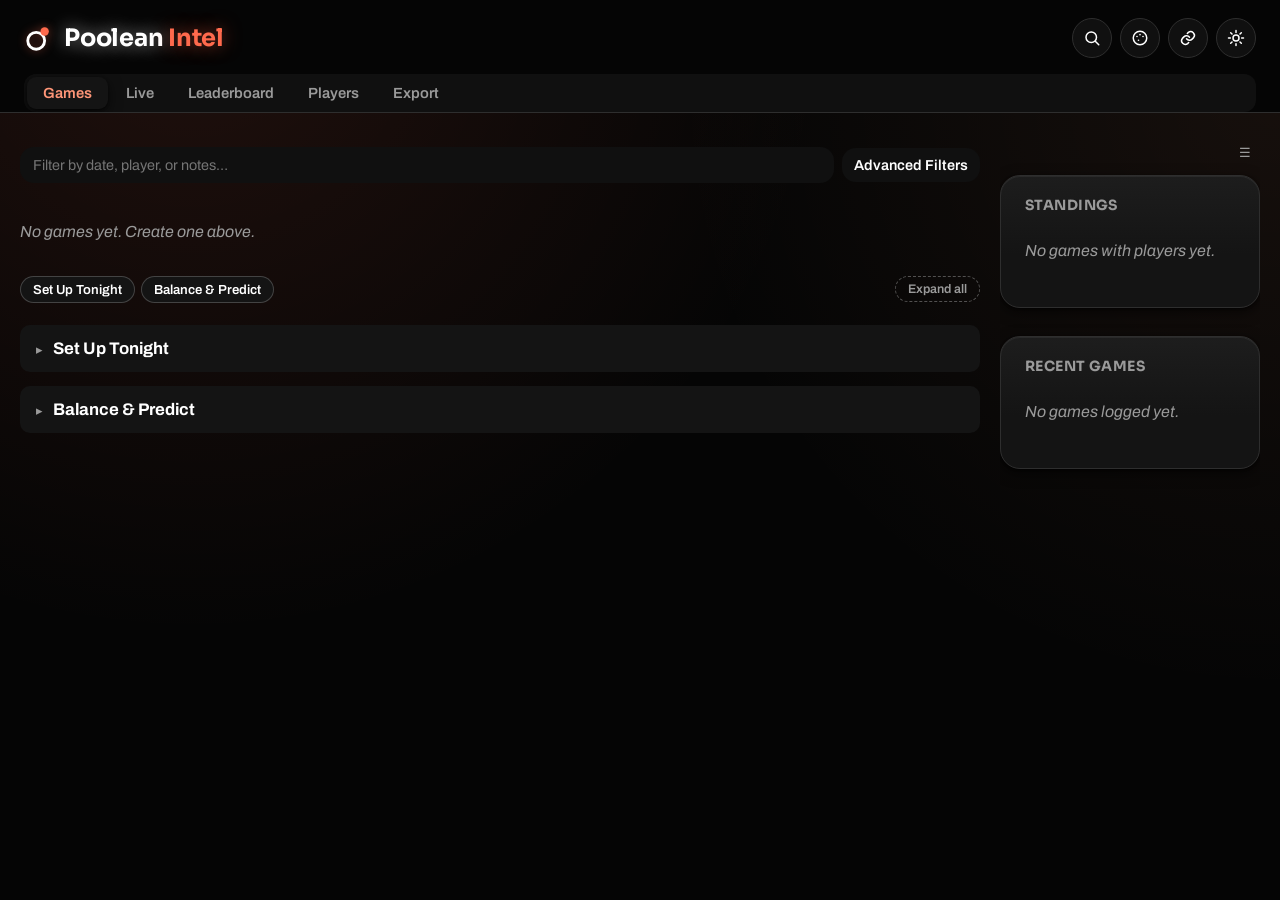
==== commit c465cb61: "Rename app to Poolean Intel Updates the title, header, manifest, share-dialog titles, and README. Mo" ====
--- a/index.html
+++ b/index.html
@@ -3,14 +3,14 @@
 <head>
 <meta charset="UTF-8">
 <meta name="viewport" content="width=device-width, initial-scale=1.0">
-<title>Pool League Stat Tracker</title>
+<title>Poolean Intel</title>
 <link rel="icon" href="data:image/svg+xml,%3Csvg xmlns='http://www.w3.org/2000/svg' viewBox='0 0 100 100'%3E%3Crect width='100' height='100' rx='22' fill='%23050505'/%3E%3Ccircle cx='50' cy='50' r='27' fill='none' stroke='%23ffffff' stroke-width='9'/%3E%3C/svg%3E">
 <link rel="manifest" href="manifest.webmanifest">
 <meta name="theme-color" content="#050505">
 <link rel="apple-touch-icon" href="icon-512.png">
 <meta name="apple-mobile-web-app-capable" content="yes">
 <meta name="apple-mobile-web-app-status-bar-style" content="black-translucent">
-<meta name="apple-mobile-web-app-title" content="Pool Tracker">
+<meta name="apple-mobile-web-app-title" content="Poolean Intel">
 <link rel="preconnect" href="https://fonts.googleapis.com">
 <link rel="preconnect" href="https://fonts.gstatic.com" crossorigin>
 <link href="https://fonts.googleapis.com/css2?family=Archivo:wght@400;500;600;700;800&family=Sora:wght@600;700;800&family=IBM+Plex+Mono:wght@400;500;600&display=swap" rel="stylesheet">
@@ -28,7 +28,7 @@
 <header class="app-header">
   <div class="header-inner">
     <div class="header-top-row">
-      <h1><svg class="brand-mark" viewBox="0 0 32 32" fill="none" aria-hidden="true"><circle cx="13" cy="19" r="9" stroke="currentColor" stroke-width="3"/><circle cx="22" cy="9" r="4.5" fill="var(--accent)"/></svg><span class="app-title-full">Pool League <em>Stat Tracker</em></span><span class="app-title-short">Stat Tracker</span></h1>
+      <h1><svg class="brand-mark" viewBox="0 0 32 32" fill="none" aria-hidden="true"><circle cx="13" cy="19" r="9" stroke="currentColor" stroke-width="3"/><circle cx="22" cy="9" r="4.5" fill="var(--accent)"/></svg><span class="app-title-full">Poolean <em>Intel</em></span><span class="app-title-short">Intel</span></h1>
       <div class="header-actions">
         <label id="pooleanSeasonPicker" class="season-picker" hidden><select id="pooleanSeasonSelect" aria-label="Season shown in the real site panels" title="Which Poolean season the real site panels show"></select></label>
         <button id="jumpSearchBtn" class="theme-toggle-btn" type="button" title="Jump to a tab or section"><svg class="icon" viewBox="0 0 24 24" fill="none" stroke="currentColor" stroke-width="2" stroke-linecap="round" stroke-linejoin="round" aria-hidden="true"><circle cx="11" cy="11" r="7"/><path d="M21 21l-4.3-4.3"/></svg></button>
@@ -602,6 +602,21 @@
         </table>
       </div>
     </div>
+    <div class="panel">
+      <h2>Shot-Making Added (xPTS)</h2>
+      <p class="hint">A shot's real difficulty depends on zone, shot type, AND contest level together -- a heavily-contested drive to the rim and a wide-open catch-and-shoot from the same zone aren't equally hard, but zone alone (Points Over Expected, in the advanced columns above) gives them the same expected value. xPTS is the league average points-per-attempt for that shot's exact zone x shot type x contest level combination, falling back to the zone-only average whenever a specific combination has too few logged shots to trust on its own. Shot-Making Added is actual points minus xPTS, summed across attempts -- separates "scores a lot because the shots are easy" from "scores efficiently on hard shots." Sorted by Added per Attempt.</p>
+      <div class="table-scroll">
+        <table class="matchup-table" id="shotMakingAddedTable">
+          <thead><tr id="shotMakingAddedHeaderRow"></tr></thead>
+          <tbody id="shotMakingAddedBody"></tbody>
+        </table>
+      </div>
+    </div>
+    <div class="panel">
+      <h2>Shot-Making Added, Cumulative Over the Season</h2>
+      <p class="hint">Same shape as the Two-Way/20 Rank Over the Season chart -- running Shot-Making Added by date, one line per player, showing who's trending toward outperforming their shot difficulty versus drifting the other way.</p>
+      <div id="shotMakingAddedChart"></div>
+    </div>
       </div>
     </details>
 
@@ -629,12 +644,37 @@
       <div id="matchupGrid"></div>
     </div>
     <div class="panel">
+      <h2>Passing Chemistry: Pair Detail</h2>
+      <p class="hint">What actually happens when one specific player passes to another -- shots created, real difficulty-adjusted value (xPTS/Shot-Making Added), how open the resulting looks tend to be, and the shot type it usually leads to. Shown for both directions of a pair side by side (A passing to B, and B passing to A), since -- same convention as the Teammate Lift Matrix -- these are two different facts, not mirror images.</p>
+      <div class="compare-controls">
+        <select id="chemistryPlayer1Select"></select>
+        <span>&amp;</span>
+        <select id="chemistryPlayer2Select"></select>
+      </div>
+      <div id="passingChemistryPairResult" class="table-scroll"></div>
+    </div>
+    <div class="panel">
+      <h2>League Passing Chemistry Grid</h2>
+      <p class="hint">Same shape as the Head-to-Head Matchup Grid above -- passer down one axis, scorer across the other, cell is xPTS created per pass for that pair (how good the shots this passer sets this scorer up with tend to be), color-scaled, opacity by sample size. Blank means that pairing has never happened.</p>
+      <div id="passingChemistryGrid"></div>
+    </div>
+    <div class="panel">
       <h2>Rebound Battle Record</h2>
       <p class="hint">Who wins contested rebounds. A win is grabbing it while someone fights you for it; a loss is fighting for it and not getting it. Contest Rate is how many of their rebounds were contested. Needs 5+ contests.</p>
       <div class="table-scroll">
         <table class="matchup-table" id="reboundBattleRecordTable">
           <thead><tr id="reboundBattleRecordHeaderRow"></tr></thead>
           <tbody id="reboundBattleRecordBody"></tbody>
+        </table>
+      </div>
+    </div>
+    <div class="panel">
+      <h2>Opportunity-Adjusted Rebounding</h2>
+      <p class="hint">OREB/DREB are raw counts with no denominator -- a player who's played fewer games will always show fewer rebounds regardless of real rebounding ability. Rebound Opportunities is every missed shot (by either team) in games this player appears in, using game participation as a stand-in for playing time (Poolean has no substitutions, so anyone rostered for a game is on the floor for the whole thing). Approximation, not a precise rate -- still a real improvement over an unadjusted raw count. Raw RPG shown alongside for comparison.</p>
+      <div class="table-scroll">
+        <table class="matchup-table" id="oppAdjReboundTable">
+          <thead><tr id="oppAdjReboundHeaderRow"></tr></thead>
+          <tbody id="oppAdjReboundBody"></tbody>
         </table>
       </div>
     </div>
@@ -707,6 +747,83 @@
         </div>
       </div>
     </div>
+    <div class="panel">
+      <h2>Turnover Type Breakdown</h2>
+      <p class="hint" id="turnoverTypeBreakdownCaveat">Bad Pass, Lost Handle, and Possession/Decision Error are self-inflicted -- the player's own execution or decision caused it. Stripped is the one genuinely defense-forced category: credit belongs at least partly to the defender, not solely a mark against the offensive player. Only live-ball turnovers with a type tagged count here (Export, Review Turnover Types) -- a turnover that's really just a missed shot going out of bounds is excluded entirely. Sorted by Self-Inflicted % (worst ball security first). Needs 5+ tagged turnovers to show a row.</p>
+      <p class="hint" id="turnoverTypeBreakdownSummary" style="margin-top:0"></p>
+      <div class="shot-selection-legend" id="turnoverTypeLegend" style="margin-bottom:10px"></div>
+      <div class="table-scroll">
+        <table class="matchup-table" id="turnoverTypeBreakdownTable">
+          <thead><tr id="turnoverTypeBreakdownHeaderRow"></tr></thead>
+          <tbody id="turnoverTypeBreakdownBody"></tbody>
+        </table>
+      </div>
+    </div>
+    <div class="panel">
+      <h2>TOV Recomputed</h2>
+      <p class="hint">A missed shot ruled out of bounds isn't a ball-security failure the way giving the ball away live is, so TOV% and A/TO now count only live-ball turnovers (bad pass, lost handle, stripped, decision/drive error, or untyped). The old blended number (which counted both) is kept here alongside the new one so the change is visible, not silent.</p>
+      <div class="table-scroll">
+        <table class="matchup-table" id="tovRecomputedTable">
+          <thead><tr id="tovRecomputedHeaderRow"></tr></thead>
+          <tbody id="tovRecomputedBody"></tbody>
+        </table>
+      </div>
+    </div>
+    <div class="panel">
+      <h2>Self-Inflicted vs. Forced Turnover Rate</h2>
+      <p class="hint">Same self-inflicted/forced split as Turnover Type Breakdown above, as one bar per player instead of a table -- the fastest way to scan the whole roster for whose ball-security problem is really theirs, and whose is partly the defense's doing. Bar length reflects total tagged volume, not just the self-inflicted/forced split, so a player with a handful of turnovers and one with many don't look the same size just because both happen to split the same way. Sorted by total turnovers, most first.</p>
+      <p class="hint" id="selfInflictedVsForcedSummary" style="margin-top:0"></p>
+      <div id="selfInflictedVsForcedChart"></div>
+    </div>
+    <div class="panel">
+      <h2>Turnover Type Mix</h2>
+      <p class="hint">Same shape as Shot Selection's Mix column -- what KIND of mistake a player tends to make, not just how many. Mostly Bad Pass points at a passing/decision problem; mostly Lost Handle points at a ball-security-under-pressure problem. These call for different fixes and shouldn't flatten into one TOV number.</p>
+      <p class="hint" id="turnoverTypeMixSummary" style="margin-top:0"></p>
+      <div class="table-scroll">
+        <table class="matchup-table" id="turnoverTypeMixTable">
+          <thead><tr id="turnoverTypeMixHeaderRow"></tr></thead>
+          <tbody id="turnoverTypeMixBody"></tbody>
+        </table>
+      </div>
+    </div>
+    <div class="panel">
+      <h2>Forced Turnover Credit</h2>
+      <p class="hint">Stripped turnovers used to carry no defensive attribution at all -- they counted against the offensive player's TOV but credited no defender. Stat Entry's own turnover-logging flow asks who forced or recovered it, so this is a real, deliberately-entered answer, not a guess: the same treatment Rebound Battle Record already gives contested rebounds. No minimum sample -- this is a counting/credit stat like Game-Winning Buckets, not a rate that needs volume to mean something.</p>
+      <p class="hint" id="forcedTurnoverCreditSummary" style="margin-top:0"></p>
+      <div class="table-scroll">
+        <table class="matchup-table" id="forcedTurnoverCreditTable">
+          <thead><tr id="forcedTurnoverCreditHeaderRow"></tr></thead>
+          <tbody id="forcedTurnoverCreditBody"></tbody>
+        </table>
+      </div>
+    </div>
+    <div class="panel">
+      <h2>Turnover Type vs. Shot Type</h2>
+      <p class="hint">Whether a player's turnovers cluster around trying to create their own offense versus simple ball-security lapses unrelated to any creation attempt. Uses the same definition as Self-Creation Full Accounting: a self-inflicted turnover (Bad Pass, Lost Handle, Possession/Decision Error, Drive/Finish Error) counts as happening during a self-creation attempt; a Stripped turnover doesn't, since a defense-forced loss isn't a self-creation failure regardless of what the player was trying to do. This is the raw-count diagnostic behind that stat's single rate number.</p>
+      <p class="hint" id="turnoverVsShotTypeSummary" style="margin-top:0"></p>
+      <div class="table-scroll">
+        <table class="matchup-table" id="turnoverVsShotTypeTable">
+          <thead><tr id="turnoverVsShotTypeHeaderRow"></tr></thead>
+          <tbody id="turnoverVsShotTypeBody"></tbody>
+        </table>
+      </div>
+    </div>
+    <div class="panel">
+      <h2>Turnover Type Over Time <span class="real-data-tag">Early / Experimental</span></h2>
+      <p class="hint">League-wide share of each turnover type by date. Useful for exactly one thing: checking whether a future rule change (e.g. around on-ball contact) shows up here as a real shift in Stripped's share -- a direct, checkable signal using data this system already collects. <strong>This only becomes meaningful once there's enough date-range history to show a real trend, not just a season's average as a flat line -- that history doesn't exist yet.</strong> Shown early anyway, for the future, not as a settled read.</p>
+      <p class="hint" id="turnoverTypeOverSeasonGate" style="margin-top:0"></p>
+      <div id="turnoverTypeOverSeasonChart"></div>
+    </div>
+    <div class="panel">
+      <h2>Self-Creation Full Accounting</h2>
+      <p class="hint">True Self-Creation Rate (Leaderboard, advanced columns) only counts self-created possessions that ended in a shot attempt -- a self-creation attempt that instead ends in a lost handle or bad pass just vanishes from that rate's denominator, silently flattering anyone whose creation attempts frequently end in a turnover instead of a shot. This adds every self-inflicted turnover (Bad Pass, Lost Handle, Possession/Decision Error, Drive/Finish Error) back into the denominator as a failed self-creation possession -- a stricter, more honest number worth reading alongside the shots-only rate, not instead of it, since they answer slightly different questions.</p>
+      <div class="table-scroll">
+        <table class="matchup-table" id="selfCreationFullTable">
+          <thead><tr id="selfCreationFullHeaderRow"></tr></thead>
+          <tbody id="selfCreationFullBody"></tbody>
+        </table>
+      </div>
+    </div>
     <div class="panel-row">
       <div class="panel">
         <h2>Second-Chance Conversion</h2>
@@ -794,6 +911,28 @@
         <table class="matchup-table" id="contestEngagementTable">
           <thead><tr id="contestEngagementHeaderRow"></tr></thead>
           <tbody id="contestEngagementBody"></tbody>
+        </table>
+      </div>
+    </div>
+    <div class="panel">
+      <h2>Shooter-Quality-Adjusted Defense <span class="real-data-tag">Early / Experimental</span></h2>
+      <p class="hint">A defender who mostly guards the league's best shooters and holds them to a modest FG% is doing more than one who puts up the same number against the league's weakest shooters. Shooter Quality Faced is the season TS% of the shooters a defender actually faced on real-contested (medium/heavy) shots, averaged; Defense Above Expected is that number minus their own Real Contested Opp FG% -- positive means holding shooters below their own normal output. <strong>This stacks a third adjustment on a number that's already a further slice of the data, and the recommended 30+ tagged shots per shooter to trust as a real quality baseline isn't met leaguewide yet</strong> -- shown for the future, not as a settled read. Trust the direction, not the exact numbers.</p>
+      <p class="hint" id="shooterQualityGateStatus" style="margin-top:0"></p>
+      <div class="table-scroll">
+        <table class="matchup-table" id="shooterQualityDefTable">
+          <thead><tr id="shooterQualityDefHeaderRow"></tr></thead>
+          <tbody id="shooterQualityDefBody"></tbody>
+        </table>
+      </div>
+    </div>
+    <div class="panel">
+      <h2>Defender-Quality-Adjusted Offense <span class="real-data-tag">Early / Experimental</span></h2>
+      <p class="hint">The direct mirror of Shooter-Quality-Adjusted Defense above: a scorer who stays efficient specifically against the league's best defenders is doing more than one whose efficiency comes mostly against weak ones. Defender Quality Faced is the average Real Contested Opp FG% of the defenders on a scorer's own real-contested attempts; Offense Above Expected is the scorer's own Real Contested FG% minus that number. <strong>Same gate as the defensive version above (this one needs ~8-10+ real-contested volume per defender), also not met leaguewide yet</strong> -- these two ship together per the spec, both marked early.</p>
+      <p class="hint" id="defenderQualityGateStatus" style="margin-top:0"></p>
+      <div class="table-scroll">
+        <table class="matchup-table" id="defenderQualityOffTable">
+          <thead><tr id="defenderQualityOffHeaderRow"></tr></thead>
+          <tbody id="defenderQualityOffBody"></tbody>
         </table>
       </div>
     </div>
@@ -975,6 +1114,16 @@
       <p id="playerStatTrendNote" class="hint" style="margin:6px 0 10px"></p>
       <div id="playerStatTrend"></div>
     </details>
+    <details class="panel" open>
+      <summary><h2>Resistance Faced &amp; Shot-Making Added</h2></summary>
+      <p class="hint">How hard the shots were (Average Resistance Faced) and whether that difficulty got beaten (Shot-Making Added) -- two different questions, always shown together. A player facing high resistance with a modest Shot-Making Added number is a different story than one facing low resistance with the same number.</p>
+      <div id="playerResistanceShotMaking"></div>
+    </details>
+    <details class="panel">
+      <summary><h2>Self-Creation</h2></summary>
+      <p class="hint">Raw self-created % and the version excluding deep heaves, shown together -- grabbing a loose ball and immediately heaving it up isn't the same skill as creating a real shot, and collapsing these into one number hides that gap.</p>
+      <div id="playerSelfCreationPanel"></div>
+    </details>
     <details class="panel">
       <summary><h2>Shot Types</h2></summary>
       <p class="hint">How this player's field goals were created and how each type has gone. Efficiency only shows once a type has at least 5 tagged attempts.</p>
@@ -1011,12 +1160,27 @@
       <p class="hint">How many of this player's made shots were set up by someone else, and how good those passers are. Free throws aren't counted.</p>
       <div id="playerAssistedBy"></div>
     </details>
+    <details class="panel" open>
+      <summary><h2>Passing Quality &amp; Volume</h2></summary>
+      <p class="hint">Real Playmaking Volume and Weighted Pass Quality, shown together -- volume alone (like the old assist count) and quality alone each tell an incomplete story. A player can be high on one and unremarkable on the other.</p>
+      <div id="playerPassingPanel"></div>
+    </details>
+    <details class="panel" open>
+      <summary><h2>Turnover Mix</h2></summary>
+      <p class="hint">What kind of turnover this player tends to commit, with Self-Inflicted % read against the league median (not league-best, same convention as Areas to Work On).</p>
+      <div id="playerTurnoverMixPanel"></div>
+    </details>
       </div>
     </details>
 
     <details class="player-section" id="section-defense">
       <summary><h3>Defense</h3><span class="player-section-teaser" id="teaser-defense"></span></summary>
       <div class="player-section-body">
+    <details class="panel" open>
+      <summary><h2>Contest Quality &amp; Engagement</h2></summary>
+      <p class="hint">Real Contested Opp FG% (quality) and Engagement Rate (how often that quality is even brought to bear), shown together -- never one without the other. A high-quality, low-engagement defender and a high-quality, high-engagement one look identical on Opp FG% alone but mean completely different things.</p>
+      <div id="playerContestQualityEngagement"></div>
+    </details>
     <details class="panel" open>
       <summary><h2>Defensive Heatmap</h2></summary>
       <p class="hint">Shots this player defended, by court zone. Color is opponents' FG% (green is good defense). Shows whether their defense holds up at every distance.</p>
--- a/style.css
+++ b/style.css
@@ -93,10 +93,10 @@
   font-style: normal;
   color: var(--accent);
 }
-/* At narrow widths "Pool League Stat Tracker" doesn't fit the h1's flex row on one line, so each
-   word-group shrinks and wraps independently instead of the title just wrapping cleanly -- a
-   dedicated short label (not "Poolean", which already means the real external site everywhere
-   else in this app) sidesteps that instead of fighting flex-shrink with more CSS. */
+/* At narrow widths "Poolean Intel" doesn't fit the h1's flex row on one line, so each word-group
+   shrinks and wraps independently instead of the title just wrapping cleanly -- a dedicated short
+   label ("Intel", not "Poolean" alone, which already means the real external site everywhere else
+   in this app) sidesteps that instead of fighting flex-shrink with more CSS. */
 .app-title-short { display: none; white-space: nowrap; }
 @media (max-width: 480px) {
   .app-title-full { display: none; }
@@ -2319,6 +2319,26 @@
 .shot-seg-type-drive, .legend-swatch.shot-seg-type-drive { background: var(--success); }
 .shot-seg-type-move, .legend-swatch.shot-seg-type-move { background: var(--warning); }
 .shot-seg-type-dunk, .legend-swatch.shot-seg-type-dunk { background: var(--muted); }
+
+/* Turnover type colors -- badPass/lostHandle/decisionError read as the same "self-inflicted"
+   family (warm tones), stripped stands apart as the one defense-forced category (cool blue),
+   reusing the Mix bar segment / legend swatch pattern above. */
+.tov-seg-badpass, .legend-swatch.tov-seg-badpass { background: var(--danger); }
+.tov-seg-losthandle, .legend-swatch.tov-seg-losthandle { background: var(--warning); }
+.tov-seg-decisionerror, .legend-swatch.tov-seg-decisionerror { background: var(--accent); }
+.tov-seg-stripped, .legend-swatch.tov-seg-stripped { background: var(--tag-defender-text); }
+
+/* Self-Inflicted vs. Forced Turnover Rate -- a horizontal bar per player, own row height rather
+   than reusing .shot-selection-bar, since the label and total sit alongside the bar itself here
+   instead of above/below it. */
+.tov-hbar-chart { display: flex; flex-direction: column; gap: 6px; }
+.tov-hbar-row { display: flex; align-items: center; gap: 10px; }
+.tov-hbar-label { flex: 0 0 110px; min-width: 0; overflow: hidden; text-overflow: ellipsis; white-space: nowrap; font-weight: 600; font-size: 0.86rem; }
+.tov-hbar-track { display: flex; height: 16px; border-radius: 4px; overflow: hidden; background: var(--surface-muted); min-width: 24px; }
+.tov-hbar-seg { height: 100%; }
+.tov-hbar-self, .legend-swatch.tov-hbar-self { background: var(--danger); }
+.tov-hbar-forced, .legend-swatch.tov-hbar-forced { background: var(--tag-defender-text); }
+.tov-hbar-total { flex: 0 0 auto; font-size: 0.8rem; color: var(--muted); font-variant-numeric: tabular-nums; }
 
 /* Shot Arc panel on the player page */
 .shot-arc-body { display: flex; flex-wrap: wrap; gap: 14px 20px; align-items: center; }
@@ -2586,6 +2606,20 @@
 .player-rank-pill-up { color: var(--success, #3fbf6f); font-weight: 700; }
 .player-rank-pill-down { color: var(--danger, #e0555a); font-weight: 700; }
 .player-rank-pill-attendance { color: var(--muted); font-size: 0.85rem; }
+
+/* Player Profile Additions -- two stats shown side by side, never one alone (Contest Quality +
+   Engagement, Resistance Faced + Shot-Making Added, raw/no-heave Self-Creation, Pass Volume +
+   Quality), plus a plain-language read and (where relevant) a Watch These Clips button. */
+.profile-stat-pair { display: flex; gap: 12px; flex-wrap: wrap; margin-bottom: 10px; }
+.profile-stat-tile {
+  flex: 1 1 140px;
+  background: var(--surface-tint);
+  border: 1px solid var(--border);
+  border-radius: var(--radius-sm);
+  padding: 10px 14px;
+}
+.profile-stat-label { font-size: 0.78rem; color: var(--muted); font-weight: 600; text-transform: uppercase; letter-spacing: 0.02em; margin-bottom: 2px; }
+.profile-stat-value { font-family: var(--font-display); font-size: 1.4rem; font-weight: 800; font-variant-numeric: tabular-nums; }
 
 /* Trophy Case grid */
 .trophy-case-grid { display: grid; grid-template-columns: repeat(auto-fill, minmax(84px, 1fr)); gap: 14px; }
